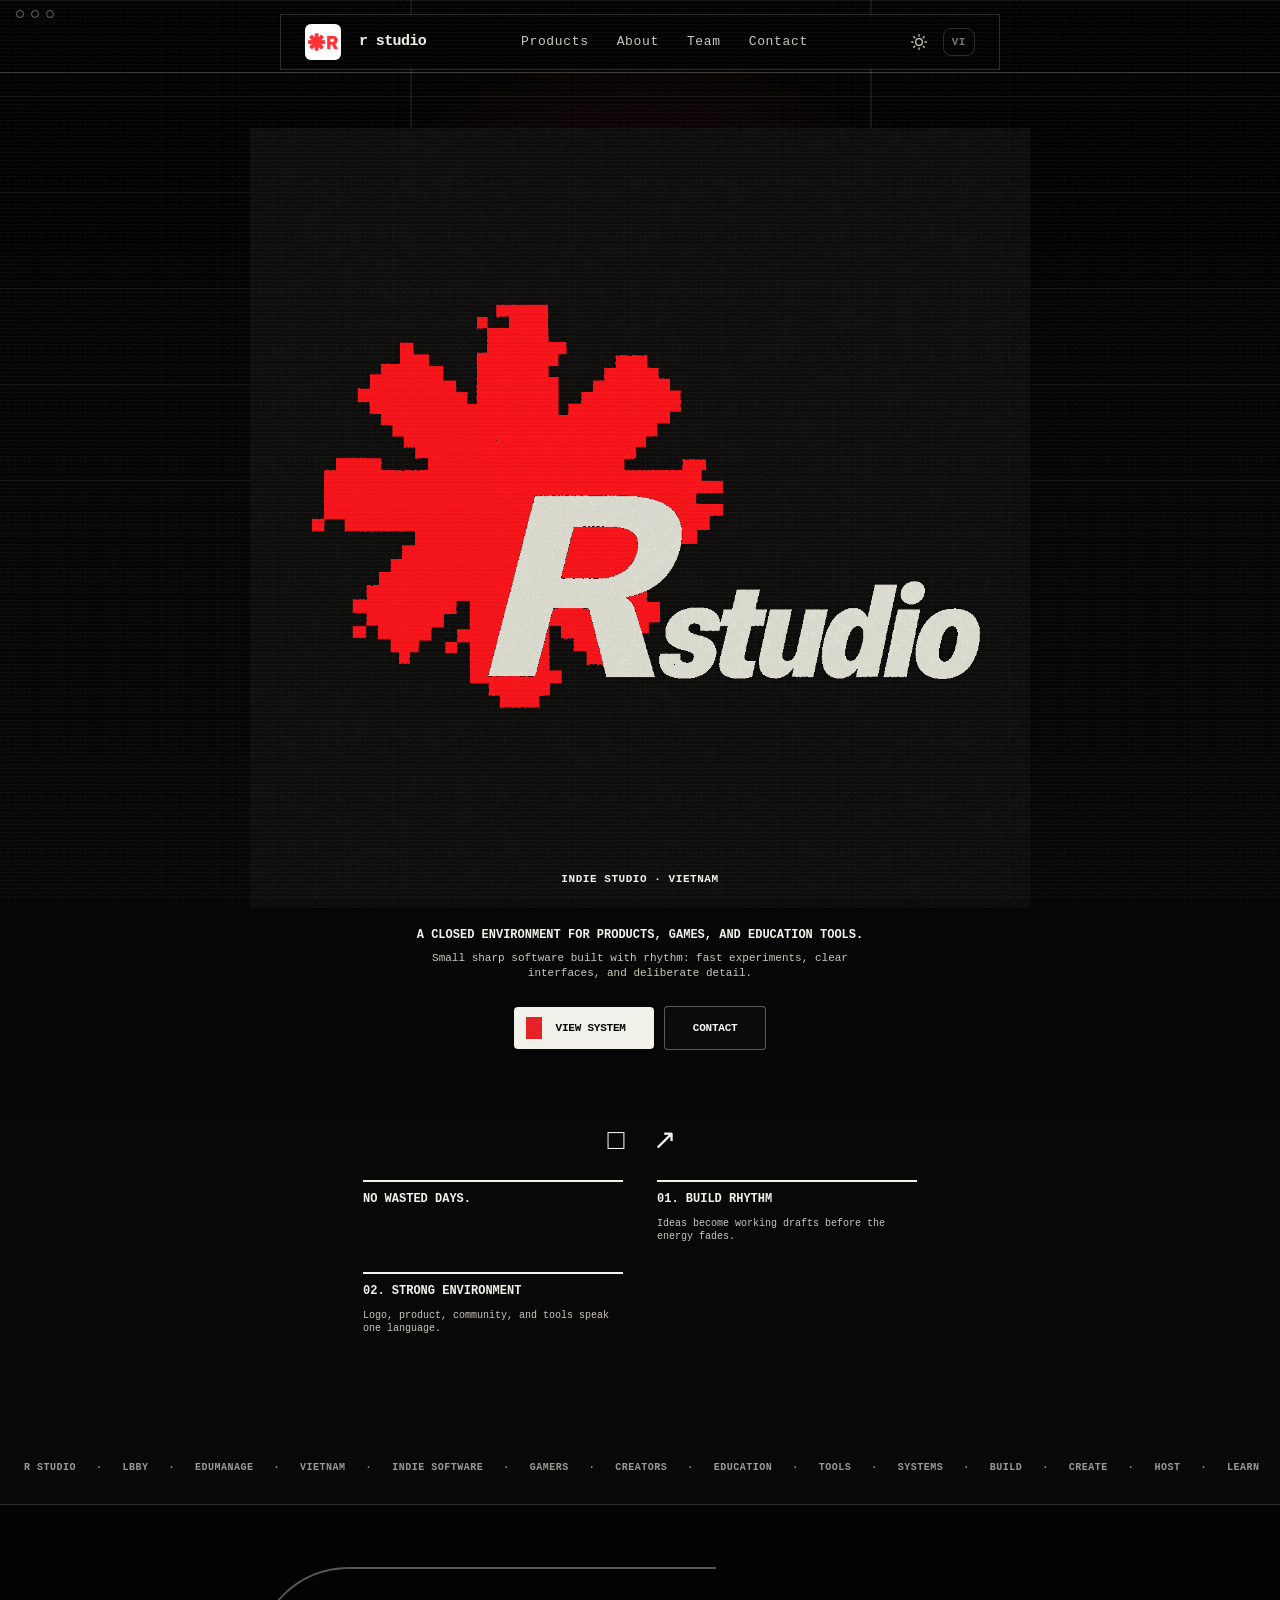
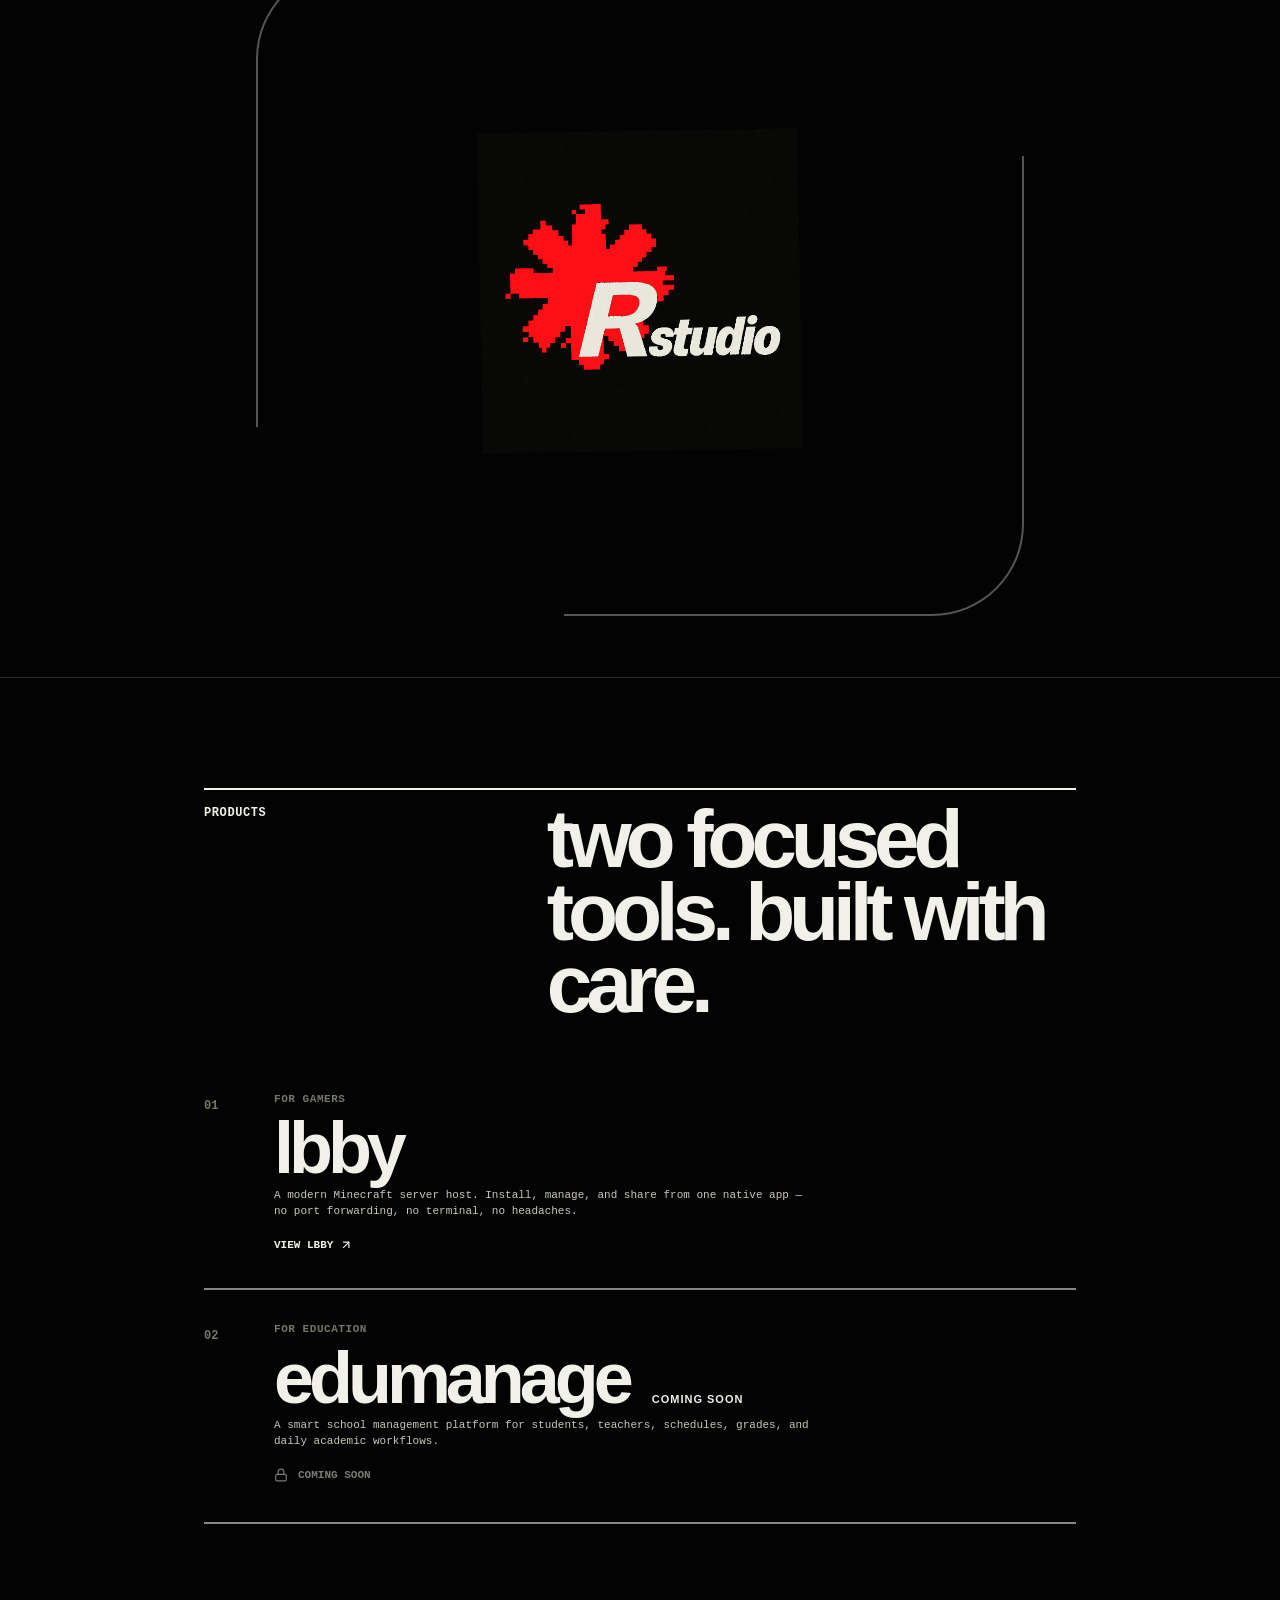
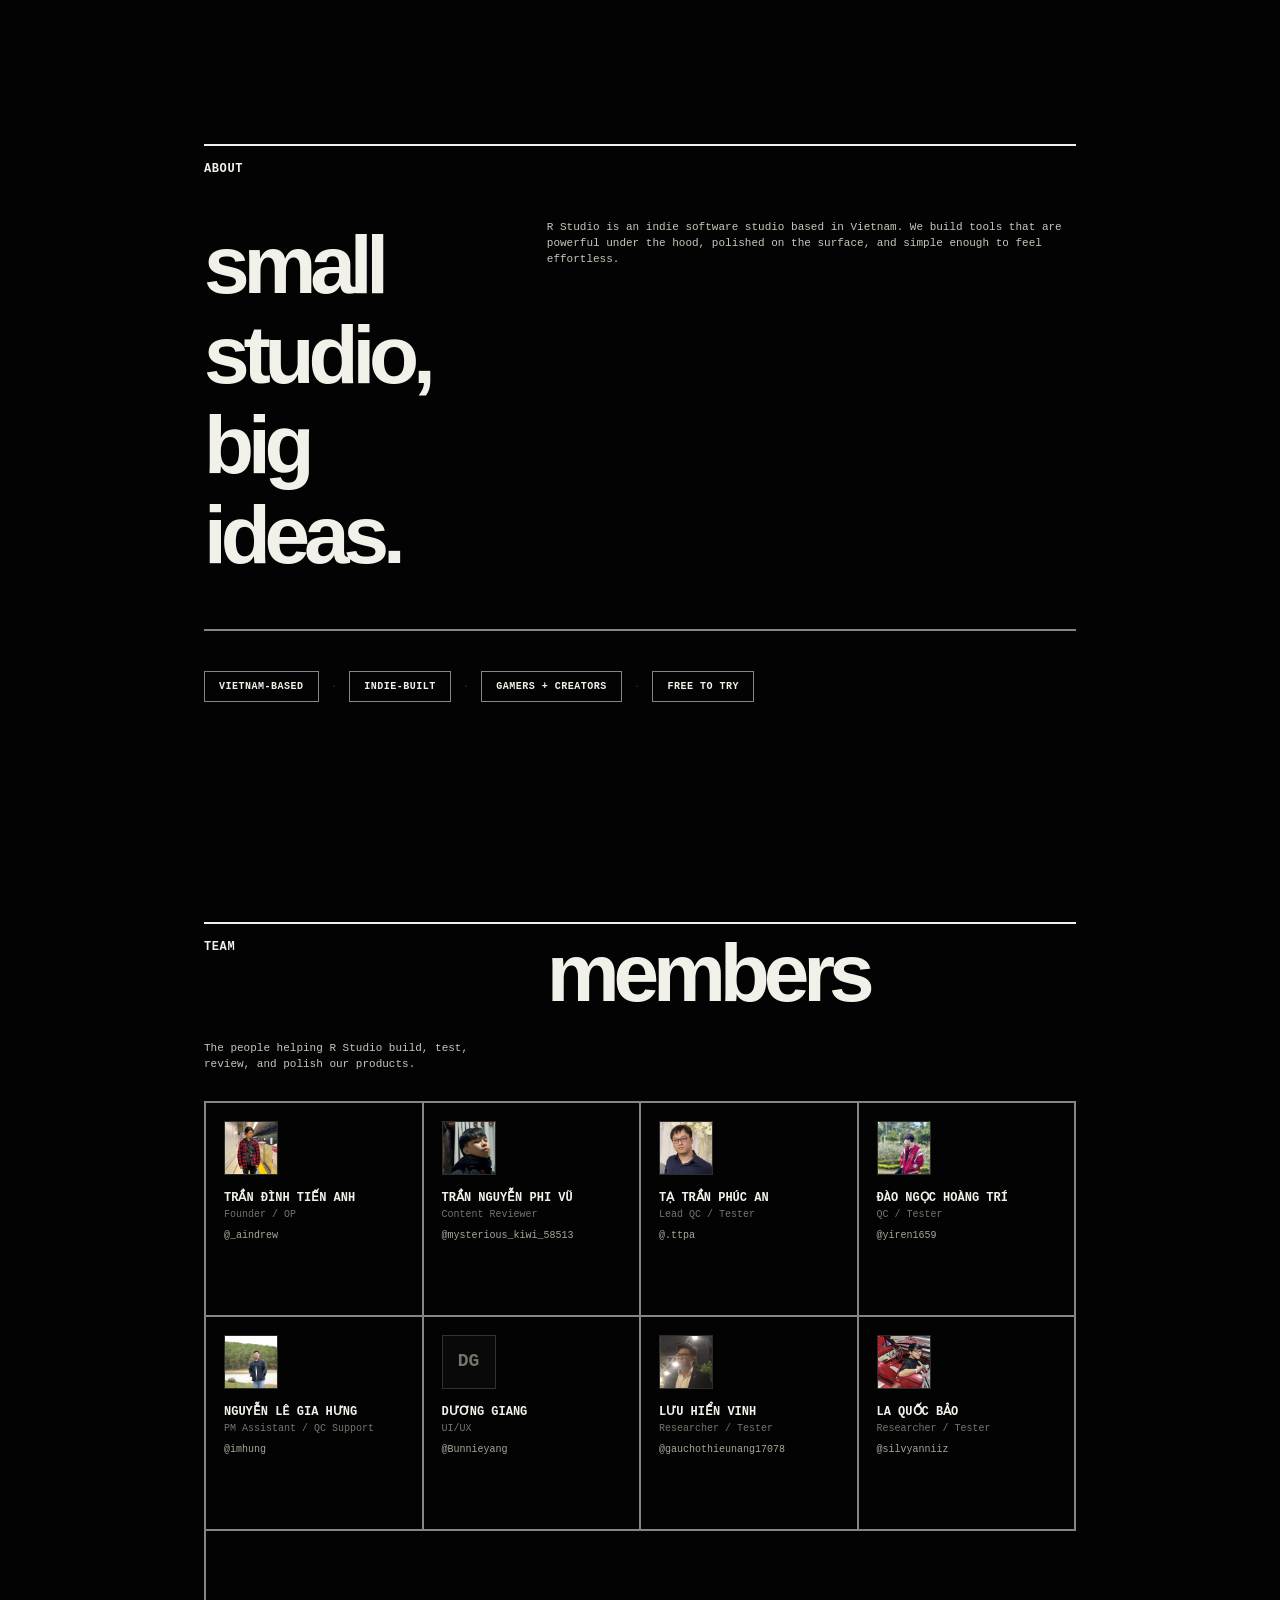
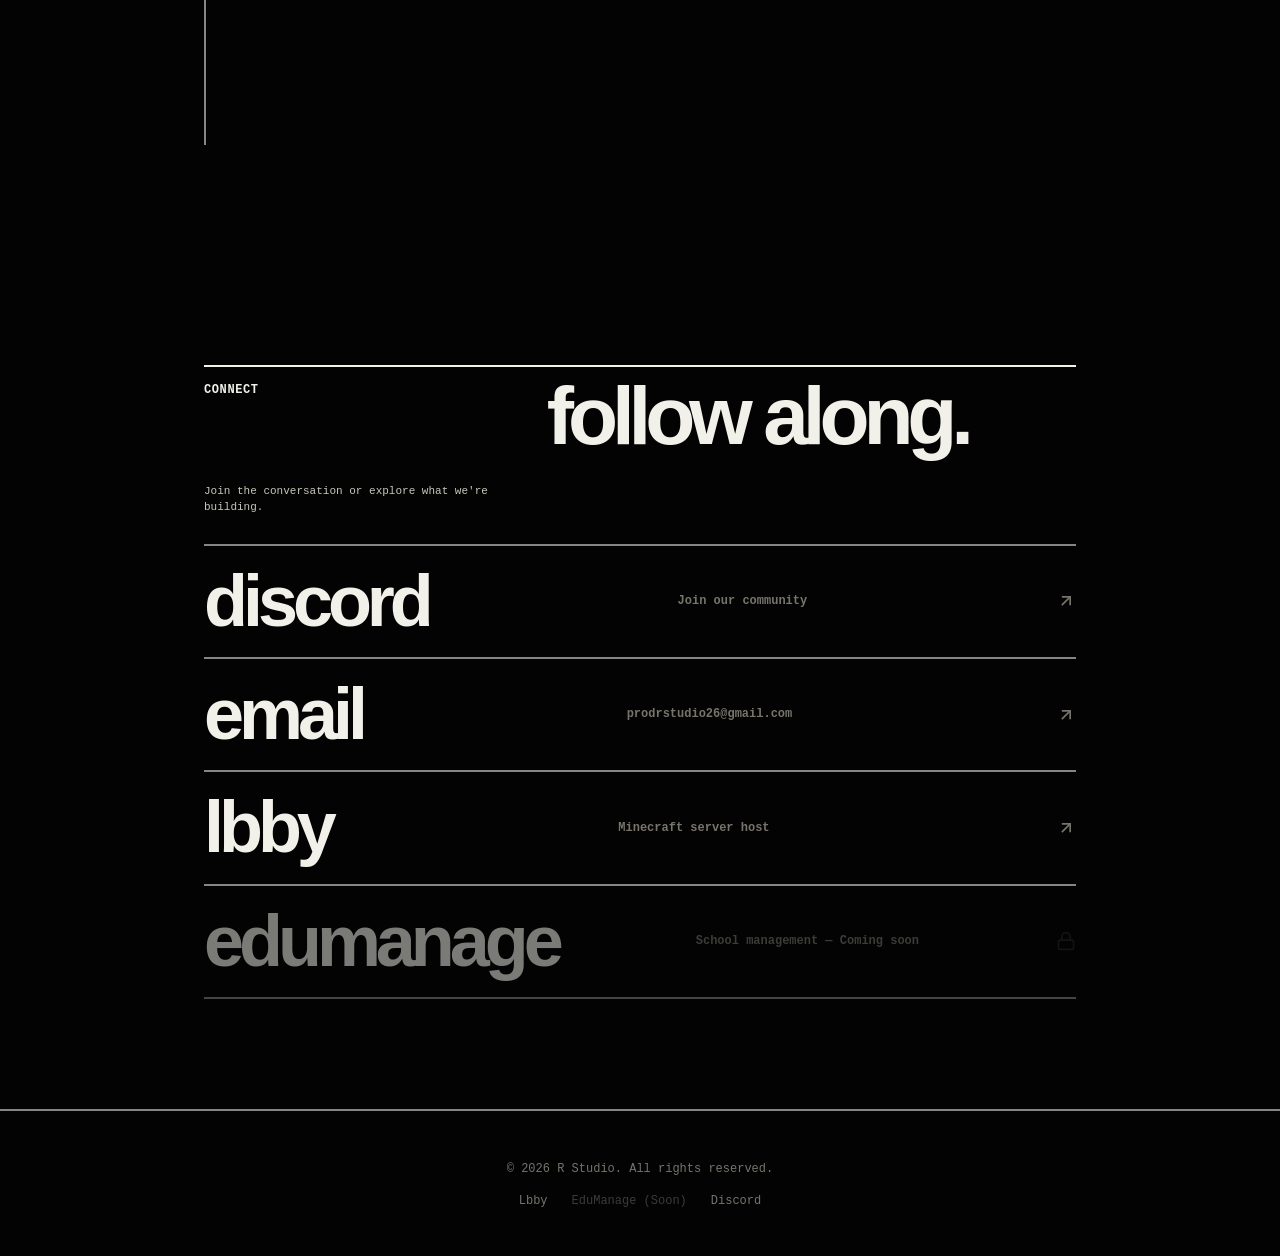
==== index.html @ a04d5e90 "Add dark pixel logo variant" ====
<!DOCTYPE html>
<html lang="en" data-theme="dark">
<head>
  <meta charset="UTF-8">
  <meta name="viewport" content="width=device-width, initial-scale=1.0">
  <meta http-equiv="Content-Security-Policy" content="default-src 'self'; script-src 'self' 'unsafe-inline' 'unsafe-eval'; style-src 'self' 'unsafe-inline' https://fonts.googleapis.com; img-src 'self' data: blob: https:; font-src 'self' data: https://fonts.gstatic.com; connect-src 'self'; base-uri 'self'; form-action 'self'; frame-ancestors 'none';">
  <title>R Studio — Software for gamers, creators, and education</title>
  <meta name="description" content="R Studio is an indie software studio from Vietnam building polished tools like Lbby and EduManage.">
  <meta property="og:title" content="R Studio — Software for gamers, creators, and education">
  <meta property="og:description" content="R Studio is an indie software studio from Vietnam building polished tools like Lbby and EduManage.">
  <meta property="og:type" content="website">
  <meta property="og:url" content="https://rstudio.live">
  <link rel="icon" id="favicon" href="/assets/favicon-white.png" type="image/png">
  <link rel="preconnect" href="https://fonts.googleapis.com">
  <link rel="preconnect" href="https://fonts.gstatic.com" crossorigin>
  <link href="https://fonts.googleapis.com/css2?family=Inter:wght@400;500;600;700;800;900&display=swap" rel="stylesheet">
  <link href="https://fonts.googleapis.com/css2?family=JetBrains+Mono:wght@400;500&display=swap" rel="stylesheet">
  <link rel="stylesheet" href="/css/style.v3.css">
  <link rel="stylesheet" href="/css/theme-icons.css">
  <script>
    (function() {
      try {
        var t = localStorage.getItem('rs-theme');
        if (!t) t = 'dark';
        document.documentElement.setAttribute('data-theme', t);
        var f = document.getElementById('favicon');
        if (f) f.href = t === 'dark' ? '/assets/favicon-white.png' : '/assets/favicon-black.png';
      } catch(e) {}
    })();
  </script>
</head>
<body>

  <nav class="nav" id="nav">
    <div class="nav__inner">
      <a href="/" class="nav__logo">
        <img class="nav__logo-img nav__logo-white" src="/assets/logo-mark-white.png" alt="R Studio">
        <img class="nav__logo-img nav__logo-black" src="/assets/logo-mark-black.png" alt="R Studio">
        <span>R Studio</span>
      </a>
      <div class="nav__links">
        <a href="#products" class="nav__link" data-vi="Sản phẩm">Products</a>
        <a href="#about" class="nav__link" data-vi="Giới thiệu">About</a>
        <a href="#team" class="nav__link" data-vi="Thành viên">Team</a>
        <a href="#contact" class="nav__link" data-vi="Liên hệ">Contact</a>
      </div>
      <div class="nav__toggles">
        <button class="theme-toggle" id="theme-toggle" aria-label="Switch to light mode">
          <svg class="sun-icon" width="16" height="16" viewBox="0 0 24 24" fill="none" stroke="currentColor" stroke-width="2" stroke-linecap="round" stroke-linejoin="round"><circle cx="12" cy="12" r="5"/><line x1="12" y1="1" x2="12" y2="3"/><line x1="12" y1="21" x2="12" y2="23"/><line x1="4.22" y1="4.22" x2="5.64" y2="5.64"/><line x1="18.36" y1="18.36" x2="19.78" y2="19.78"/><line x1="1" y1="12" x2="3" y2="12"/><line x1="21" y1="12" x2="23" y2="12"/><line x1="4.22" y1="19.78" x2="5.64" y2="18.36"/><line x1="18.36" y1="5.64" x2="19.78" y2="4.22"/></svg>
          <svg class="moon-icon" width="16" height="16" viewBox="0 0 24 24" fill="none" stroke="currentColor" stroke-width="2" stroke-linecap="round" stroke-linejoin="round"><path d="M21 12.79A9 9 0 1 1 11.21 3 7 7 0 0 0 21 12.79z"/></svg>
        </button>
        <button class="lang-toggle" id="lang-toggle" aria-label="Switch language">
          <span class="lang-label" data-vi="EN">VI</span>
        </button>
      </div>
      <button class="nav__hamburger" id="hamburger" aria-label="Menu">
        <span></span><span></span><span></span>
      </button>
    </div>
  </nav>

  <div class="nav__dropdown" id="nav-dropdown">
    <a href="#products" data-vi="Sản phẩm">Products</a>
    <a href="#about" data-vi="Giới thiệu">About</a>
    <a href="#team" data-vi="Thành viên">Team</a>
    <a href="#contact" data-vi="Liên hệ">Contact</a>
    <div class="nav__dropdown-toggles">
      <button class="theme-toggle" aria-label="Switch theme" onclick="document.getElementById('theme-toggle').click()">
        <svg class="sun-icon" width="16" height="16" viewBox="0 0 24 24" fill="none" stroke="currentColor" stroke-width="2"><circle cx="12" cy="12" r="5"/><line x1="12" y1="1" x2="12" y2="3"/><line x1="12" y1="21" x2="12" y2="23"/></svg>
        <svg class="moon-icon" width="16" height="16" viewBox="0 0 24 24" fill="none" stroke="currentColor" stroke-width="2"><path d="M21 12.79A9 9 0 1 1 11.21 3 7 7 0 0 0 21 12.79z"/></svg>
      </button>
      <button class="lang-toggle" onclick="document.getElementById('lang-toggle').click()">
        <span class="lang-label" data-vi="EN">VI</span>
      </button>
    </div>
  </div>

  <section class="hero" id="hero">
    <canvas class="hero__canvas" id="ascii-bg"></canvas>
    <div class="site-noise" aria-hidden="true"></div>
    <div class="scanline" aria-hidden="true"></div>
    <div class="hero__chrome" aria-hidden="true">
      <span></span><span></span><span></span>
    </div>
    <div class="hero__logo-field" aria-hidden="true">
      <img class="pixel-logo pixel-logo--light" src="/assets/rstudio-pixel-logo.png" alt="">
      <img class="pixel-logo pixel-logo--dark" src="/assets/rstudio-pixel-logo-dark.png" alt="">
    </div>
    <div class="hero__content">
      <p class="hero__eyebrow" data-vi="Studio Indie · Việt Nam">Indie Studio · Vietnam</p>
      <h1 class="hero__headline" data-vi="R Studio">R Studio</h1>
      <p class="hero__kicker" data-vi="Môi trường khép kín cho sản phẩm, game và công cụ giáo dục.">A closed environment for products, games, and education tools.</p>
      <p class="hero__sub" data-vi="Phần mềm nhỏ, sắc, được xây bằng nhịp điệu: thử nghiệm nhanh, giao diện rõ, và những chi tiết có chủ đích.">Small sharp software built with rhythm: fast experiments, clear interfaces, and deliberate detail.</p>
      <div class="hero__buttons">
        <a href="#products" class="btn btn--primary" data-vi="Xem hệ thống">View system</a>
        <a href="#contact" class="btn btn--secondary" data-vi="Liên hệ">Contact</a>
      </div>
      <div class="hero__socials" aria-label="R Studio links">
        <a href="https://discord.gg/cAyhN24pAN" target="_blank" aria-label="Discord">□</a>
        <a href="mailto:prodrstudio26@gmail.com" aria-label="Email">↗</a>
      </div>
      <div class="hero__manifest">
        <div>
          <span class="hero__rule-title" data-vi="Không ngày lãng phí.">NO WASTED DAYS.</span>
        </div>
        <div>
          <span class="hero__rule-title" data-vi="01. Nhịp xây dựng">01. BUILD RHYTHM</span>
          <p data-vi="Ý tưởng biến thành bản chạy thử trước khi mất động lực.">Ideas become working drafts before the energy fades.</p>
        </div>
        <div>
          <span class="hero__rule-title" data-vi="02. Môi trường mạnh">02. STRONG ENVIRONMENT</span>
          <p data-vi="Logo, sản phẩm, cộng đồng và công cụ cùng nói một ngôn ngữ.">Logo, product, community, and tools speak one language.</p>
        </div>
      </div>
    </div>
    <div class="hero__strip">
      <span class="hero__strip-word">R Studio</span>
      <span class="hero__strip-word">·</span>
      <span class="hero__strip-word">Lbby</span>
      <span class="hero__strip-word">·</span>
      <span class="hero__strip-word">EduManage</span>
      <span class="hero__strip-word">·</span>
      <span class="hero__strip-word">Vietnam</span>
      <span class="hero__strip-word">·</span>
      <span class="hero__strip-word">Indie Software</span>
      <span class="hero__strip-word">·</span>
      <span class="hero__strip-word">Gamers</span>
      <span class="hero__strip-word">·</span>
      <span class="hero__strip-word">Creators</span>
      <span class="hero__strip-word">·</span>
      <span class="hero__strip-word">Education</span>
      <span class="hero__strip-word">·</span>
      <span class="hero__strip-word">Tools</span>
      <span class="hero__strip-word">·</span>
      <span class="hero__strip-word">Systems</span>
      <span class="hero__strip-word">·</span>
      <span class="hero__strip-word">Build</span>
      <span class="hero__strip-word">·</span>
      <span class="hero__strip-word">Create</span>
      <span class="hero__strip-word">·</span>
      <span class="hero__strip-word">Host</span>
      <span class="hero__strip-word">·</span>
      <span class="hero__strip-word">Learn</span>
      <span class="hero__strip-word">·</span>
      <span class="hero__strip-word">Play</span>
    </div>
  </section>

  <div class="logo-showcase reveal">
    <img class="logo-showcase__img pixel-logo--light" src="/assets/rstudio-pixel-logo.png" alt="R Studio pixel logo">
    <img class="logo-showcase__img pixel-logo--dark" src="/assets/rstudio-pixel-logo-dark.png" alt="R Studio pixel logo">
  </div>

  <section class="products section" id="products">
    <div class="products__header reveal">
      <p class="label" data-vi="Sản phẩm">Products</p>
      <h2 class="section-title" data-vi="Hai công cụ tập trung. Được xây dựng bằng sự chăm sóc.">Two focused tools. Built with care.</h2>
    </div>
    <a href="https://lbby.rstudio.live" class="product-item reveal">
      <span class="product__index">01</span>
      <div class="product__body">
        <p class="product__label" data-vi="Dành cho game thủ">For gamers</p>
        <h3 class="product__title">Lbby</h3>
        <p class="product__desc" data-vi="Máy chủ Minecraft hiện đại. Cài đặt, quản lý và chia sẻ từ một ứng dụng — không cần port forwarding, không terminal, không rắc rối.">A modern Minecraft server host. Install, manage, and share from one native app — no port forwarding, no terminal, no headaches.</p>
        <span class="product__cta" data-vi="Xem Lbby">View Lbby <svg width="14" height="14" viewBox="0 0 24 24" fill="none" stroke="currentColor" stroke-width="2"><line x1="7" y1="17" x2="17" y2="7"/><polyline points="7 7 17 7 17 17"/></svg></span>
      </div>
    </a>
    <div class="product-item reveal product-item--locked">
      <span class="product__index">02</span>
      <div class="product__body">
        <p class="product__label" data-vi="Dành cho giáo dục">For education</p>
        <h3 class="product__title">EduManage <span style="font-size:11px;font-weight:600;letter-spacing:1px;text-transform:uppercase;color:var(--accent-silver);margin-left:8px;" data-vi="Sắp ra mắt">Coming soon</span></h3>
        <p class="product__desc" data-vi="Nền tảng quản lý trường học thông minh cho học sinh, giáo viên, lịch học, điểm số và quy trình học tập hàng ngày.">A smart school management platform for students, teachers, schedules, grades, and daily academic workflows.</p>
        <span class="product__cta" data-vi="Sắp ra mắt" style="opacity:0.5;cursor:default;"><svg width="14" height="14" viewBox="0 0 24 24" fill="none" stroke="currentColor" stroke-width="2" style="vertical-align:-2px;margin-right:4px;"><rect x="3" y="11" width="18" height="11" rx="2" ry="2"/><path d="M7 11V7a5 5 0 0 1 10 0v4"/></svg>Coming Soon</span>
      </div>
    </div>
  </section>

  <section class="about section" id="about">
    <div class="about__header reveal">
      <p class="label" data-vi="Giới thiệu">About</p>
    </div>
    <div class="about__split reveal">
      <div class="about__left">
        <h2 class="section-title" data-vi="Studio nhỏ, ý tưởng lớn.">Small studio, big ideas.</h2>
      </div>
      <div class="about__right">
        <p data-vi="R Studio là studio phần mềm indie tại Việt Nam. Chúng tôi tạo ra những công cụ mạnh mẽ bên trong, tinh tế bên ngoài, và đủ đơn giản để cảm thấy nhẹ nhàng.">R Studio is an indie software studio based in Vietnam. We build tools that are powerful under the hood, polished on the surface, and simple enough to feel effortless.</p>
      </div>
    </div>
    <div class="about__meta reveal">
      <span class="about__meta-item" data-vi="Trụ sở Việt Nam">Vietnam-based</span>
      <span class="about__meta-divider">·</span>
      <span class="about__meta-item" data-vi="Tự phát triển">Indie-built</span>
      <span class="about__meta-divider">·</span>
      <span class="about__meta-item" data-vi="Game thủ + Người sáng tạo">Gamers + creators</span>
      <span class="about__meta-divider">·</span>
      <span class="about__meta-item" data-vi="Miễn phí trải nghiệm">Free to try</span>
    </div>
  </section>

  <section class="team section" id="team">
    <div class="team__header reveal">
      <p class="label" data-vi="Thành viên">Team</p>
      <h2 class="section-title">Members</h2>
      <p class="body-text" data-vi="Những người giúp R Studio xây dựng, kiểm thử, đánh giá và hoàn thiện sản phẩm.">The people helping R Studio build, test, review, and polish our products.</p>
    </div>
    <div class="team__grid reveal-stagger">
      <div class="team-card">
        <img class="team-card__avatar" src="/assets/members/member-row-8.jpg" alt="Trần Đình Tiến Anh">
        <div class="team-card__info"><div class="team-card__name">Trần Đình Tiến Anh</div><div class="team-card__role">Founder / OP</div><div class="team-card__handle">@_aindrew</div></div>
      </div>
      <div class="team-card">
        <img class="team-card__avatar" src="/assets/members/member-row-7.jpg" alt="Trần Nguyễn Phi Vũ">
        <div class="team-card__info"><div class="team-card__name">Trần Nguyễn Phi Vũ</div><div class="team-card__role">Content Reviewer</div><div class="team-card__handle">@mysterious_kiwi_58513</div></div>
      </div>
      <div class="team-card">
        <img class="team-card__avatar" src="/assets/members/member-row-6.jpg" alt="Tạ Trần Phúc An">
        <div class="team-card__info"><div class="team-card__name">Tạ Trần Phúc An</div><div class="team-card__role">Lead QC / Tester</div><div class="team-card__handle">@.ttpa</div></div>
      </div>
      <div class="team-card">
        <img class="team-card__avatar" src="/assets/members/member-row-9.png" alt="Đào Ngọc Hoàng Trí">
        <div class="team-card__info"><div class="team-card__name">Đào Ngọc Hoàng Trí</div><div class="team-card__role">QC / Tester</div><div class="team-card__handle">@yiren1659</div></div>
      </div>
      <div class="team-card">
        <img class="team-card__avatar" src="/assets/members/member-row-4.jpg" alt="Nguyễn Lê Gia Hưng">
        <div class="team-card__info"><div class="team-card__name">Nguyễn Lê Gia Hưng</div><div class="team-card__role">PM Assistant / QC Support</div><div class="team-card__handle">@imhung</div></div>
      </div>
      <div class="team-card">
        <div class="team-card__avatar" style="display:flex;align-items:center;justify-content:center;background:var(--surface-soft);font-size:18px;font-weight:800;color:var(--text-faint);">DG</div>
        <div class="team-card__info"><div class="team-card__name">Dương Giang</div><div class="team-card__role">UI/UX</div><div class="team-card__handle">@Bunnieyang</div></div>
      </div>
      <div class="team-card">
        <img class="team-card__avatar" src="/assets/members/member-row-2.jpg" alt="Lưu Hiển Vinh">
        <div class="team-card__info"><div class="team-card__name">Lưu Hiển Vinh</div><div class="team-card__role">Researcher / Tester</div><div class="team-card__handle">@gauchothieunang17078</div></div>
      </div>
      <div class="team-card">
        <img class="team-card__avatar" src="/assets/members/member-row-3.jpg" alt="La Quốc Bảo">
        <div class="team-card__info"><div class="team-card__name">La Quốc Bảo</div><div class="team-card__role">Researcher / Tester</div><div class="team-card__handle">@silvyanniiz</div></div>
      </div>
      <div class="team-card">
        <img class="team-card__avatar" src="/assets/members/member-row-5.jpg" alt="Trọng Hiếu">
        <div class="team-card__info"><div class="team-card__name">Trọng Hiếu</div><div class="team-card__role">Researcher / Tester</div><div class="team-card__handle">@fishonboat</div></div>
      </div>
    </div>
  </section>

  <section class="connect section" id="contact">
    <div class="connect__header reveal">
      <p class="label" data-vi="Kết nối">Connect</p>
      <h2 class="section-title" data-vi="Theo dõi.">Follow along.</h2>
      <p class="body-text" data-vi="Tham gia trò chuyện hoặc khám phá những gì chúng tôi đang xây dựng.">Join the conversation or explore what we're building.</p>
    </div>
    <div class="connect__links reveal">
      <a href="https://discord.gg/cAyhN24pAN" target="_blank" class="connect__link">
        <span class="connect__link-name">Discord</span>
        <span class="connect__link-handle" data-vi="Tham gia cộng đồng">Join our community</span>
        <svg class="connect__link-arrow" viewBox="0 0 24 24" fill="none" stroke="currentColor" stroke-width="2"><line x1="7" y1="17" x2="17" y2="7"/><polyline points="7 7 17 7 17 17"/></svg>
      </a>
      <a href="mailto:prodrstudio26@gmail.com" class="connect__link">
        <span class="connect__link-name" data-vi="Thư điện tử">Email</span>
        <span class="connect__link-handle">prodrstudio26@gmail.com</span>
        <svg class="connect__link-arrow" viewBox="0 0 24 24" fill="none" stroke="currentColor" stroke-width="2"><line x1="7" y1="17" x2="17" y2="7"/><polyline points="7 7 17 7 17 17"/></svg>
      </a>
      <a href="https://lbby.rstudio.live" class="connect__link">
        <span class="connect__link-name">Lbby</span>
        <span class="connect__link-handle" data-vi="Máy chủ Minecraft">Minecraft server host</span>
        <svg class="connect__link-arrow" viewBox="0 0 24 24" fill="none" stroke="currentColor" stroke-width="2"><line x1="7" y1="17" x2="17" y2="7"/><polyline points="7 7 17 7 17 17"/></svg>
      </a>
      <span class="connect__link" style="opacity:0.5;cursor:default;">
        <span class="connect__link-name">EduManage</span>
        <span class="connect__link-handle" data-vi="Quản lý giáo dục — Sắp ra mắt">School management — Coming soon</span>
        <svg class="connect__link-arrow" viewBox="0 0 24 24" fill="none" stroke="currentColor" stroke-width="2" style="opacity:0.3;"><rect x="3" y="11" width="18" height="11" rx="2" ry="2"/><path d="M7 11V7a5 5 0 0 1 10 0v4"/></svg>
      </span>
    </div>
  </section>

  <footer class="footer">
    <div class="footer__inner">
      <p class="footer__copy" data-vi="© 2026 R Studio. Bảo lưu mọi quyền.">&copy; 2026 R Studio. All rights reserved.</p>
      <div class="footer__links">
        <a href="https://lbby.rstudio.live" class="footer__link">Lbby</a>
        <span class="footer__link" style="opacity:0.5;cursor:default;">EduManage (Soon)</span>
        <a href="https://discord.gg/cAyhN24pAN" target="_blank" class="footer__link">Discord</a>
      </div>
    </div>
  </footer>

  <script src="/js/ascii-bg.js"></script>
  <script src="/js/main.js"></script>
</body>
</html>
---- css/style.v3.css ----
/* =========================================================
   rstudio.live — style.v3.css
   Strict monochrome, editorial typography, dark-first
   ========================================================= */

/* ---------- Google Fonts ---------- */
@import url('https://fonts.googleapis.com/css2?family=Inter:wght@400;500;600;700;800;900&display=swap');

/* ---------- Reset ---------- */
*,
*::before,
*::after {
  margin: 0;
  padding: 0;
  box-sizing: border-box;
}

html {
  scroll-behavior: smooth;
  -webkit-text-size-adjust: 100%;
}

body {
  font-family: 'Inter', -apple-system, BlinkMacSystemFont, 'Segoe UI', sans-serif;
  font-size: 16px;
  font-weight: 400;
  line-height: 1.7;
  background: var(--bg);
  color: var(--text);
  overflow-x: hidden;
  -webkit-font-smoothing: antialiased;
  -moz-osx-font-smoothing: grayscale;
}

a {
  color: inherit;
  text-decoration: none;
}

img {
  max-width: 100%;
  display: block;
}

button {
  font: inherit;
  cursor: pointer;
  border: none;
  background: none;
  color: inherit;
}

ul, ol {
  list-style: none;
}

/* ---------- Layout Tokens ---------- */
:root {
  --radius: 12px;
  --radius-sm: 8px;
  --radius-full: 100px;
  --max-w: 1040px;
  --nav-h: 56px;
  --ease: cubic-bezier(0.16, 1, 0.3, 1);
  --dur-fast: 0.15s;
  --dur-normal: 0.3s;
  --dur-slow: 0.6s;
}

/* ---------- Color Tokens — Dark (default) ---------- */
[data-theme="dark"] {
  --bg: #000000;
  --bg-soft: #050505;
  --surface: #0a0a0a;
  --surface-soft: #111111;
  --text: #f5f5f5;
  --text-muted: #b3b3b3;
  --text-faint: #7a7a7a;
  --border: rgba(255,255,255,0.08);
  --border-strong: rgba(192,192,192,0.30);
  --accent-silver: #c0c0c0;
  --accent-silver-soft: #9a9a9a;
  --glow: rgba(192,192,192,0.10);
  --ascii-dim: rgba(255,255,255,0.08);
  --ascii-mid: rgba(192,192,192,0.30);
  --ascii-bright: rgba(255,255,255,0.78);
  --btn-primary-bg: #f5f5f5;
  --btn-primary-text: #000000;
  --btn-secondary-border: rgba(255,255,255,0.20);
  --btn-secondary-text: #f5f5f5;
}

/* ---------- Color Tokens — Light ---------- */
[data-theme="light"] {
  --bg: #f7f7f7;
  --bg-soft: #efefef;
  --surface: rgba(255,255,255,0.70);
  --surface-soft: rgba(255,255,255,0.88);
  --text: #111111;
  --text-muted: #555555;
  --text-faint: #808080;
  --border: rgba(0,0,0,0.10);
  --border-strong: rgba(160,160,160,0.34);
  --accent-silver: #b8b8b8;
  --accent-silver-soft: #8f8f8f;
  --glow: rgba(160,160,160,0.10);
  --ascii-dim: rgba(0,0,0,0.07);
  --ascii-mid: rgba(120,120,120,0.24);
  --ascii-bright: rgba(20,20,20,0.60);
  --btn-primary-bg: #111111;
  --btn-primary-text: #ffffff;
  --btn-secondary-border: rgba(0,0,0,0.20);
  --btn-secondary-text: #111111;
}

/* Fallback when no theme attribute is set */
:root:not([data-theme]) {
  --bg: #000000;
  --bg-soft: #050505;
  --surface: #0a0a0a;
  --surface-soft: #111111;
  --text: #f5f5f5;
  --text-muted: #b3b3b3;
  --text-faint: #7a7a7a;
  --border: rgba(255,255,255,0.08);
  --border-strong: rgba(192,192,192,0.30);
  --accent-silver: #c0c0c0;
  --accent-silver-soft: #9a9a9a;
  --glow: rgba(192,192,192,0.10);
  --ascii-dim: rgba(255,255,255,0.08);
  --ascii-mid: rgba(192,192,192,0.30);
  --ascii-bright: rgba(255,255,255,0.78);
  --btn-primary-bg: #f5f5f5;
  --btn-primary-text: #000000;
  --btn-secondary-border: rgba(255,255,255,0.20);
  --btn-secondary-text: #f5f5f5;
}

/* ---------- Typography ---------- */
h1, h2, h3, h4, h5, h6 {
  font-weight: 800;
  line-height: 1.1;
  color: var(--text);
}

.hero-headline {
  font-size: clamp(42px, 7vw, 72px);
  font-weight: 900;
  letter-spacing: -2px;
  line-height: 1.05;
}

.section-title {
  font-size: clamp(26px, 3.5vw, 40px);
  font-weight: 800;
  letter-spacing: -0.8px;
  line-height: 1.15;
}

.body-text {
  font-size: 16px;
  font-weight: 400;
  line-height: 1.7;
  color: var(--text-muted);
}

.label {
  font-size: 11px;
  font-weight: 600;
  letter-spacing: 2px;
  text-transform: uppercase;
  color: var(--text-faint);
}

.metadata {
  font-size: 12px;
  font-family: 'SF Mono', 'Fira Code', 'Cascadia Code', monospace;
  color: var(--text-faint);
}

/* ---------- Navigation ---------- */
.nav {
  position: fixed;
  top: 0;
  left: 0;
  right: 0;
  z-index: 1000;
  height: var(--nav-h);
  display: flex;
  align-items: center;
  justify-content: center;
  background: transparent;
  transition: background var(--dur-normal) var(--ease),
              border-color var(--dur-normal) var(--ease);
  border-bottom: 1px solid transparent;
}

.nav.scrolled {
  background: var(--bg);
  border-bottom-color: var(--border);
}

.nav__inner {
  width: 100%;
  max-width: 680px;
  display: flex;
  align-items: center;
  justify-content: space-between;
  padding: 0 24px;
}

.nav__logo {
  font-size: 15px;
  font-weight: 700;
  letter-spacing: -0.3px;
  color: var(--text);
  white-space: nowrap;
}

.nav__links {
  display: flex;
  align-items: center;
  gap: 28px;
}

.nav__link {
  font-size: 13px;
  font-weight: 500;
  color: var(--text-muted);
  transition: color var(--dur-fast) var(--ease);
  position: relative;
}

.nav__link:hover {
  color: var(--text);
}

.nav__link::after {
  content: '';
  position: absolute;
  bottom: -4px;
  left: 0;
  width: 0;
  height: 1px;
  background: var(--text);
  transition: width var(--dur-normal) var(--ease);
}

.nav__link:hover::after {
  width: 100%;
}

.nav__toggles {
  display: flex;
  align-items: center;
  gap: 8px;
}

/* Theme Toggle */
.theme-toggle {
  width: 32px;
  height: 32px;
  display: flex;
  align-items: center;
  justify-content: center;
  border-radius: var(--radius-sm);
  color: var(--text-muted);
  transition: color var(--dur-fast) var(--ease),
              background var(--dur-fast) var(--ease);
}

.theme-toggle:hover {
  color: var(--text);
  background: var(--border);
}

.theme-toggle svg {
  width: 16px;
  height: 16px;
}

/* Language Toggle */
.lang-toggle {
  font-size: 11px;
  font-weight: 600;
  letter-spacing: 1px;
  text-transform: uppercase;
  color: var(--text-faint);
  padding: 4px 8px;
  border-radius: var(--radius-sm);
  border: 1px solid var(--border);
  transition: color var(--dur-fast) var(--ease),
              border-color var(--dur-fast) var(--ease);
}

.lang-toggle:hover {
  color: var(--text-muted);
  border-color: var(--border-strong);
}

/* Hamburger */
.nav__hamburger {
  display: none;
  width: 32px;
  height: 32px;
  flex-direction: column;
  align-items: center;
  justify-content: center;
  gap: 5px;
  cursor: pointer;
}

.nav__hamburger span {
  display: block;
  width: 18px;
  height: 1.5px;
  background: var(--text);
  transition: transform var(--dur-normal) var(--ease),
              opacity var(--dur-fast) var(--ease);
}

.nav__hamburger.active span:nth-child(1) {
  transform: rotate(45deg) translate(4px, 5px);
}

.nav__hamburger.active span:nth-child(2) {
  opacity: 0;
}

.nav__hamburger.active span:nth-child(3) {
  transform: rotate(-45deg) translate(4px, -5px);
}

/* Mobile Dropdown */
.nav__dropdown {
  display: none;
  position: fixed;
  top: var(--nav-h);
  left: 0;
  right: 0;
  background: var(--bg);
  border-bottom: 1px solid var(--border);
  padding: 24px;
  z-index: 999;
}

.nav__dropdown.open {
  display: block;
}

.nav__dropdown a {
  display: block;
  padding: 12px 0;
  font-size: 15px;
  font-weight: 500;
  color: var(--text-muted);
  border-bottom: 1px solid var(--border);
  transition: color var(--dur-fast) var(--ease);
}

.nav__dropdown a:last-child {
  border-bottom: none;
}

.nav__dropdown a:hover {
  color: var(--text);
}

.nav__dropdown-toggles {
  display: flex;
  gap: 12px;
  padding-top: 16px;
  margin-top: 8px;
  border-top: 1px solid var(--border);
}

/* ---------- Hero Section ---------- */
.hero {
  position: relative;
  width: 100%;
  height: 100vh;
  height: 100dvh;
  display: flex;
  align-items: center;
  justify-content: center;
  overflow: hidden;
}

.hero__canvas {
  position: absolute;
  top: 0;
  left: 0;
  width: 100%;
  height: 100%;
  z-index: 0;
  opacity: 0.6;
}

[data-theme="light"] .hero__canvas {
  opacity: 0.4;
}

.hero__content {
  position: relative;
  z-index: 1;
  text-align: center;
  max-width: var(--max-w);
  padding: 0 24px;
}

.hero__eyebrow {
  font-size: 11px;
  font-weight: 600;
  letter-spacing: 2px;
  text-transform: uppercase;
  color: var(--text-faint);
  margin-bottom: 20px;
}

.hero__headline {
  font-size: clamp(42px, 7vw, 72px);
  font-weight: 900;
  letter-spacing: -2px;
  line-height: 1.05;
  color: var(--text);
  margin-bottom: 20px;
}

.hero__sub {
  font-size: 17px;
  font-weight: 400;
  line-height: 1.7;
  color: var(--text-muted);
  max-width: 520px;
  margin: 0 auto 36px;
}

.hero__buttons {
  display: flex;
  align-items: center;
  justify-content: center;
  gap: 12px;
  flex-wrap: wrap;
}

.hero__strip {
  position: absolute;
  bottom: 40px;
  left: 0;
  right: 0;
  z-index: 1;
  display: flex;
  align-items: center;
  justify-content: center;
  gap: 32px;
  flex-wrap: wrap;
  padding: 0 24px;
}

.hero__strip-word {
  font-size: 10px;
  font-weight: 600;
  letter-spacing: 3px;
  text-transform: uppercase;
  color: var(--text-faint);
  opacity: 0.5;
}

/* ---------- Buttons ---------- */
.btn {
  display: inline-flex;
  align-items: center;
  justify-content: center;
  gap: 8px;
  padding: 12px 28px;
  font-size: 14px;
  font-weight: 600;
  border-radius: var(--radius-full);
  transition: transform var(--dur-fast) var(--ease),
              background var(--dur-fast) var(--ease),
              border-color var(--dur-fast) var(--ease),
              box-shadow var(--dur-fast) var(--ease);
  white-space: nowrap;
}

.btn:hover {
  transform: translateY(-1px);
}

.btn:active {
  transform: translateY(0);
}

.btn--primary {
  background: var(--btn-primary-bg);
  color: var(--btn-primary-text);
  box-shadow: none;
}

.btn--primary:hover {
  filter: brightness(0.92);
}

[data-theme="light"] .btn--primary:hover {
  filter: brightness(1.08);
}

.btn--secondary {
  background: transparent;
  color: var(--btn-secondary-text);
  border: 1px solid var(--btn-secondary-border);
}

.btn--secondary:hover {
  border-color: var(--border-strong);
  background: var(--glow);
}

.btn--sm {
  padding: 8px 18px;
  font-size: 13px;
}

/* ---------- Products (Editorial Index) ---------- */
.products {
  max-width: var(--max-w);
  margin: 0 auto;
  padding: 120px 24px;
}

.products__header {
  margin-bottom: 64px;
}

.products__header .label {
  margin-bottom: 12px;
}

.products__header .section-title {
  margin-bottom: 12px;
}

.product-item {
  display: flex;
  align-items: flex-start;
  gap: 40px;
  padding: 40px 0;
  border-bottom: 1px solid var(--border);
  transition: border-color var(--dur-normal) var(--ease),
              transform var(--dur-normal) var(--ease);
  cursor: pointer;
}

.product-item:first-child {
  border-top: 1px solid var(--border);
}

.product-item:hover {
  border-bottom-color: var(--border-strong);
  transform: translateY(-2px);
}

.product-item:hover + .product-item {
  border-top-color: var(--border-strong);
}

.product__index {
  font-size: 13px;
  font-weight: 600;
  font-family: 'SF Mono', 'Fira Code', 'Cascadia Code', monospace;
  color: var(--text-faint);
  min-width: 40px;
  padding-top: 6px;
  flex-shrink: 0;
}

.product__body {
  flex: 1;
  min-width: 0;
}

.product__label {
  font-size: 11px;
  font-weight: 600;
  letter-spacing: 2px;
  text-transform: uppercase;
  color: var(--text-faint);
  margin-bottom: 8px;
}

.product__title {
  font-size: clamp(22px, 3vw, 32px);
  font-weight: 800;
  letter-spacing: -0.5px;
  line-height: 1.2;
  color: var(--text);
  margin-bottom: 8px;
}

.product__desc {
  font-size: 15px;
  font-weight: 400;
  line-height: 1.7;
  color: var(--text-muted);
  max-width: 540px;
}

.product__cta {
  display: inline-flex;
  align-items: center;
  gap: 6px;
  margin-top: 16px;
  font-size: 13px;
  font-weight: 600;
  color: var(--accent-silver);
  transition: color var(--dur-fast) var(--ease),
              gap var(--dur-normal) var(--ease);
}

.product__cta:hover {
  color: var(--text);
  gap: 10px;
}

.product__cta svg {
  width: 14px;
  height: 14px;
}

/* ---------- About Section ---------- */
.about {
  max-width: var(--max-w);
  margin: 0 auto;
  padding: 120px 24px;
}

.about__header {
  margin-bottom: 48px;
}

.about__header .label {
  margin-bottom: 12px;
}

.about__split {
  display: flex;
  align-items: flex-start;
  gap: 64px;
  padding-bottom: 48px;
  border-bottom: 1px solid var(--border);
}

.about__left {
  flex: 0 0 40%;
}

.about__left .section-title {
  line-height: 1.1;
}

.about__right {
  flex: 1;
}

.about__right p {
  font-size: 16px;
  font-weight: 400;
  line-height: 1.8;
  color: var(--text-muted);
  margin-bottom: 20px;
}

.about__right p:last-child {
  margin-bottom: 0;
}

.about__meta {
  display: flex;
  flex-wrap: wrap;
  gap: 12px;
  margin-top: 40px;
}

.about__meta-item {
  font-size: 11px;
  font-weight: 600;
  letter-spacing: 2px;
  text-transform: uppercase;
  color: var(--text-faint);
  padding: 6px 14px;
  border: 1px solid var(--border);
  border-radius: var(--radius-full);
}

.about__meta-divider {
  font-size: 11px;
  color: var(--text-faint);
  opacity: 0.4;
  display: flex;
  align-items: center;
}

/* ---------- Team Section ---------- */
.team {
  max-width: var(--max-w);
  margin: 0 auto;
  padding: 120px 24px;
}

.team__header {
  margin-bottom: 64px;
}

.team__header .label {
  margin-bottom: 12px;
}

.team__grid {
  display: grid;
  grid-template-columns: repeat(auto-fill, minmax(220px, 1fr));
  gap: 20px;
}

.team-card {
  padding: 28px 24px;
  border: 1px solid var(--border);
  border-radius: var(--radius);
  transition: border-color var(--dur-normal) var(--ease),
              transform var(--dur-normal) var(--ease),
              box-shadow var(--dur-normal) var(--ease);
}

.team-card:hover {
  border-color: var(--border-strong);
  transform: translateY(-3px);
  box-shadow: 0 8px 24px var(--glow);
}

.team-card__avatar {
  width: 56px;
  height: 56px;
  border-radius: 50%;
  object-fit: cover;
  margin-bottom: 16px;
  border: 1px solid var(--border);
}

.team-card__name {
  font-size: 15px;
  font-weight: 700;
  color: var(--text);
  margin-bottom: 2px;
}

.team-card__role {
  font-size: 13px;
  font-weight: 400;
  color: var(--text-faint);
  margin-bottom: 8px;
}

.team-card__handle {
  font-size: 12px;
  font-weight: 500;
  color: var(--accent-silver-soft);
  transition: color var(--dur-fast) var(--ease);
}

.team-card__handle:hover {
  color: var(--text);
}

/* ---------- Connect Section ---------- */
.connect {
  max-width: var(--max-w);
  margin: 0 auto;
  padding: 120px 24px;
}

.connect__header {
  margin-bottom: 48px;
}

.connect__header .label {
  margin-bottom: 12px;
}

.connect__links {
  display: flex;
  flex-direction: column;
}

.connect__link {
  display: flex;
  align-items: center;
  justify-content: space-between;
  padding: 28px 0;
  border-bottom: 1px solid var(--border);
  transition: border-color var(--dur-normal) var(--ease),
              padding-left var(--dur-normal) var(--ease);
}

.connect__link:first-child {
  border-top: 1px solid var(--border);
}

.connect__link:hover {
  border-color: var(--border-strong);
  padding-left: 8px;
}

.connect__link-name {
  font-size: clamp(20px, 2.5vw, 28px);
  font-weight: 700;
  letter-spacing: -0.3px;
  color: var(--text);
  transition: color var(--dur-fast) var(--ease);
}

.connect__link:hover .connect__link-name {
  color: var(--accent-silver);
}

.connect__link-handle {
  font-size: 13px;
  font-weight: 500;
  color: var(--text-faint);
  font-family: 'SF Mono', 'Fira Code', 'Cascadia Code', monospace;
}

.connect__link-arrow {
  width: 20px;
  height: 20px;
  color: var(--text-faint);
  transition: color var(--dur-fast) var(--ease),
              transform var(--dur-normal) var(--ease);
}

.connect__link:hover .connect__link-arrow {
  color: var(--text);
  transform: translate(4px, -4px);
}

/* ---------- Footer ---------- */
.footer {
  padding: 48px 24px;
  text-align: center;
  border-top: 1px solid var(--border);
}

.footer__inner {
  max-width: var(--max-w);
  margin: 0 auto;
}

.footer__copy {
  font-size: 12px;
  font-weight: 400;
  color: var(--text-faint);
}

.footer__links {
  display: flex;
  align-items: center;
  justify-content: center;
  gap: 24px;
  margin-top: 12px;
}

.footer__link {
  font-size: 12px;
  font-weight: 500;
  color: var(--text-faint);
  transition: color var(--dur-fast) var(--ease);
}

.footer__link:hover {
  color: var(--text-muted);
}

/* ---------- Sections (shared) ---------- */
.section {
  position: relative;
}

.section__divider {
  width: 100%;
  height: 1px;
  background: var(--border);
  border: none;
}

/* ---------- Scroll Reveal ---------- */
.reveal {
  opacity: 0;
  transform: translateY(20px);
  transition: opacity var(--dur-slow) var(--ease),
              transform var(--dur-slow) var(--ease);
}

.reveal.visible {
  opacity: 1;
  transform: translateY(0);
}

/* Stagger children */
.reveal-stagger > * {
  opacity: 0;
  transform: translateY(16px);
  transition: opacity var(--dur-slow) var(--ease),
              transform var(--dur-slow) var(--ease);
}

.reveal-stagger.visible > *:nth-child(1) { transition-delay: 0s; opacity: 1; transform: translateY(0); }
.reveal-stagger.visible > *:nth-child(2) { transition-delay: 0.06s; opacity: 1; transform: translateY(0); }
.reveal-stagger.visible > *:nth-child(3) { transition-delay: 0.12s; opacity: 1; transform: translateY(0); }
.reveal-stagger.visible > *:nth-child(4) { transition-delay: 0.18s; opacity: 1; transform: translateY(0); }
.reveal-stagger.visible > *:nth-child(5) { transition-delay: 0.24s; opacity: 1; transform: translateY(0); }
.reveal-stagger.visible > *:nth-child(6) { transition-delay: 0.30s; opacity: 1; transform: translateY(0); }
.reveal-stagger.visible > *:nth-child(7) { transition-delay: 0.36s; opacity: 1; transform: translateY(0); }
.reveal-stagger.visible > *:nth-child(8) { transition-delay: 0.42s; opacity: 1; transform: translateY(0); }

/* ---------- Utility Classes ---------- */
.container {
  max-width: var(--max-w);
  margin: 0 auto;
  padding: 0 24px;
}

.visually-hidden {
  position: absolute;
  width: 1px;
  height: 1px;
  padding: 0;
  margin: -1px;
  overflow: hidden;
  clip: rect(0, 0, 0, 0);
  white-space: nowrap;
  border: 0;
}

.text-muted {
  color: var(--text-muted);
}

.text-faint {
  color: var(--text-faint);
}

.text-accent {
  color: var(--accent-silver);
}

.mt-sm { margin-top: 8px; }
.mt-md { margin-top: 16px; }
.mt-lg { margin-top: 32px; }
.mt-xl { margin-top: 64px; }
.mb-sm { margin-bottom: 8px; }
.mb-md { margin-bottom: 16px; }
.mb-lg { margin-bottom: 32px; }
.mb-xl { margin-bottom: 64px; }

/* ---------- Responsive — Tablet ---------- */
@media (max-width: 768px) {
  .nav__links {
    display: none;
  }

  .nav__hamburger {
    display: flex;
  }

  .nav__toggles {
    display: none;
  }

  .about__split {
    flex-direction: column;
    gap: 32px;
  }

  .about__left {
    flex: 1;
  }

  .about__meta {
    gap: 8px;
  }

  .team__grid {
    grid-template-columns: repeat(auto-fill, minmax(180px, 1fr));
    gap: 14px;
  }

  .product-item {
    flex-direction: column;
    gap: 12px;
    padding: 28px 0;
  }

  .product__index {
    min-width: unset;
    padding-top: 0;
  }

  .hero__strip {
    bottom: 24px;
    gap: 20px;
  }

  .hero__strip-word {
    font-size: 9px;
    letter-spacing: 2px;
  }

  .connect__link-name {
    font-size: 18px;
  }

  .connect__link-handle {
    display: none;
  }
}

/* ---------- Responsive — Mobile ---------- */
@media (max-width: 480px) {
  .hero__headline {
    font-size: clamp(34px, 10vw, 48px);
    letter-spacing: -1.5px;
  }

  .hero__sub {
    font-size: 15px;
  }

  .hero__buttons {
    flex-direction: column;
    width: 100%;
  }

  .hero__buttons .btn {
    width: 100%;
  }

  .products,
  .about,
  .team,
  .connect {
    padding: 80px 20px;
  }

  .team__grid {
    grid-template-columns: 1fr;
  }

  .team-card {
    display: flex;
    align-items: center;
    gap: 16px;
    padding: 20px;
  }

  .team-card__avatar {
    margin-bottom: 0;
  }

  .team-card__info {
    flex: 1;
  }

  .about__meta-item {
    font-size: 10px;
    letter-spacing: 1.5px;
  }

  .footer__links {
    flex-direction: column;
    gap: 12px;
  }

  .connect__link {
    padding: 20px 0;
  }
}

/* ---------- Reduced Motion ---------- */
@media (prefers-reduced-motion: reduce) {
  *,
  *::before,
  *::after {
    animation-duration: 0.01ms !important;
    animation-iteration-count: 1 !important;
    transition-duration: 0.01ms !important;
    scroll-behavior: auto !important;
  }

  .reveal {
    opacity: 1;
    transform: none;
  }

  .reveal-stagger > * {
    opacity: 1;
    transform: none;
    transition-delay: 0s !important;
  }

  .product-item:hover,
  .team-card:hover,
  .btn:hover {
    transform: none;
  }
}

/* ---------- Selection ---------- */
::selection {
  background: var(--accent-silver);
  color: var(--bg);
}

/* ---------- Structure-inspired kinetic redesign ---------- */
:root {
  --rs-red: #e52227;
  --paper: #e8e1d0;
  --paper-ink: #0a0a0a;
  --mono: 'JetBrains Mono', 'SF Mono', 'Fira Code', monospace;
}

[data-theme="dark"],
:root:not([data-theme]) {
  --bg: #030303;
  --bg-soft: #060606;
  --surface: #080808;
  --surface-soft: #101010;
  --text: #f1f1ea;
  --text-muted: #c9c6bb;
  --text-faint: #77746b;
  --border: rgba(241,241,234,0.17);
  --border-strong: rgba(241,241,234,0.55);
  --accent-silver: #f1f1ea;
  --accent-silver-soft: #aaa69a;
  --glow: rgba(229,34,39,0.18);
  --btn-primary-bg: #f1f1ea;
  --btn-primary-text: #050505;
  --btn-secondary-border: rgba(241,241,234,0.35);
}

[data-theme="light"] {
  --bg: #e9e3d3;
  --bg-soft: #ded6c3;
  --surface: rgba(255,255,247,0.42);
  --surface-soft: rgba(255,255,247,0.58);
  --text: #0b0b09;
  --text-muted: #24221e;
  --text-faint: #706b5d;
  --border: rgba(8,8,6,0.22);
  --border-strong: rgba(8,8,6,0.56);
  --accent-silver: #0b0b09;
  --accent-silver-soft: #575246;
  --glow: rgba(229,34,39,0.16);
}

body {
  background:
    radial-gradient(circle at 50% 12%, rgba(229,34,39,0.10), transparent 34rem),
    linear-gradient(var(--bg), var(--bg));
  font-family: var(--mono);
  text-transform: none;
}

body::before {
  content: '';
  position: fixed;
  inset: 0;
  z-index: 3000;
  pointer-events: none;
  opacity: 0.16;
  mix-blend-mode: screen;
  background-image:
    linear-gradient(rgba(255,255,255,0.16) 1px, transparent 1px),
    repeating-linear-gradient(90deg, rgba(255,255,255,0.045) 0 1px, transparent 1px 4px);
  background-size: 100% 4px, 4px 100%;
}

[data-theme="light"] body::before {
  opacity: 0.10;
  mix-blend-mode: multiply;
}

.site-noise {
  position: fixed;
  inset: 0;
  z-index: 4;
  pointer-events: none;
  opacity: 0.19;
  background-image:
    radial-gradient(circle at 18% 22%, rgba(255,255,255,0.16) 0 1px, transparent 1px),
    radial-gradient(circle at 72% 64%, rgba(255,255,255,0.12) 0 1px, transparent 1px);
  background-size: 7px 7px, 11px 11px;
}

.scanline {
  position: fixed;
  left: 0;
  right: 0;
  top: calc((var(--scroll-progress, 0) * 72vh) + 8vh);
  z-index: 2500;
  height: 1px;
  pointer-events: none;
  background: rgba(241,241,234,0.65);
  box-shadow: 0 0 18px rgba(241,241,234,0.32);
  opacity: 0.34;
}

.nav {
  top: 14px;
  left: 50%;
  right: auto;
  width: min(720px, calc(100% - 28px));
  border: 1px solid var(--border);
  background: rgba(3,3,3,0.42);
  transform: translateX(-50%);
  backdrop-filter: blur(10px);
}

[data-theme="light"] .nav {
  background: rgba(233,227,211,0.64);
}

.nav.scrolled {
  background: rgba(3,3,3,0.84);
  border-color: var(--border-strong);
}

[data-theme="light"] .nav.scrolled {
  background: rgba(233,227,211,0.86);
}

.nav__inner {
  max-width: none;
}

.nav__logo {
  display: flex;
  align-items: center;
  gap: 8px;
  font-family: var(--mono);
  letter-spacing: -0.04em;
  text-transform: lowercase;
}

.nav__logo-img {
  width: 22px;
  height: 22px;
  object-fit: contain;
}

.nav__link,
.lang-toggle,
.hero__eyebrow,
.label,
.product__label,
.about__meta-item {
  font-family: var(--mono);
  letter-spacing: 0.05em;
}

.hero {
  min-height: 150vh;
  height: auto;
  padding: 110px 24px 140px;
  align-items: flex-start;
  background: #030303;
  isolation: isolate;
}

[data-theme="light"] .hero {
  background: var(--paper);
}

.hero::before {
  content: '';
  position: absolute;
  inset: 0;
  z-index: 0;
  background:
    radial-gradient(circle at 50% 26%, rgba(229,34,39,0.24), transparent 22rem),
    linear-gradient(180deg, transparent, rgba(255,255,255,0.035));
  opacity: 0.74;
}

.hero::after {
  content: '';
  position: absolute;
  inset: 0 0 auto;
  height: 58vh;
  z-index: 0;
  pointer-events: none;
  background-image:
    linear-gradient(90deg, transparent 0 32%, rgba(241,241,234,0.20) 32% 32.15%, transparent 32.15% 68%, rgba(241,241,234,0.20) 68% 68.15%, transparent 68.15%),
    linear-gradient(rgba(241,241,234,0.12) 1px, transparent 1px);
  background-size: 100% 100%, 100% 96px;
  opacity: 0.42;
}

.hero__canvas {
  opacity: 0.18;
  filter: contrast(1.7);
}

.hero__chrome {
  position: fixed;
  top: 10px;
  left: 16px;
  z-index: 3100;
  display: flex;
  gap: 7px;
}

.hero__chrome span {
  width: 8px;
  height: 8px;
  border: 1px solid var(--border-strong);
  border-radius: 50%;
  opacity: 0.72;
}

.hero__logo-field {
  position: absolute;
  top: 128px;
  left: 50%;
  z-index: 1;
  width: min(780px, 84vw);
  transform: translateX(-50%) translateY(calc(var(--scroll-y, 0) * -0.18px));
  opacity: 0.96;
  pointer-events: none;
  filter: contrast(1.08) saturate(1.08);
}

.hero__logo-field img {
  width: 100%;
  mix-blend-mode: normal;
}

.pixel-logo--dark {
  display: block;
}

.pixel-logo--light {
  display: none;
}

[data-theme="light"] .pixel-logo--dark {
  display: none;
}

[data-theme="light"] .pixel-logo--light {
  display: block;
}

.hero__content {
  z-index: 2;
  display: grid;
  justify-items: center;
  max-width: 760px;
  margin-top: 0;
  padding-top: min(62vw, 760px);
  transform: translateY(calc(var(--scroll-y, 0) * 0.05px));
}

.hero__eyebrow {
  margin: 0 0 8px;
  color: var(--text);
  font-size: 11px;
  font-weight: 800;
}

.hero__headline {
  position: absolute;
  width: 1px;
  height: 1px;
  overflow: hidden;
  clip: rect(0, 0, 0, 0);
  white-space: nowrap;
}

.hero__headline::after {
  content: none;
}

.hero__kicker {
  margin-top: 30px;
  max-width: 460px;
  color: var(--text);
  font-size: 12px;
  font-weight: 900;
  line-height: 1.35;
  text-align: center;
  text-transform: uppercase;
}

.hero__sub {
  max-width: 440px;
  margin: 8px auto 24px;
  color: var(--text-muted);
  font-size: 11px;
  line-height: 1.4;
}

.hero__buttons {
  gap: 10px;
}

.btn {
  min-height: 42px;
  border-radius: 4px;
  font-family: var(--mono);
  font-size: 11px;
  font-weight: 900;
  letter-spacing: -0.02em;
  text-transform: uppercase;
  box-shadow: none;
}

.btn--primary {
  position: relative;
  overflow: hidden;
}

.btn--primary::before {
  content: '';
  position: absolute;
  inset: 10px auto 10px 12px;
  width: 16px;
  background: var(--rs-red);
}

.btn--primary {
  padding-left: 42px;
}

.btn--secondary {
  background: rgba(255,255,255,0.02);
}

.hero__socials {
  display: flex;
  gap: 22px;
  margin-top: 78px;
  color: var(--text);
  font-size: 28px;
  line-height: 1;
}

.hero__socials a {
  display: grid;
  place-items: center;
  width: 26px;
  height: 26px;
  transition: transform var(--dur-normal) var(--ease), color var(--dur-fast) var(--ease);
}

.hero__socials a:hover {
  color: var(--rs-red);
  transform: translateY(-3px);
}

.hero__manifest {
  display: grid;
  grid-template-columns: 1fr 1fr;
  gap: 0 34px;
  width: min(660px, 100%);
  margin-top: 26px;
  text-align: left;
  color: var(--text);
}

.hero__manifest > div {
  border-top: 2px solid currentColor;
  padding-top: 10px;
  min-height: 92px;
}

.hero__manifest > div:first-child {
  color: var(--text);
}

.hero__rule-title {
  display: block;
  font-size: 12px;
  font-weight: 900;
  line-height: 1.2;
}

.hero__manifest p {
  max-width: 260px;
  margin-top: 10px;
  color: var(--text-muted);
  font-size: 10px;
  line-height: 1.35;
}

.hero__strip {
  bottom: 28px;
  justify-content: flex-start;
  flex-wrap: nowrap;
  gap: 20px;
  width: max-content;
  min-width: 200%;
  animation: ticker 24s linear infinite;
}

.hero__strip-word {
  color: var(--text);
  opacity: 0.62;
  font-family: var(--mono);
  font-size: 10px;
  font-weight: 900;
  letter-spacing: 0.05em;
}

.logo-showcase {
  position: relative;
  display: grid;
  place-items: center;
  min-height: 86vh;
  padding: 90px 24px;
  overflow: hidden;
  border-top: 1px solid var(--border);
  border-bottom: 1px solid var(--border);
}

.logo-showcase::before,
.logo-showcase::after {
  content: '';
  position: absolute;
  width: min(460px, 54vw);
  height: min(460px, 54vw);
  border: 2px solid var(--border-strong);
  opacity: 0.64;
}

.logo-showcase::before {
  top: 8%;
  left: 20%;
  border-right: 0;
  border-bottom: 0;
  border-radius: 92px 0 0;
}

.logo-showcase::after {
  right: 20%;
  bottom: 8%;
  border-left: 0;
  border-top: 0;
  border-radius: 0 0 92px;
}

.logo-showcase__img {
  position: relative;
  z-index: 1;
  width: min(760px, 92vw);
  filter: contrast(1.14) saturate(1.05);
  transform: rotate(-1deg);
}

.section,
.products,
.about,
.team,
.connect {
  max-width: 920px;
}

.products,
.about,
.team,
.connect {
  padding-top: 110px;
  padding-bottom: 110px;
}

.products__header,
.about__header,
.team__header,
.connect__header {
  display: grid;
  grid-template-columns: 0.74fr 1.26fr;
  gap: 32px;
  align-items: start;
  margin-bottom: 28px;
  border-top: 2px solid var(--text);
  padding-top: 13px;
}

.products__header .label,
.about__header .label,
.team__header .label,
.connect__header .label {
  color: var(--text);
  font-size: 12px;
  font-weight: 900;
}

.section-title {
  font-family: Inter, Arial Black, sans-serif;
  font-size: clamp(38px, 7vw, 82px);
  font-weight: 900;
  line-height: 0.88;
  letter-spacing: -0.075em;
  text-transform: lowercase;
}

.body-text {
  max-width: 520px;
  color: var(--text-muted);
  font-family: var(--mono);
  font-size: 11px;
  line-height: 1.45;
}

.product-item,
.connect__link {
  border-bottom: 2px solid var(--border-strong);
  transform: none;
}

.product-item:first-child,
.connect__link:first-child {
  border-top: 2px solid var(--border-strong);
}

.product-item {
  gap: 30px;
  padding: 30px 0;
}

.product-item:hover {
  padding-left: 10px;
  transform: none;
  background: linear-gradient(90deg, rgba(229,34,39,0.11), transparent 38%);
}

.product__index,
.connect__link-handle {
  font-family: var(--mono);
  font-size: 12px;
  font-weight: 900;
}

.product__title,
.connect__link-name {
  font-family: Inter, Arial Black, sans-serif;
  font-size: clamp(34px, 6vw, 72px);
  font-weight: 900;
  line-height: 0.88;
  letter-spacing: -0.07em;
  text-transform: lowercase;
}

.product__desc,
.about__right p {
  color: var(--text-muted);
  font-family: var(--mono);
  font-size: 11px;
  line-height: 1.45;
}

.product__cta {
  color: var(--text);
  font-family: var(--mono);
  font-size: 11px;
  font-weight: 900;
  text-transform: uppercase;
}

.about__split {
  display: grid;
  grid-template-columns: 0.74fr 1.26fr;
  gap: 32px;
  border-bottom: 2px solid var(--border-strong);
}

.about__left {
  flex: none;
}

.about__meta-item {
  border-radius: 0;
  border-color: var(--border-strong);
  color: var(--text);
  font-size: 10px;
  font-weight: 900;
}

.team__grid {
  grid-template-columns: repeat(4, 1fr);
  gap: 0;
  border-top: 2px solid var(--border-strong);
  border-left: 2px solid var(--border-strong);
}

.team-card {
  min-height: 214px;
  padding: 18px;
  border: 0;
  border-right: 2px solid var(--border-strong);
  border-bottom: 2px solid var(--border-strong);
  border-radius: 0;
  background: transparent;
}

.team-card:hover {
  transform: none;
  box-shadow: none;
  background: rgba(229,34,39,0.11);
}

.team-card__avatar {
  width: 54px;
  height: 54px;
  border-radius: 0;
  filter: contrast(1.06) saturate(1.04);
}

.team-card__name,
.team-card__role,
.team-card__handle {
  font-family: var(--mono);
}

.team-card__name {
  font-size: 12px;
  line-height: 1.25;
  text-transform: uppercase;
}

.team-card__role,
.team-card__handle {
  font-size: 10px;
  line-height: 1.35;
}

.connect__link {
  padding: 24px 0;
}

.connect__link:hover {
  padding-left: 10px;
  background: linear-gradient(90deg, rgba(229,34,39,0.11), transparent 38%);
}

.footer {
  border-top: 2px solid var(--border-strong);
  font-family: var(--mono);
}

@keyframes ticker {
  from { transform: translateX(0); }
  to { transform: translateX(-50%); }
}

@keyframes titleGlitch {
  0%, 91%, 100% { opacity: 0; transform: none; }
  92% { opacity: 0.62; transform: translate(5px, -2px); }
  93% { opacity: 0; transform: translate(-6px, 1px); }
  95% { opacity: 0.4; transform: translate(2px, 4px); }
}

@media (max-width: 768px) {
  .hero {
    min-height: 150vh;
    padding-left: 18px;
    padding-right: 18px;
  }

  .hero__logo-field {
    top: 142px;
    width: 112vw;
  }

  .hero__content {
    padding-top: 126vw;
  }

  .hero__manifest,
  .products__header,
  .about__split,
  .about__header,
  .team__header,
  .connect__header {
    grid-template-columns: 1fr;
  }

  .hero__manifest > div:first-child {
    min-height: 48px;
  }

  .team__grid {
    grid-template-columns: repeat(2, 1fr);
  }
}

@media (max-width: 480px) {
  .nav {
    top: 8px;
    width: calc(100% - 16px);
  }

  .hero__headline {
    position: absolute;
  }

  .hero__kicker {
    font-size: 11px;
  }

  .hero__sub {
    font-size: 10px;
  }

  .logo-showcase::before,
  .logo-showcase::after {
    width: 78vw;
    height: 78vw;
  }

  .team__grid {
    grid-template-columns: 1fr;
  }

  .team-card {
    min-height: 0;
  }
}

/* ---------- Scrollbar ---------- */
::-webkit-scrollbar {
  width: 6px;
}

::-webkit-scrollbar-track {
  background: var(--bg);
}

::-webkit-scrollbar-thumb {
  background: var(--border-strong);
  border-radius: 3px;
}

::-webkit-scrollbar-thumb:hover {
  background: var(--accent-silver-soft);
}

/* ---------- Focus Styles ---------- */
:focus-visible {
  outline: 2px solid var(--accent-silver);
  outline-offset: 2px;
}

/* ---------- Print ---------- */
@media print {
  .nav,
  .hero__canvas,
  .theme-toggle,
  .lang-toggle,
  .nav__hamburger {
    display: none !important;
  }

  body {
    background: #fff;
    color: #000;
  }

  .hero {
    height: auto;
    min-height: unset;
    padding: 40px 0;
  }
}
---- css/theme-icons.css ----
/* Theme-aware icon and logo visibility */

/* Sun/Moon toggle icons */
.sun-icon { display: none; }
.moon-icon { display: none; }
[data-theme="dark"] .sun-icon { display: block; }
[data-theme="light"] .moon-icon { display: block; }

/* Nav logo mark — bigger */
.nav__logo-white,
.nav__logo-black {
  height: 36px;
  width: auto;
  border-radius: 6px;
  display: inline-block;
  vertical-align: middle;
  margin-right: 10px;
}

.nav__logo-white { display: none; }
.nav__logo-black { display: none; }
[data-theme="dark"] .nav__logo-white { display: inline-block; }
[data-theme="light"] .nav__logo-black { display: inline-block; }

/* Full logo showcase section */
.logo-showcase {
  padding: 80px 24px;
  display: flex;
  align-items: center;
  justify-content: center;
  border-bottom: 1px solid var(--border);
}

.logo-showcase__img {
  max-width: 320px;
  width: 100%;
  height: auto;
  object-fit: contain;
}

.logo-showcase-white { display: none; }
.logo-showcase-black { display: none; }
[data-theme="dark"] .logo-showcase-white { display: block; }
[data-theme="light"] .logo-showcase-black { display: block; }

@media (max-width: 768px) {
  .logo-showcase__img {
    max-width: 240px;
  }
  .logo-showcase {
    padding: 60px 20px;
  }
}
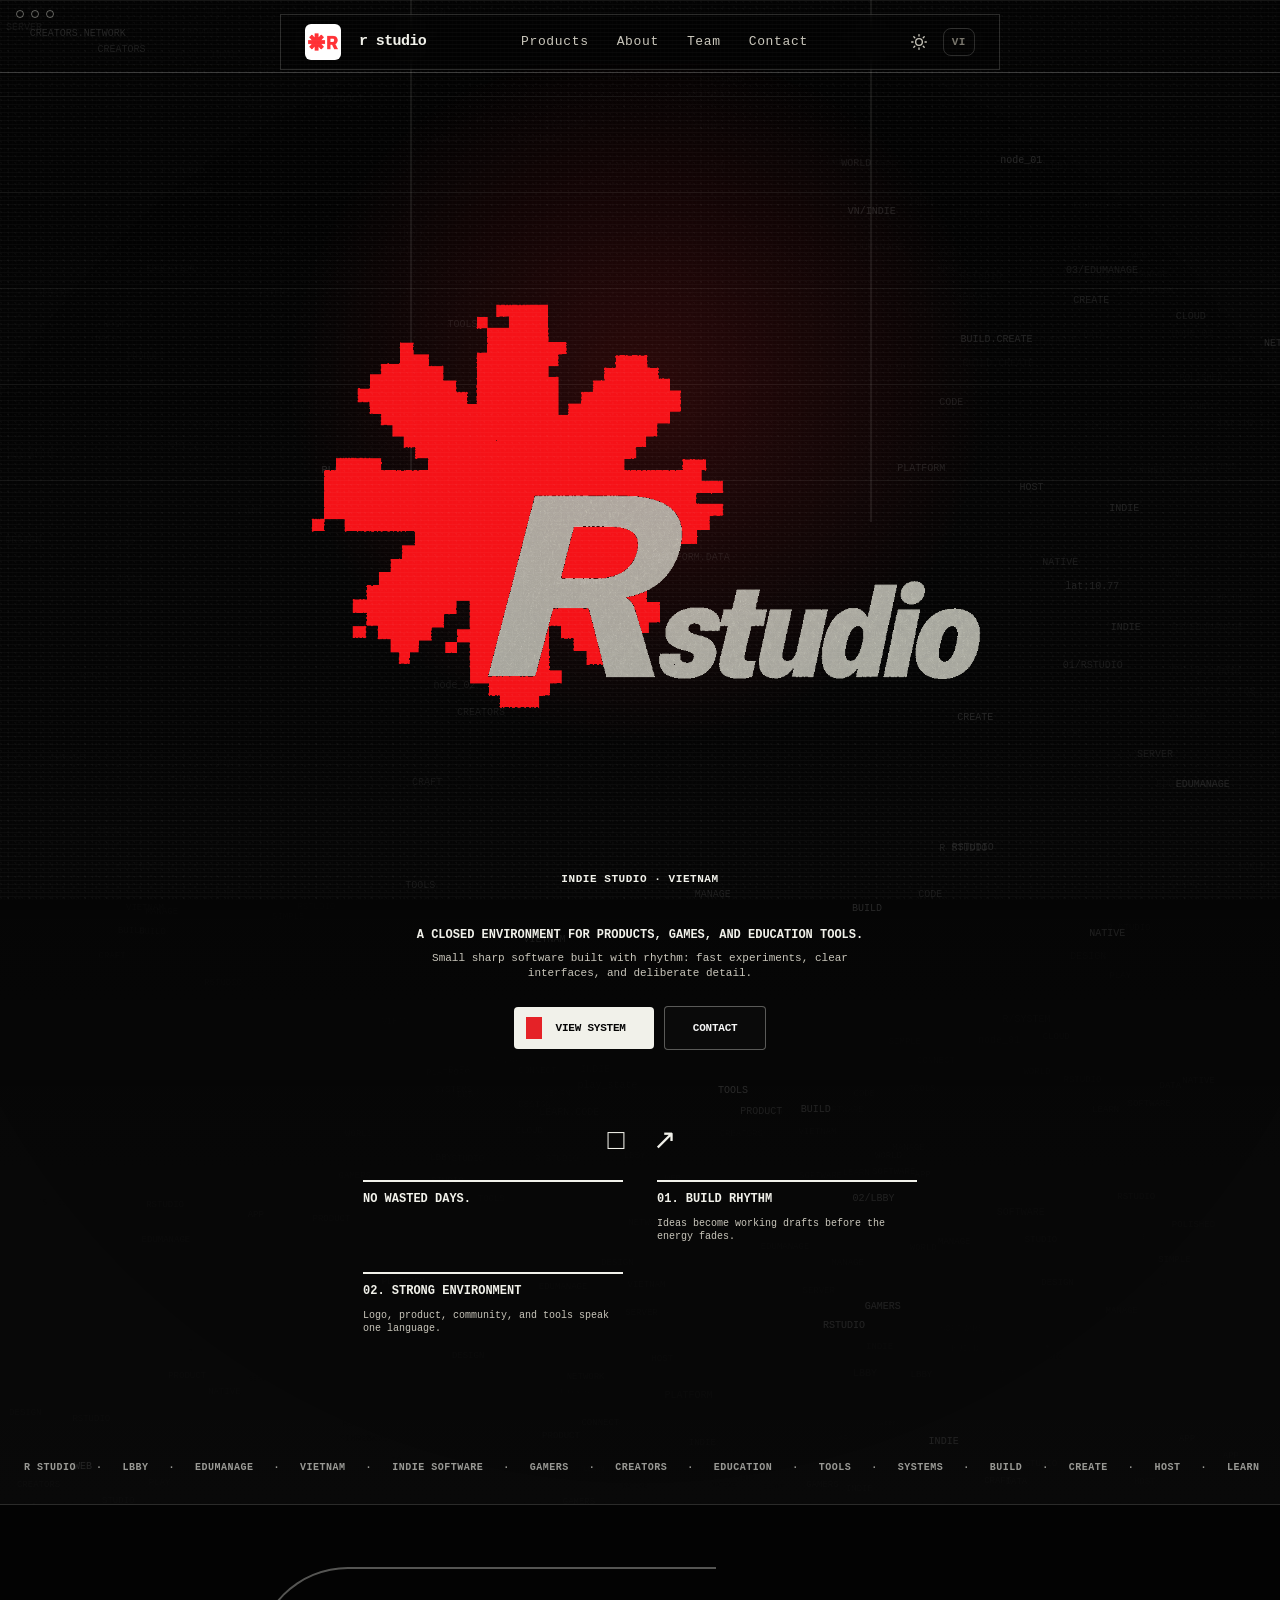
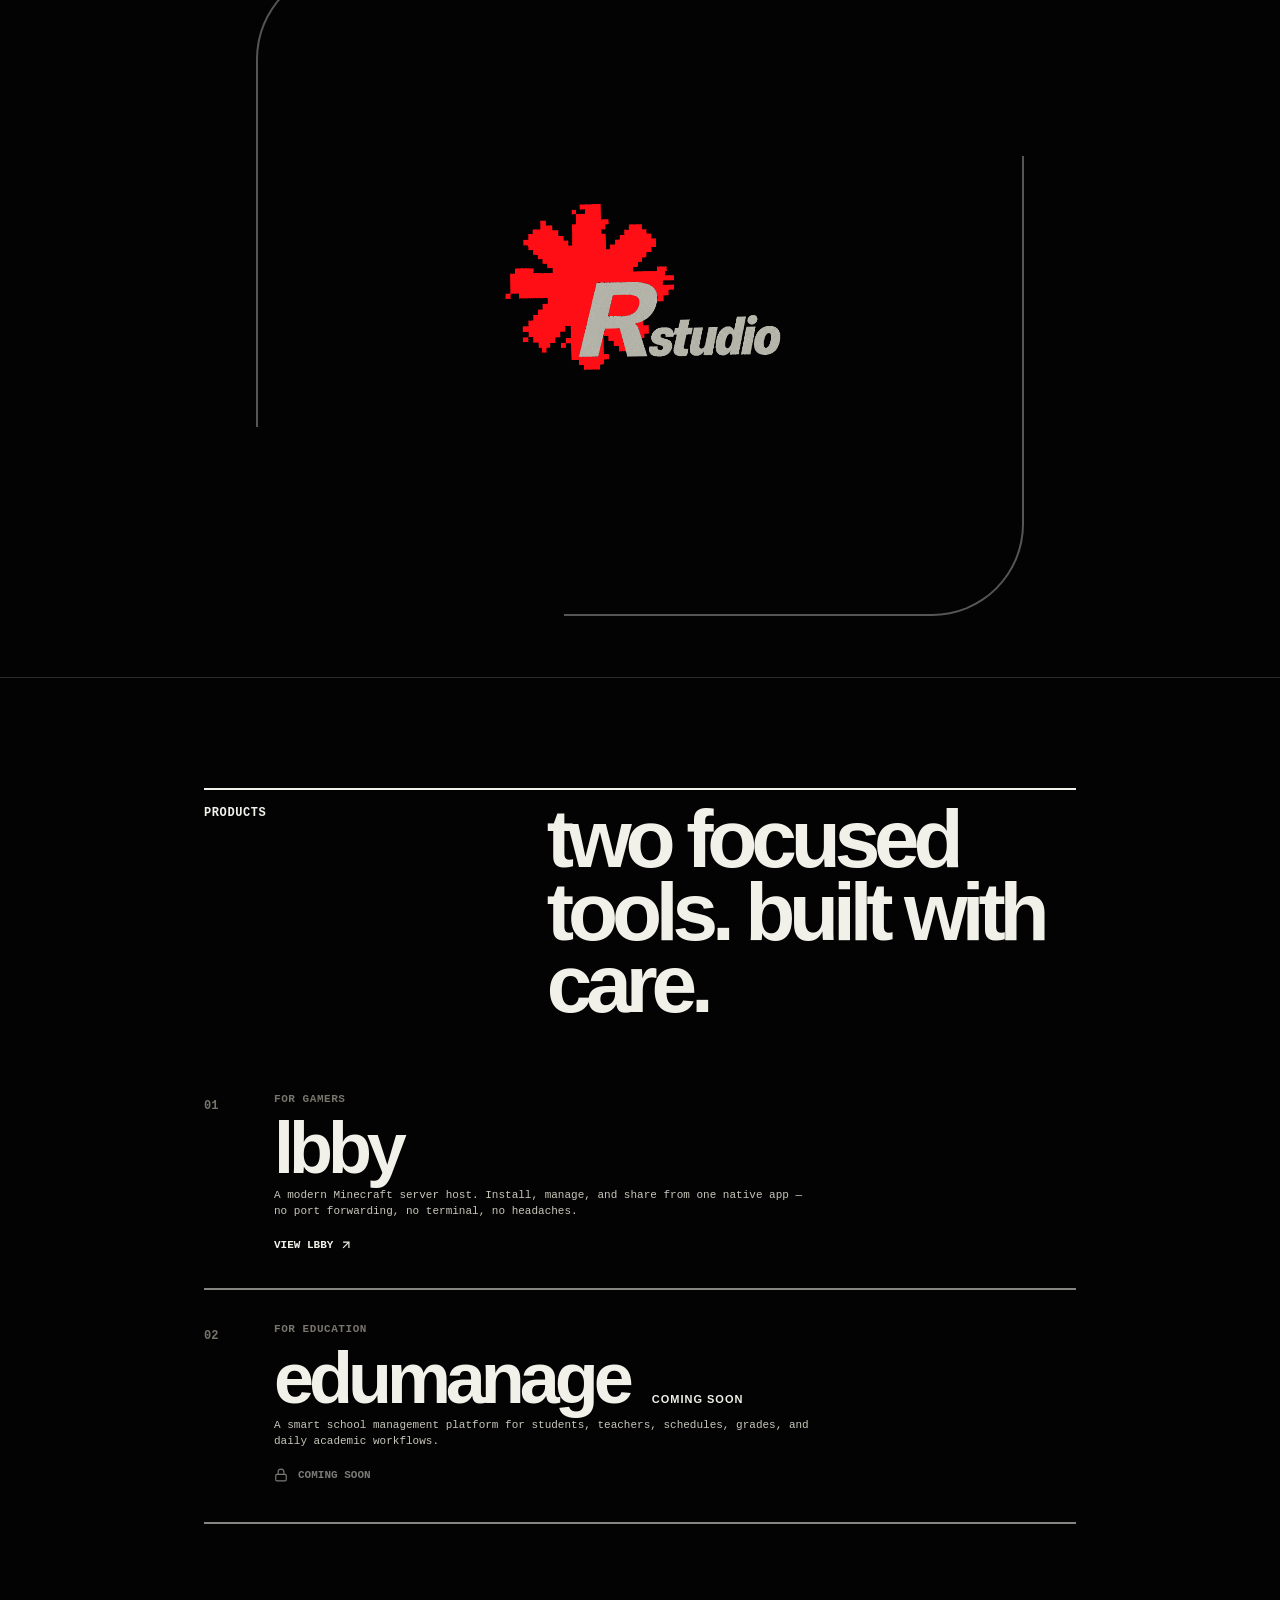
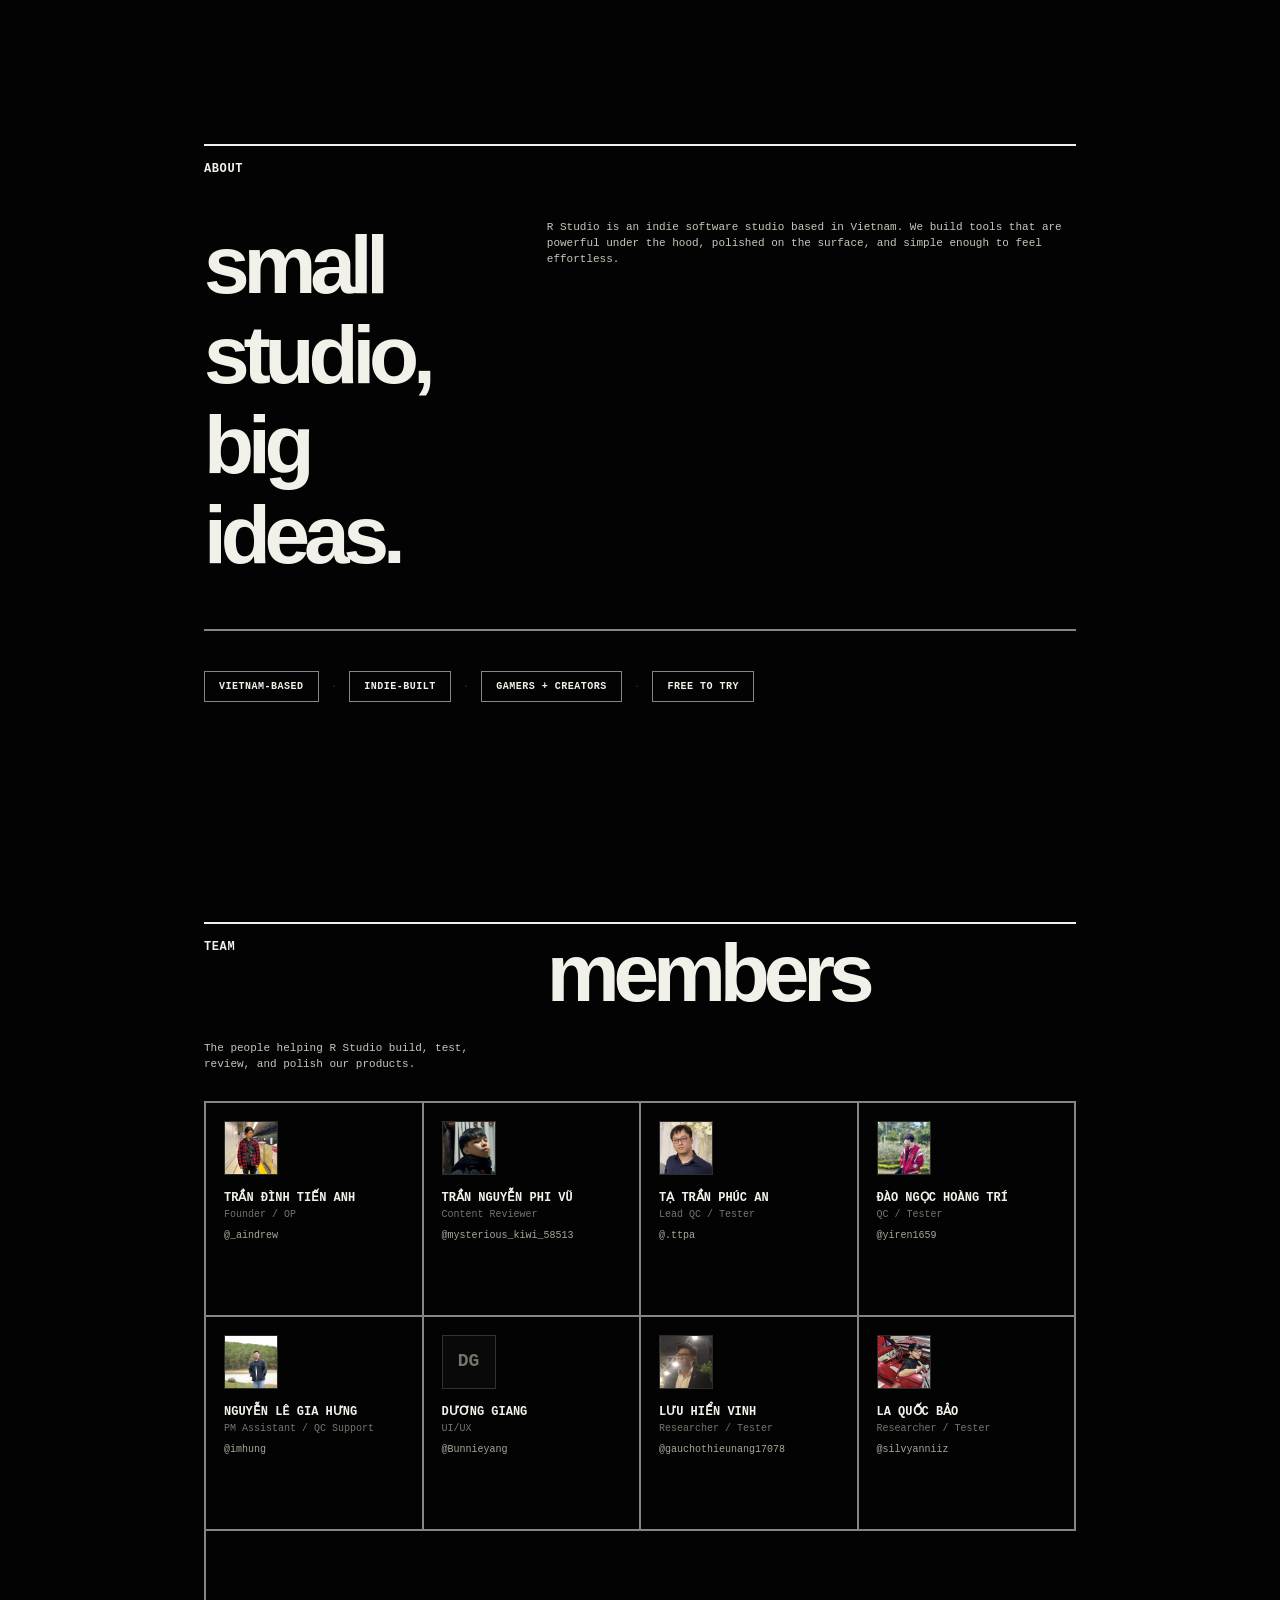
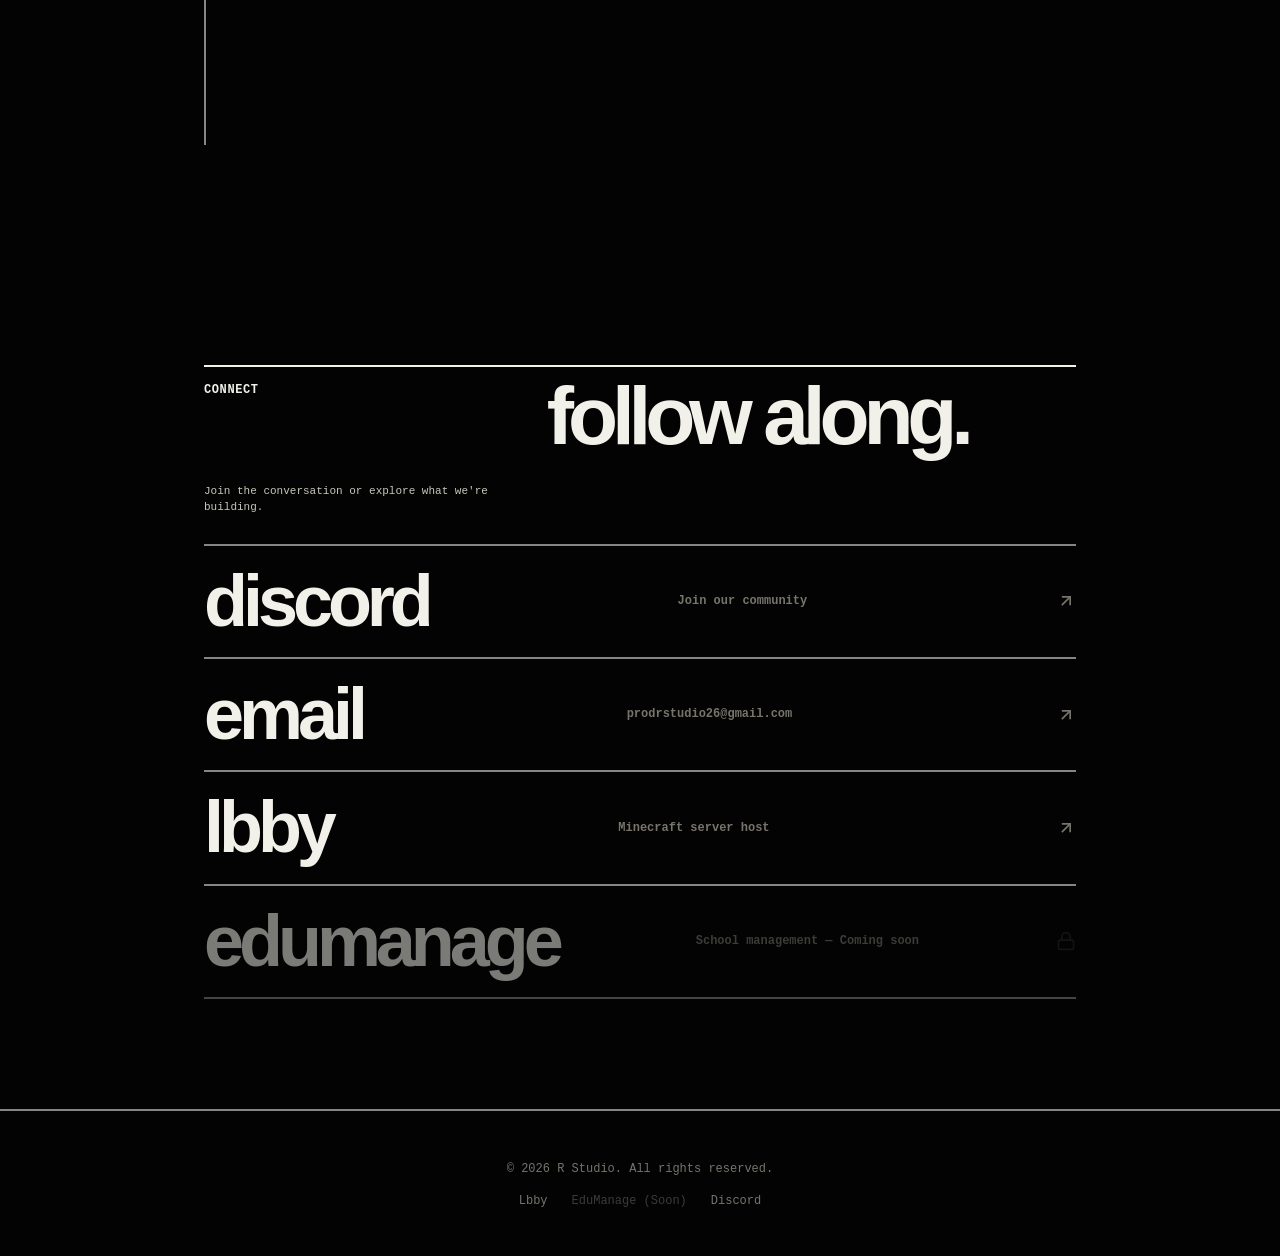
==== commit b1e10e8b: "Use transparent pixel logos" ====
--- a/index.html
+++ b/index.html
@@ -83,16 +83,16 @@
       <span></span><span></span><span></span>
     </div>
     <div class="hero__logo-field" aria-hidden="true">
-      <img class="pixel-logo pixel-logo--light" src="/assets/rstudio-pixel-logo.png" alt="">
-      <img class="pixel-logo pixel-logo--dark" src="/assets/rstudio-pixel-logo-dark.png" alt="">
+      <img class="pixel-logo pixel-logo--light" src="/assets/rstudio-pixel-logo-transparent.png" alt="">
+      <img class="pixel-logo pixel-logo--dark" src="/assets/rstudio-pixel-logo-dark-transparent.png" alt="">
     </div>
     <div class="hero__content">
-      <p class="hero__eyebrow" data-vi="Studio Indie · Việt Nam">Indie Studio · Vietnam</p>
+      <p class="hero__eyebrow" data-vi="Indie Studio · Việt Nam">Indie Studio · Vietnam</p>
       <h1 class="hero__headline" data-vi="R Studio">R Studio</h1>
-      <p class="hero__kicker" data-vi="Môi trường khép kín cho sản phẩm, game và công cụ giáo dục.">A closed environment for products, games, and education tools.</p>
-      <p class="hero__sub" data-vi="Phần mềm nhỏ, sắc, được xây bằng nhịp điệu: thử nghiệm nhanh, giao diện rõ, và những chi tiết có chủ đích.">Small sharp software built with rhythm: fast experiments, clear interfaces, and deliberate detail.</p>
+      <p class="hero__kicker" data-vi="Không gian làm sản phẩm, game và công cụ học tập.">A closed environment for products, games, and education tools.</p>
+      <p class="hero__sub" data-vi="R Studio làm phần mềm gọn, rõ và có cá tính: thử nhanh, chỉnh kỹ, dùng được thật.">Small sharp software built with rhythm: fast experiments, clear interfaces, and deliberate detail.</p>
       <div class="hero__buttons">
-        <a href="#products" class="btn btn--primary" data-vi="Xem hệ thống">View system</a>
+        <a href="#products" class="btn btn--primary" data-vi="Xem sản phẩm">View system</a>
         <a href="#contact" class="btn btn--secondary" data-vi="Liên hệ">Contact</a>
       </div>
       <div class="hero__socials" aria-label="R Studio links">
@@ -101,15 +101,15 @@
       </div>
       <div class="hero__manifest">
         <div>
-          <span class="hero__rule-title" data-vi="Không ngày lãng phí.">NO WASTED DAYS.</span>
+          <span class="hero__rule-title" data-vi="Không để ý tưởng nằm yên.">NO WASTED DAYS.</span>
         </div>
         <div>
-          <span class="hero__rule-title" data-vi="01. Nhịp xây dựng">01. BUILD RHYTHM</span>
-          <p data-vi="Ý tưởng biến thành bản chạy thử trước khi mất động lực.">Ideas become working drafts before the energy fades.</p>
+          <span class="hero__rule-title" data-vi="01. Làm đều">01. BUILD RHYTHM</span>
+          <p data-vi="Có ý tưởng là dựng bản thử, rồi sửa cho tới khi ổn.">Ideas become working drafts before the energy fades.</p>
         </div>
         <div>
-          <span class="hero__rule-title" data-vi="02. Môi trường mạnh">02. STRONG ENVIRONMENT</span>
-          <p data-vi="Logo, sản phẩm, cộng đồng và công cụ cùng nói một ngôn ngữ.">Logo, product, community, and tools speak one language.</p>
+          <span class="hero__rule-title" data-vi="02. Giữ đúng chất">02. STRONG ENVIRONMENT</span>
+          <p data-vi="Từ logo tới sản phẩm, mọi thứ cần nhìn ra là R Studio.">Logo, product, community, and tools speak one language.</p>
         </div>
       </div>
     </div>
@@ -147,30 +147,30 @@
   </section>
 
   <div class="logo-showcase reveal">
-    <img class="logo-showcase__img pixel-logo--light" src="/assets/rstudio-pixel-logo.png" alt="R Studio pixel logo">
-    <img class="logo-showcase__img pixel-logo--dark" src="/assets/rstudio-pixel-logo-dark.png" alt="R Studio pixel logo">
+    <img class="logo-showcase__img pixel-logo--light" src="/assets/rstudio-pixel-logo-transparent.png" alt="R Studio pixel logo">
+    <img class="logo-showcase__img pixel-logo--dark" src="/assets/rstudio-pixel-logo-dark-transparent.png" alt="R Studio pixel logo">
   </div>
 
   <section class="products section" id="products">
     <div class="products__header reveal">
       <p class="label" data-vi="Sản phẩm">Products</p>
-      <h2 class="section-title" data-vi="Hai công cụ tập trung. Được xây dựng bằng sự chăm sóc.">Two focused tools. Built with care.</h2>
+      <h2 class="section-title" data-vi="Hai sản phẩm nhỏ. Làm cho tới nơi.">Two focused tools. Built with care.</h2>
     </div>
     <a href="https://lbby.rstudio.live" class="product-item reveal">
       <span class="product__index">01</span>
       <div class="product__body">
-        <p class="product__label" data-vi="Dành cho game thủ">For gamers</p>
+        <p class="product__label" data-vi="Cho người chơi">For gamers</p>
         <h3 class="product__title">Lbby</h3>
-        <p class="product__desc" data-vi="Máy chủ Minecraft hiện đại. Cài đặt, quản lý và chia sẻ từ một ứng dụng — không cần port forwarding, không terminal, không rắc rối.">A modern Minecraft server host. Install, manage, and share from one native app — no port forwarding, no terminal, no headaches.</p>
+        <p class="product__desc" data-vi="Tạo và quản lý server Minecraft ngay trong app. Không port forwarding, không terminal, không vòng vo.">A modern Minecraft server host. Install, manage, and share from one native app — no port forwarding, no terminal, no headaches.</p>
         <span class="product__cta" data-vi="Xem Lbby">View Lbby <svg width="14" height="14" viewBox="0 0 24 24" fill="none" stroke="currentColor" stroke-width="2"><line x1="7" y1="17" x2="17" y2="7"/><polyline points="7 7 17 7 17 17"/></svg></span>
       </div>
     </a>
     <div class="product-item reveal product-item--locked">
       <span class="product__index">02</span>
       <div class="product__body">
-        <p class="product__label" data-vi="Dành cho giáo dục">For education</p>
+        <p class="product__label" data-vi="Cho trường học">For education</p>
         <h3 class="product__title">EduManage <span style="font-size:11px;font-weight:600;letter-spacing:1px;text-transform:uppercase;color:var(--accent-silver);margin-left:8px;" data-vi="Sắp ra mắt">Coming soon</span></h3>
-        <p class="product__desc" data-vi="Nền tảng quản lý trường học thông minh cho học sinh, giáo viên, lịch học, điểm số và quy trình học tập hàng ngày.">A smart school management platform for students, teachers, schedules, grades, and daily academic workflows.</p>
+        <p class="product__desc" data-vi="Công cụ quản lý học sinh, giáo viên, lịch học, điểm số và việc hằng ngày trong trường.">A smart school management platform for students, teachers, schedules, grades, and daily academic workflows.</p>
         <span class="product__cta" data-vi="Sắp ra mắt" style="opacity:0.5;cursor:default;"><svg width="14" height="14" viewBox="0 0 24 24" fill="none" stroke="currentColor" stroke-width="2" style="vertical-align:-2px;margin-right:4px;"><rect x="3" y="11" width="18" height="11" rx="2" ry="2"/><path d="M7 11V7a5 5 0 0 1 10 0v4"/></svg>Coming Soon</span>
       </div>
     </div>
@@ -182,20 +182,20 @@
     </div>
     <div class="about__split reveal">
       <div class="about__left">
-        <h2 class="section-title" data-vi="Studio nhỏ, ý tưởng lớn.">Small studio, big ideas.</h2>
+        <h2 class="section-title" data-vi="Studio nhỏ, làm kỹ.">Small studio, big ideas.</h2>
       </div>
       <div class="about__right">
-        <p data-vi="R Studio là studio phần mềm indie tại Việt Nam. Chúng tôi tạo ra những công cụ mạnh mẽ bên trong, tinh tế bên ngoài, và đủ đơn giản để cảm thấy nhẹ nhàng.">R Studio is an indie software studio based in Vietnam. We build tools that are powerful under the hood, polished on the surface, and simple enough to feel effortless.</p>
+        <p data-vi="R Studio là một indie software studio ở Việt Nam. Tụi mình làm những công cụ dễ dùng, nhìn gọn, nhưng bên trong vẫn đủ chắc để dùng lâu dài.">R Studio is an indie software studio based in Vietnam. We build tools that are powerful under the hood, polished on the surface, and simple enough to feel effortless.</p>
       </div>
     </div>
     <div class="about__meta reveal">
-      <span class="about__meta-item" data-vi="Trụ sở Việt Nam">Vietnam-based</span>
+      <span class="about__meta-item" data-vi="Ở Việt Nam">Vietnam-based</span>
       <span class="about__meta-divider">·</span>
-      <span class="about__meta-item" data-vi="Tự phát triển">Indie-built</span>
+      <span class="about__meta-item" data-vi="Tự làm">Indie-built</span>
       <span class="about__meta-divider">·</span>
-      <span class="about__meta-item" data-vi="Game thủ + Người sáng tạo">Gamers + creators</span>
+      <span class="about__meta-item" data-vi="Người chơi + creator">Gamers + creators</span>
       <span class="about__meta-divider">·</span>
-      <span class="about__meta-item" data-vi="Miễn phí trải nghiệm">Free to try</span>
+      <span class="about__meta-item" data-vi="Có thể dùng thử">Free to try</span>
     </div>
   </section>
 
@@ -203,7 +203,7 @@
     <div class="team__header reveal">
       <p class="label" data-vi="Thành viên">Team</p>
       <h2 class="section-title">Members</h2>
-      <p class="body-text" data-vi="Những người giúp R Studio xây dựng, kiểm thử, đánh giá và hoàn thiện sản phẩm.">The people helping R Studio build, test, review, and polish our products.</p>
+      <p class="body-text" data-vi="Những người cùng R Studio build, test, góp ý và chỉnh sản phẩm cho tốt hơn.">The people helping R Studio build, test, review, and polish our products.</p>
     </div>
     <div class="team__grid reveal-stagger">
       <div class="team-card">
@@ -248,28 +248,28 @@
   <section class="connect section" id="contact">
     <div class="connect__header reveal">
       <p class="label" data-vi="Kết nối">Connect</p>
-      <h2 class="section-title" data-vi="Theo dõi.">Follow along.</h2>
-      <p class="body-text" data-vi="Tham gia trò chuyện hoặc khám phá những gì chúng tôi đang xây dựng.">Join the conversation or explore what we're building.</p>
+      <h2 class="section-title" data-vi="Theo dõi tụi mình.">Follow along.</h2>
+      <p class="body-text" data-vi="Vào Discord, gửi mail, hoặc xem thử những thứ R Studio đang làm.">Join the conversation or explore what we're building.</p>
     </div>
     <div class="connect__links reveal">
       <a href="https://discord.gg/cAyhN24pAN" target="_blank" class="connect__link">
         <span class="connect__link-name">Discord</span>
-        <span class="connect__link-handle" data-vi="Tham gia cộng đồng">Join our community</span>
+        <span class="connect__link-handle" data-vi="Vào cộng đồng">Join our community</span>
         <svg class="connect__link-arrow" viewBox="0 0 24 24" fill="none" stroke="currentColor" stroke-width="2"><line x1="7" y1="17" x2="17" y2="7"/><polyline points="7 7 17 7 17 17"/></svg>
       </a>
       <a href="mailto:prodrstudio26@gmail.com" class="connect__link">
-        <span class="connect__link-name" data-vi="Thư điện tử">Email</span>
+        <span class="connect__link-name" data-vi="Email">Email</span>
         <span class="connect__link-handle">prodrstudio26@gmail.com</span>
         <svg class="connect__link-arrow" viewBox="0 0 24 24" fill="none" stroke="currentColor" stroke-width="2"><line x1="7" y1="17" x2="17" y2="7"/><polyline points="7 7 17 7 17 17"/></svg>
       </a>
       <a href="https://lbby.rstudio.live" class="connect__link">
         <span class="connect__link-name">Lbby</span>
-        <span class="connect__link-handle" data-vi="Máy chủ Minecraft">Minecraft server host</span>
+        <span class="connect__link-handle" data-vi="Host server Minecraft">Minecraft server host</span>
         <svg class="connect__link-arrow" viewBox="0 0 24 24" fill="none" stroke="currentColor" stroke-width="2"><line x1="7" y1="17" x2="17" y2="7"/><polyline points="7 7 17 7 17 17"/></svg>
       </a>
       <span class="connect__link" style="opacity:0.5;cursor:default;">
         <span class="connect__link-name">EduManage</span>
-        <span class="connect__link-handle" data-vi="Quản lý giáo dục — Sắp ra mắt">School management — Coming soon</span>
+        <span class="connect__link-handle" data-vi="Quản lý trường học — sắp ra mắt">School management — Coming soon</span>
         <svg class="connect__link-arrow" viewBox="0 0 24 24" fill="none" stroke="currentColor" stroke-width="2" style="opacity:0.3;"><rect x="3" y="11" width="18" height="11" rx="2" ry="2"/><path d="M7 11V7a5 5 0 0 1 10 0v4"/></svg>
       </span>
     </div>
@@ -277,7 +277,7 @@
 
   <footer class="footer">
     <div class="footer__inner">
-      <p class="footer__copy" data-vi="© 2026 R Studio. Bảo lưu mọi quyền.">&copy; 2026 R Studio. All rights reserved.</p>
+      <p class="footer__copy" data-vi="© 2026 R Studio. All rights reserved.">&copy; 2026 R Studio. All rights reserved.</p>
       <div class="footer__links">
         <a href="https://lbby.rstudio.live" class="footer__link">Lbby</a>
         <span class="footer__link" style="opacity:0.5;cursor:default;">EduManage (Soon)</span>
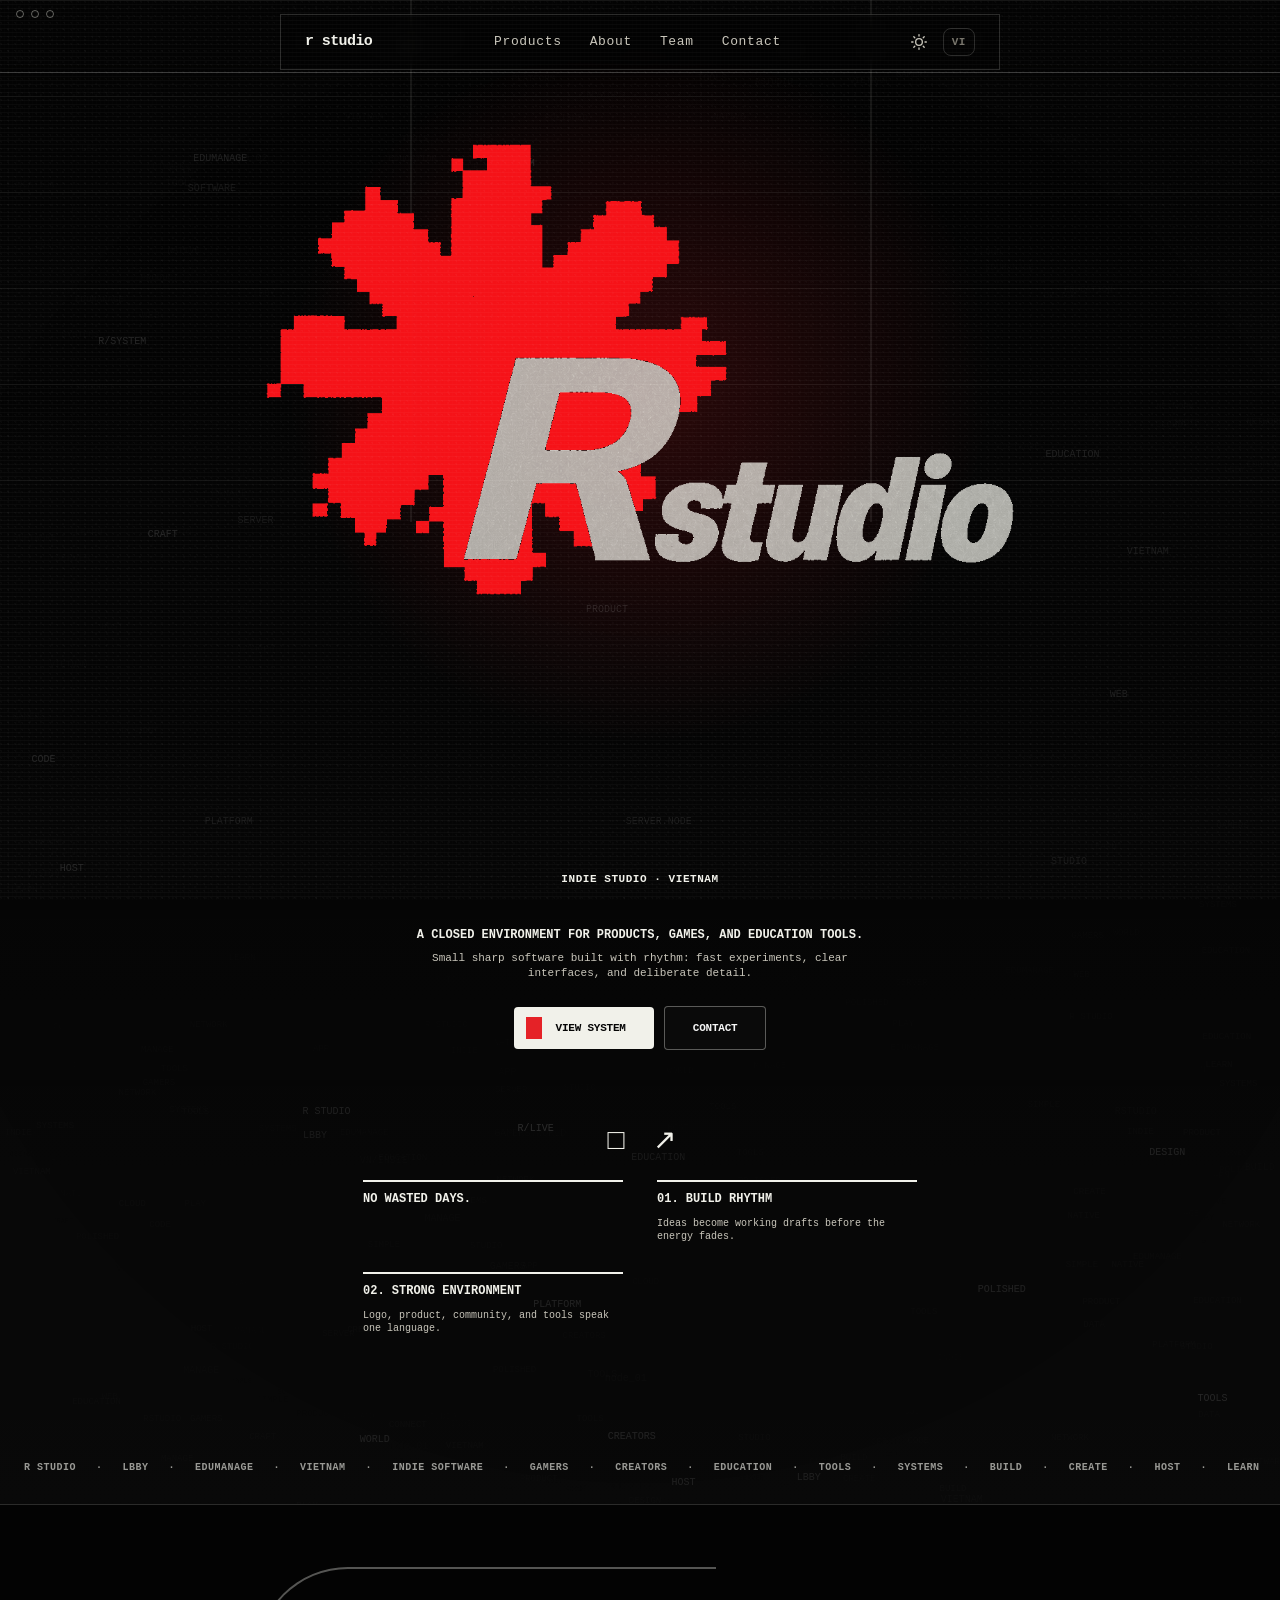
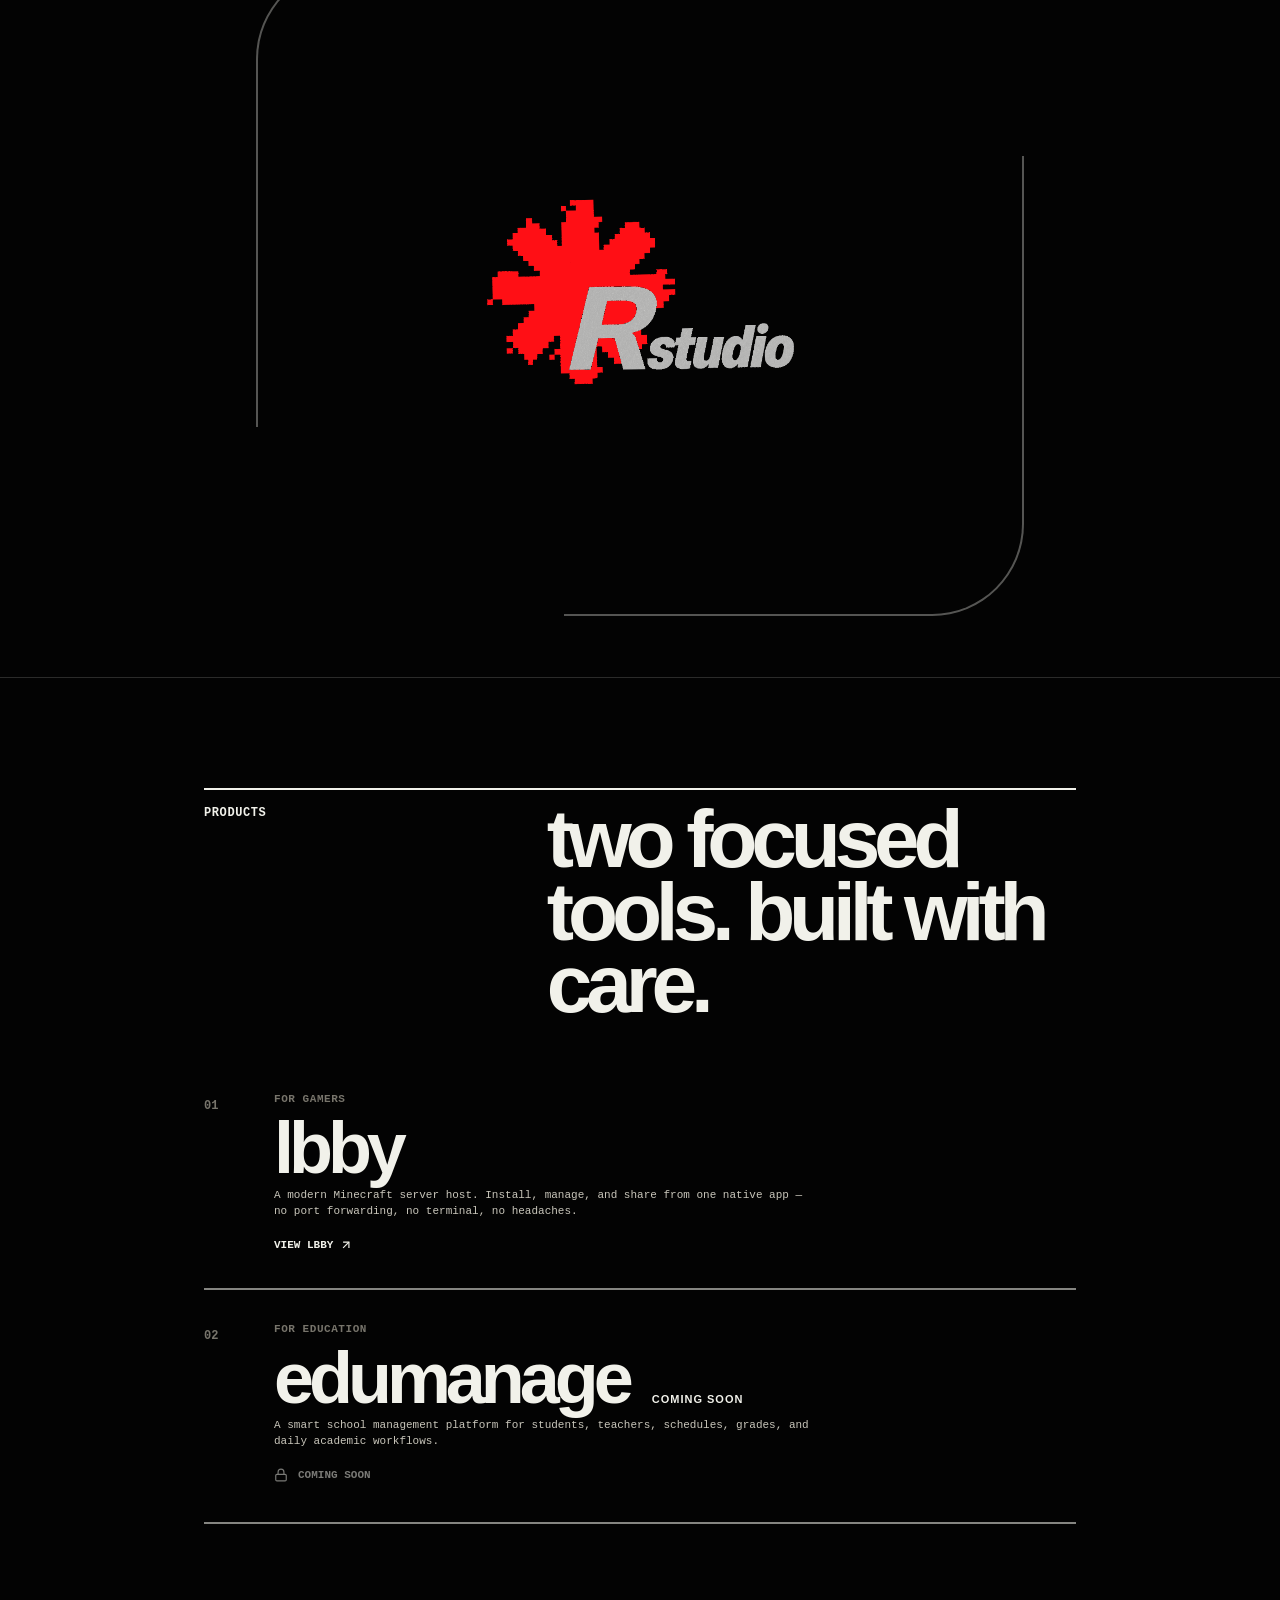
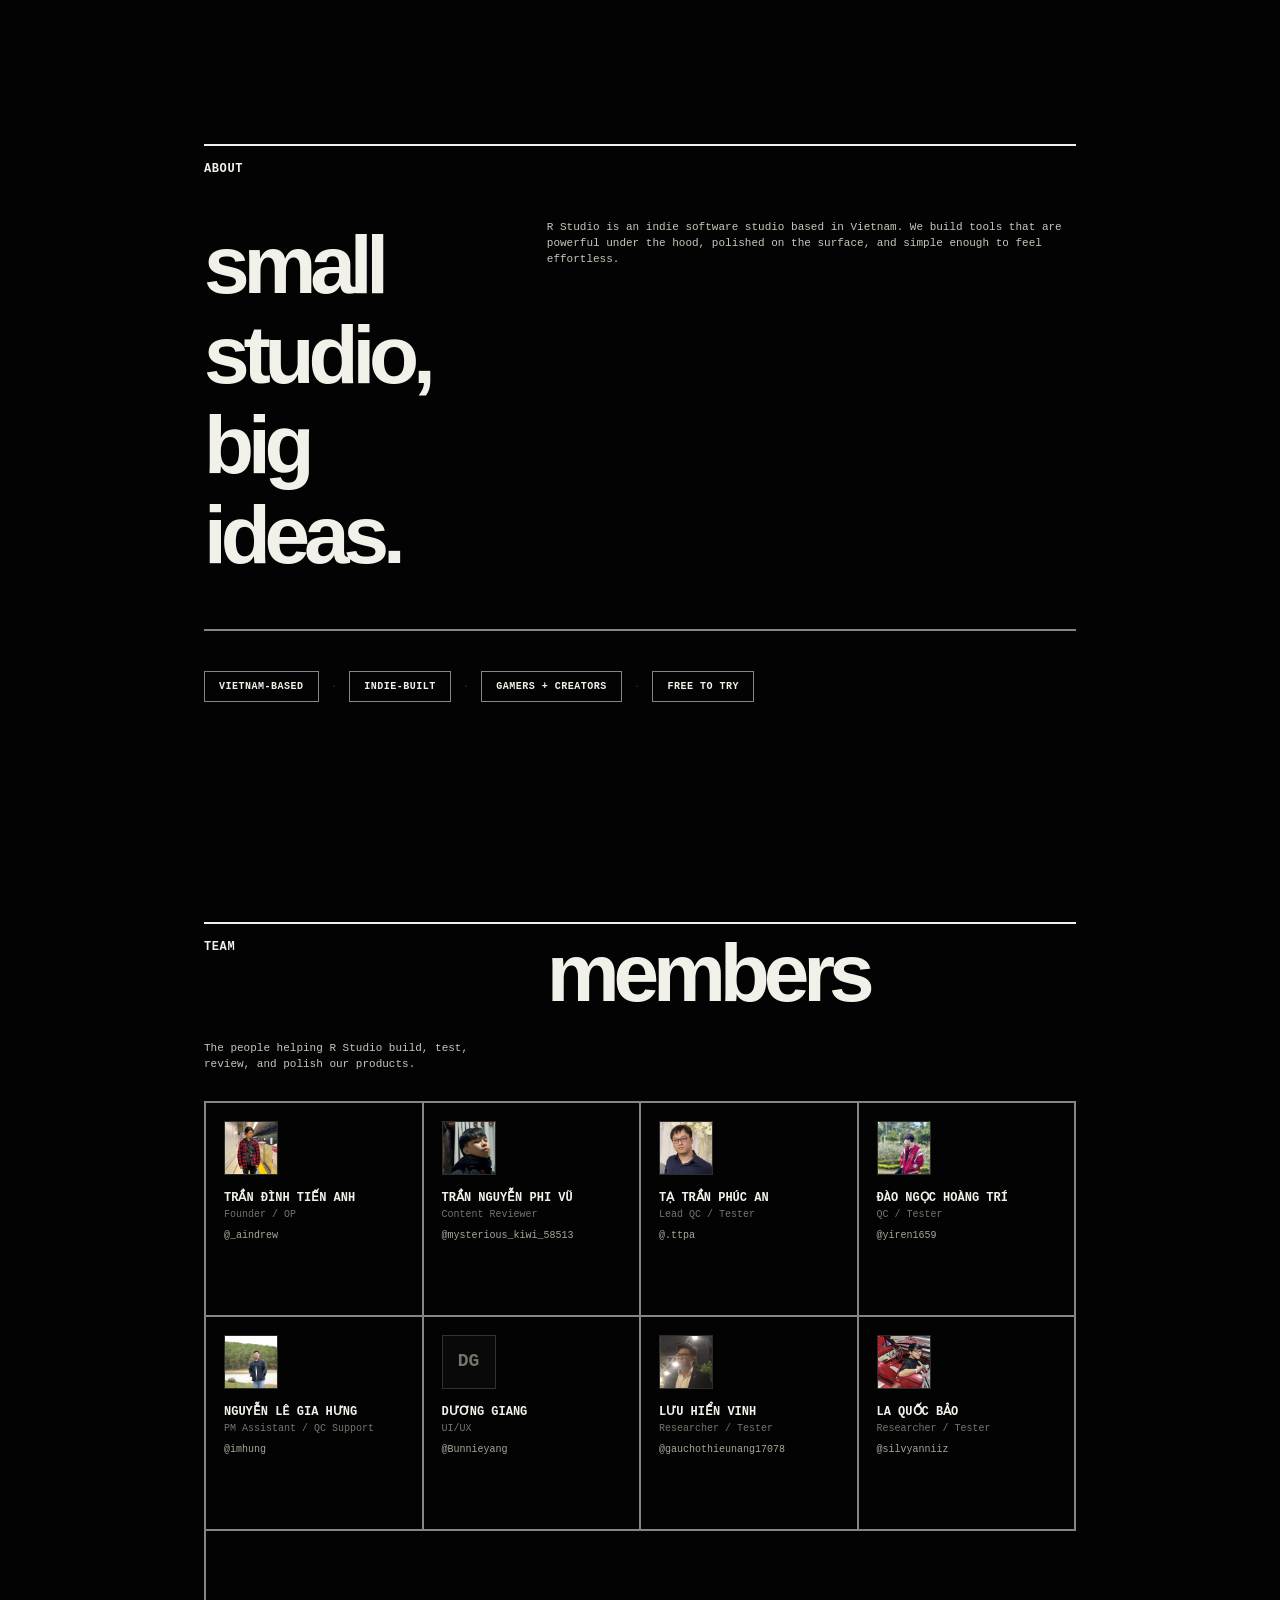
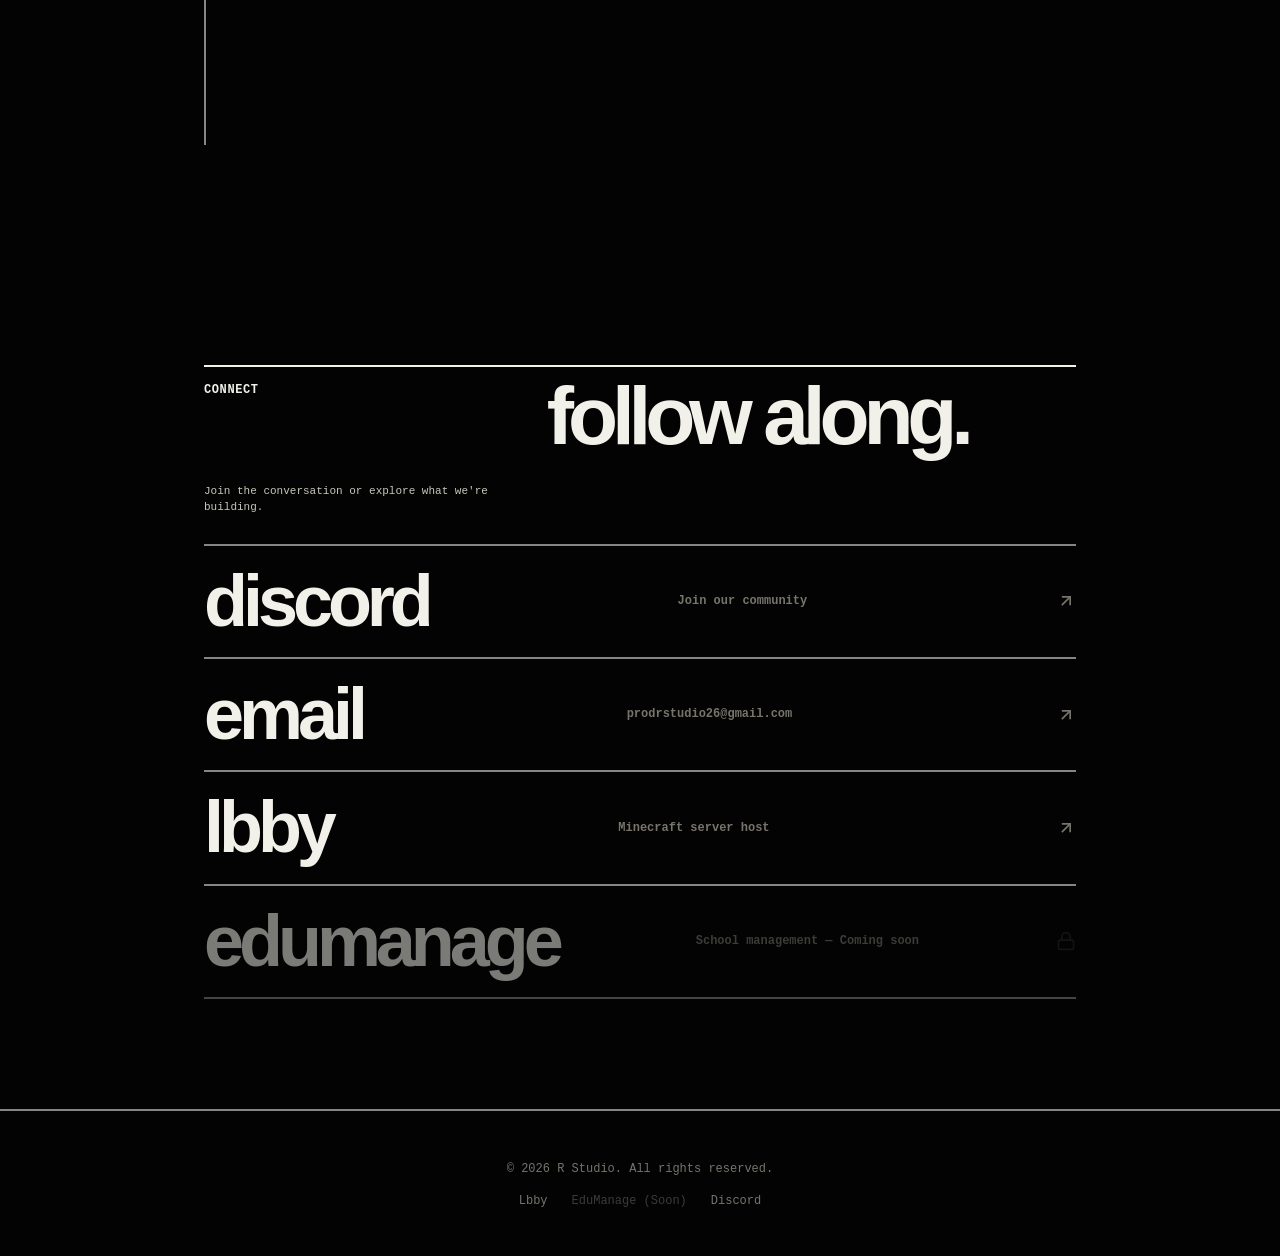
==== commit ff7f2b5e: "Refine transparent logo presentation" ====
--- a/index.html
+++ b/index.html
@@ -34,8 +34,6 @@
   <nav class="nav" id="nav">
     <div class="nav__inner">
       <a href="/" class="nav__logo">
-        <img class="nav__logo-img nav__logo-white" src="/assets/logo-mark-white.png" alt="R Studio">
-        <img class="nav__logo-img nav__logo-black" src="/assets/logo-mark-black.png" alt="R Studio">
         <span>R Studio</span>
       </a>
       <div class="nav__links">
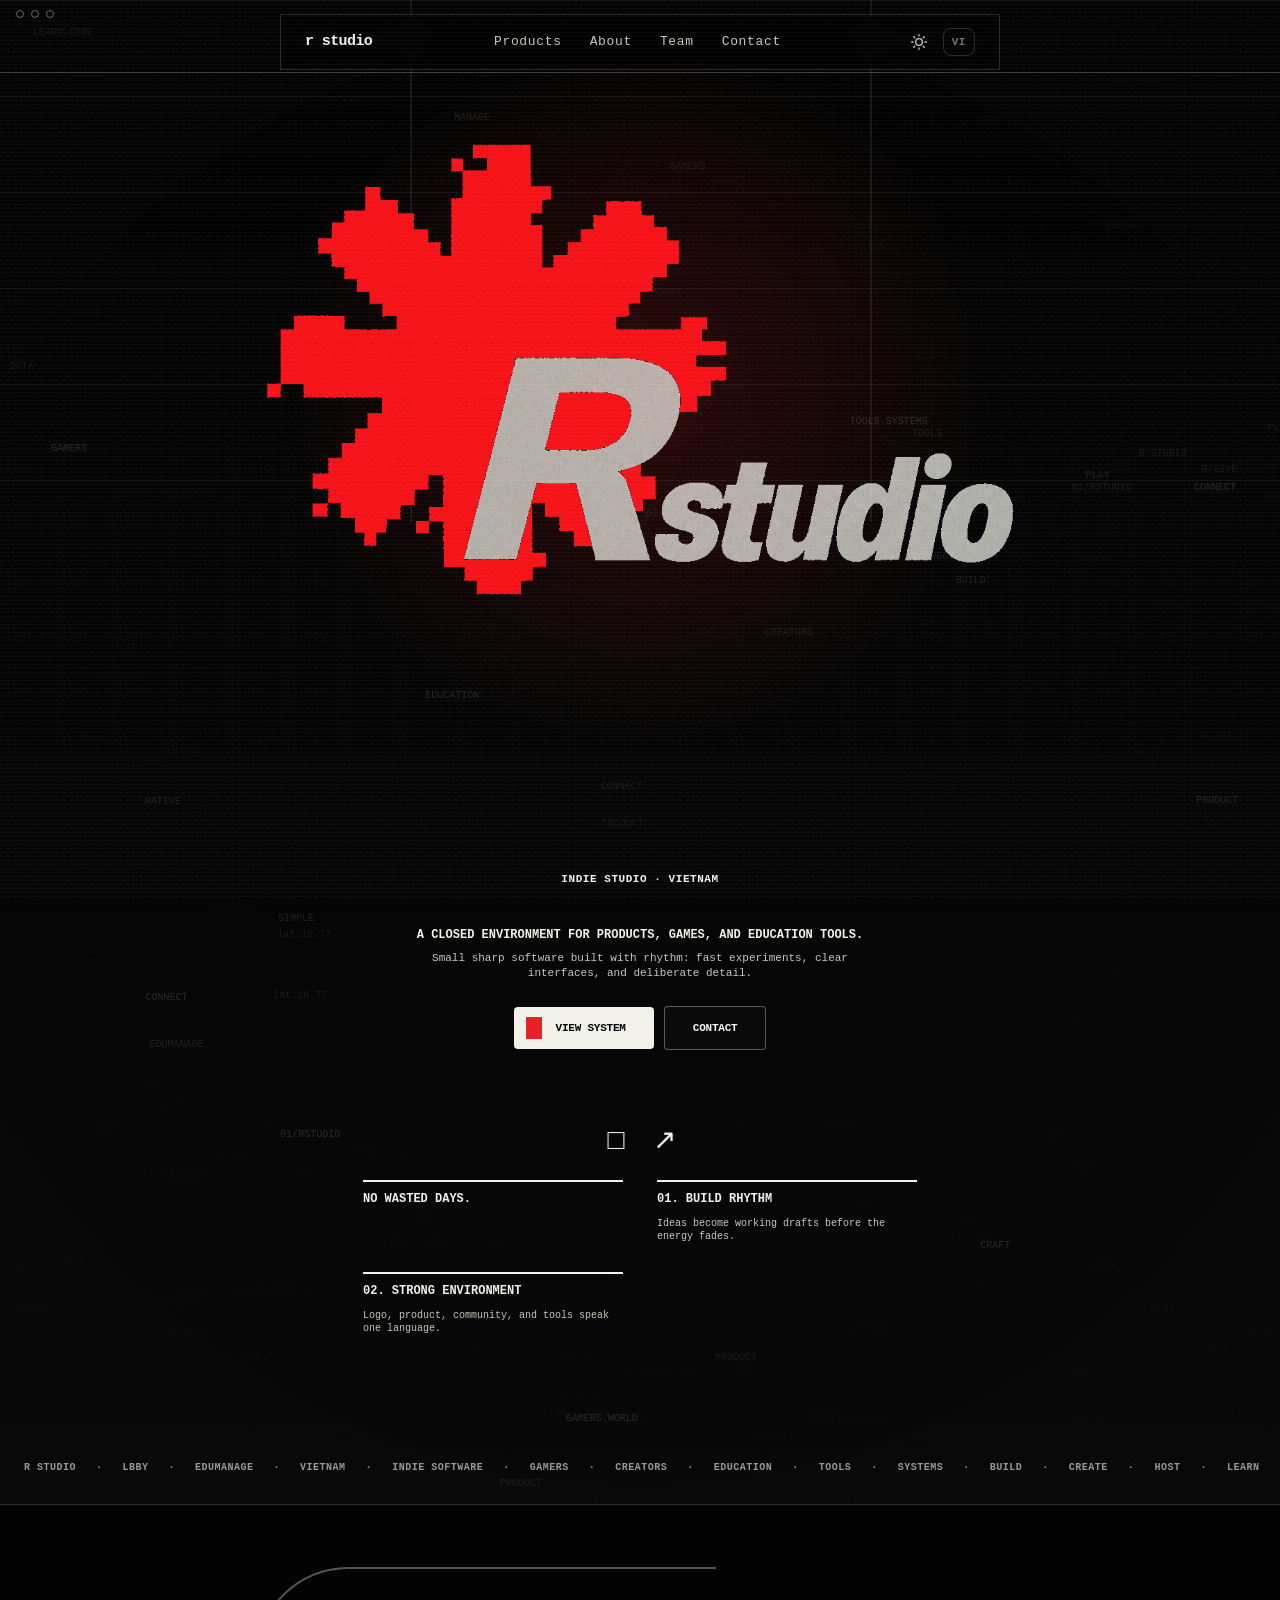
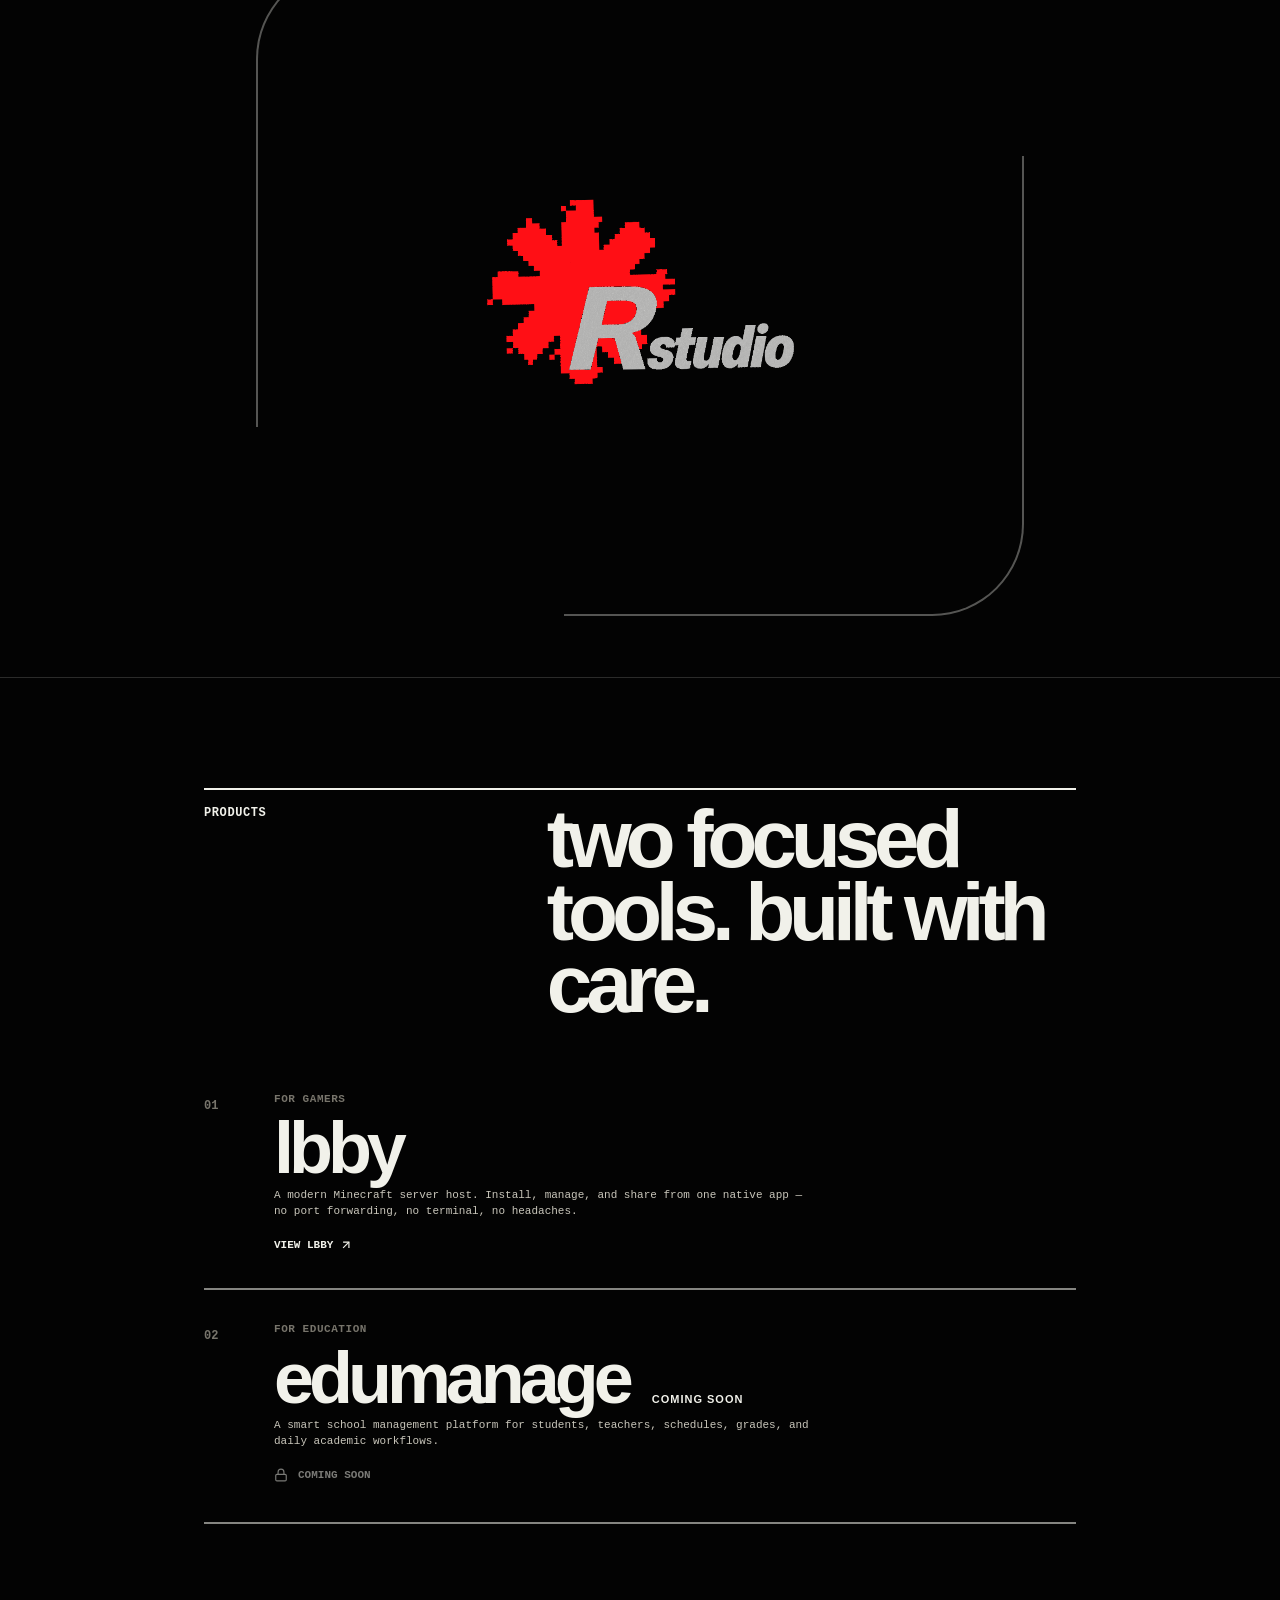
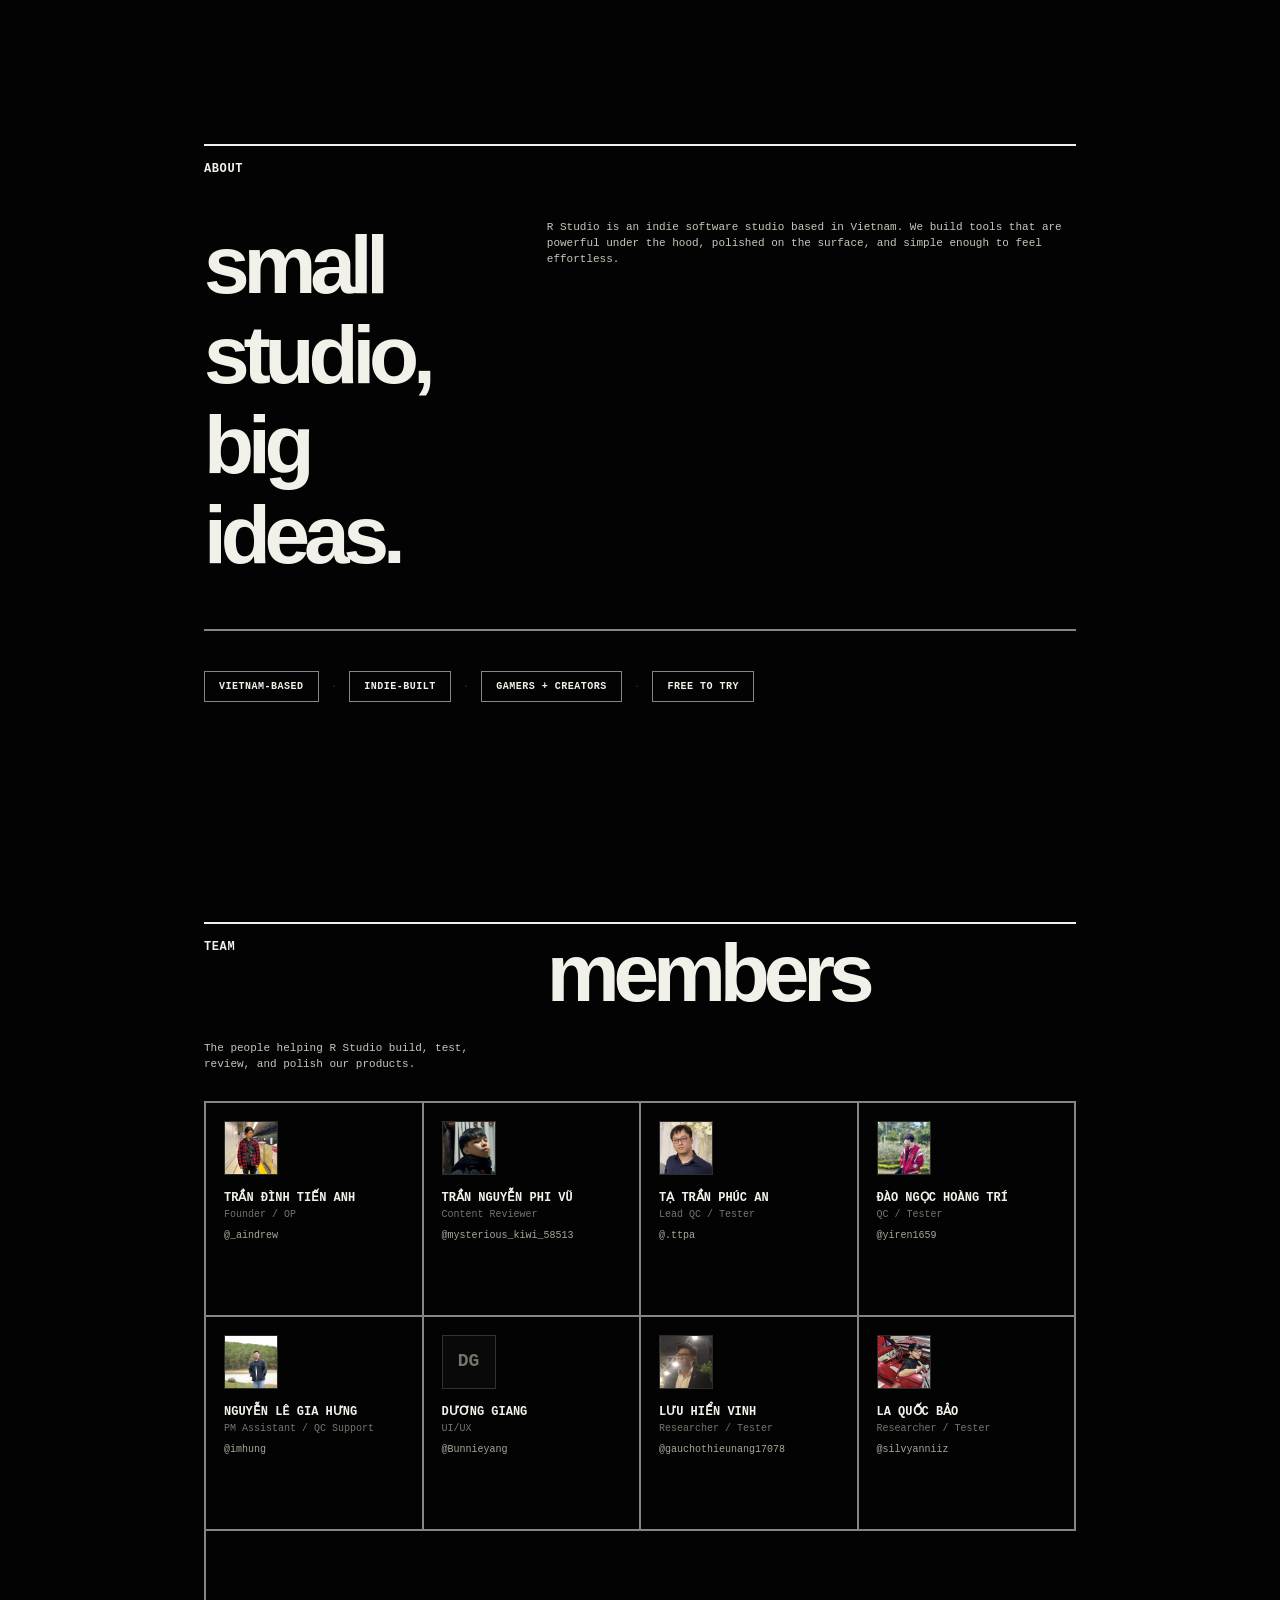
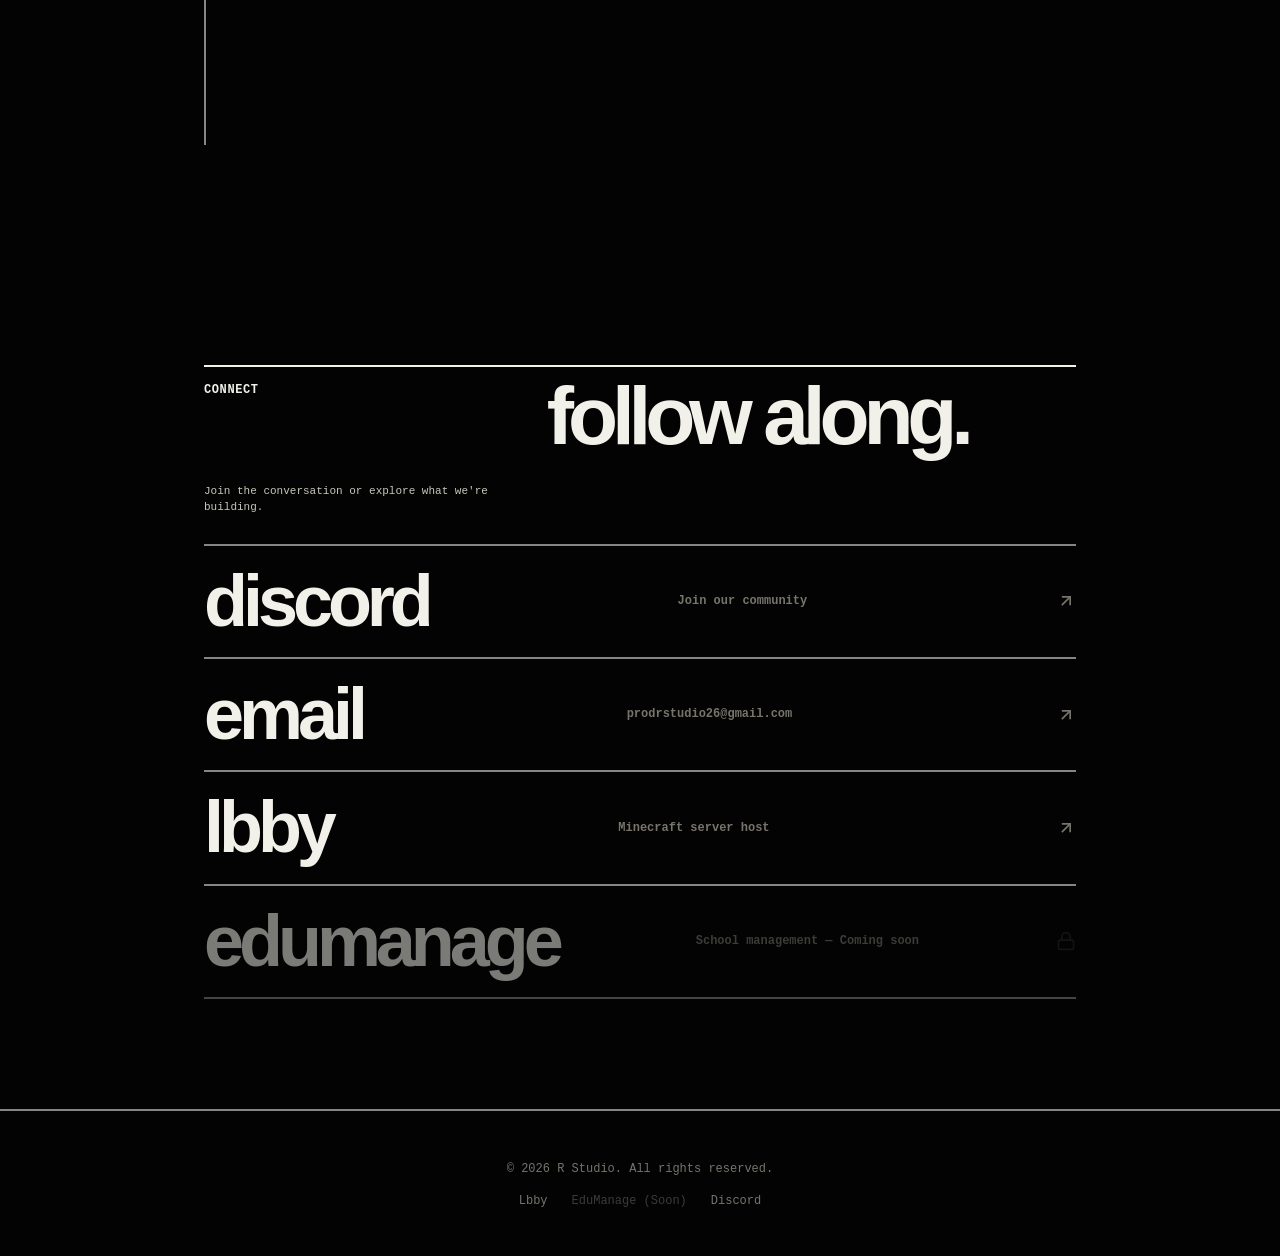
==== commit 37a1bc67: "Use cache-safe cropped logo assets" ====
--- a/index.html
+++ b/index.html
@@ -81,8 +81,8 @@
       <span></span><span></span><span></span>
     </div>
     <div class="hero__logo-field" aria-hidden="true">
-      <img class="pixel-logo pixel-logo--light" src="/assets/rstudio-pixel-logo-transparent.png" alt="">
-      <img class="pixel-logo pixel-logo--dark" src="/assets/rstudio-pixel-logo-dark-transparent.png" alt="">
+      <img class="pixel-logo pixel-logo--light" src="/assets/rstudio-pixel-logo-transparent-crop.png" alt="">
+      <img class="pixel-logo pixel-logo--dark" src="/assets/rstudio-pixel-logo-dark-transparent-crop.png" alt="">
     </div>
     <div class="hero__content">
       <p class="hero__eyebrow" data-vi="Indie Studio · Việt Nam">Indie Studio · Vietnam</p>
@@ -145,8 +145,8 @@
   </section>
 
   <div class="logo-showcase reveal">
-    <img class="logo-showcase__img pixel-logo--light" src="/assets/rstudio-pixel-logo-transparent.png" alt="R Studio pixel logo">
-    <img class="logo-showcase__img pixel-logo--dark" src="/assets/rstudio-pixel-logo-dark-transparent.png" alt="R Studio pixel logo">
+    <img class="logo-showcase__img pixel-logo--light" src="/assets/rstudio-pixel-logo-transparent-crop.png" alt="R Studio pixel logo">
+    <img class="logo-showcase__img pixel-logo--dark" src="/assets/rstudio-pixel-logo-dark-transparent-crop.png" alt="R Studio pixel logo">
   </div>
 
   <section class="products section" id="products">
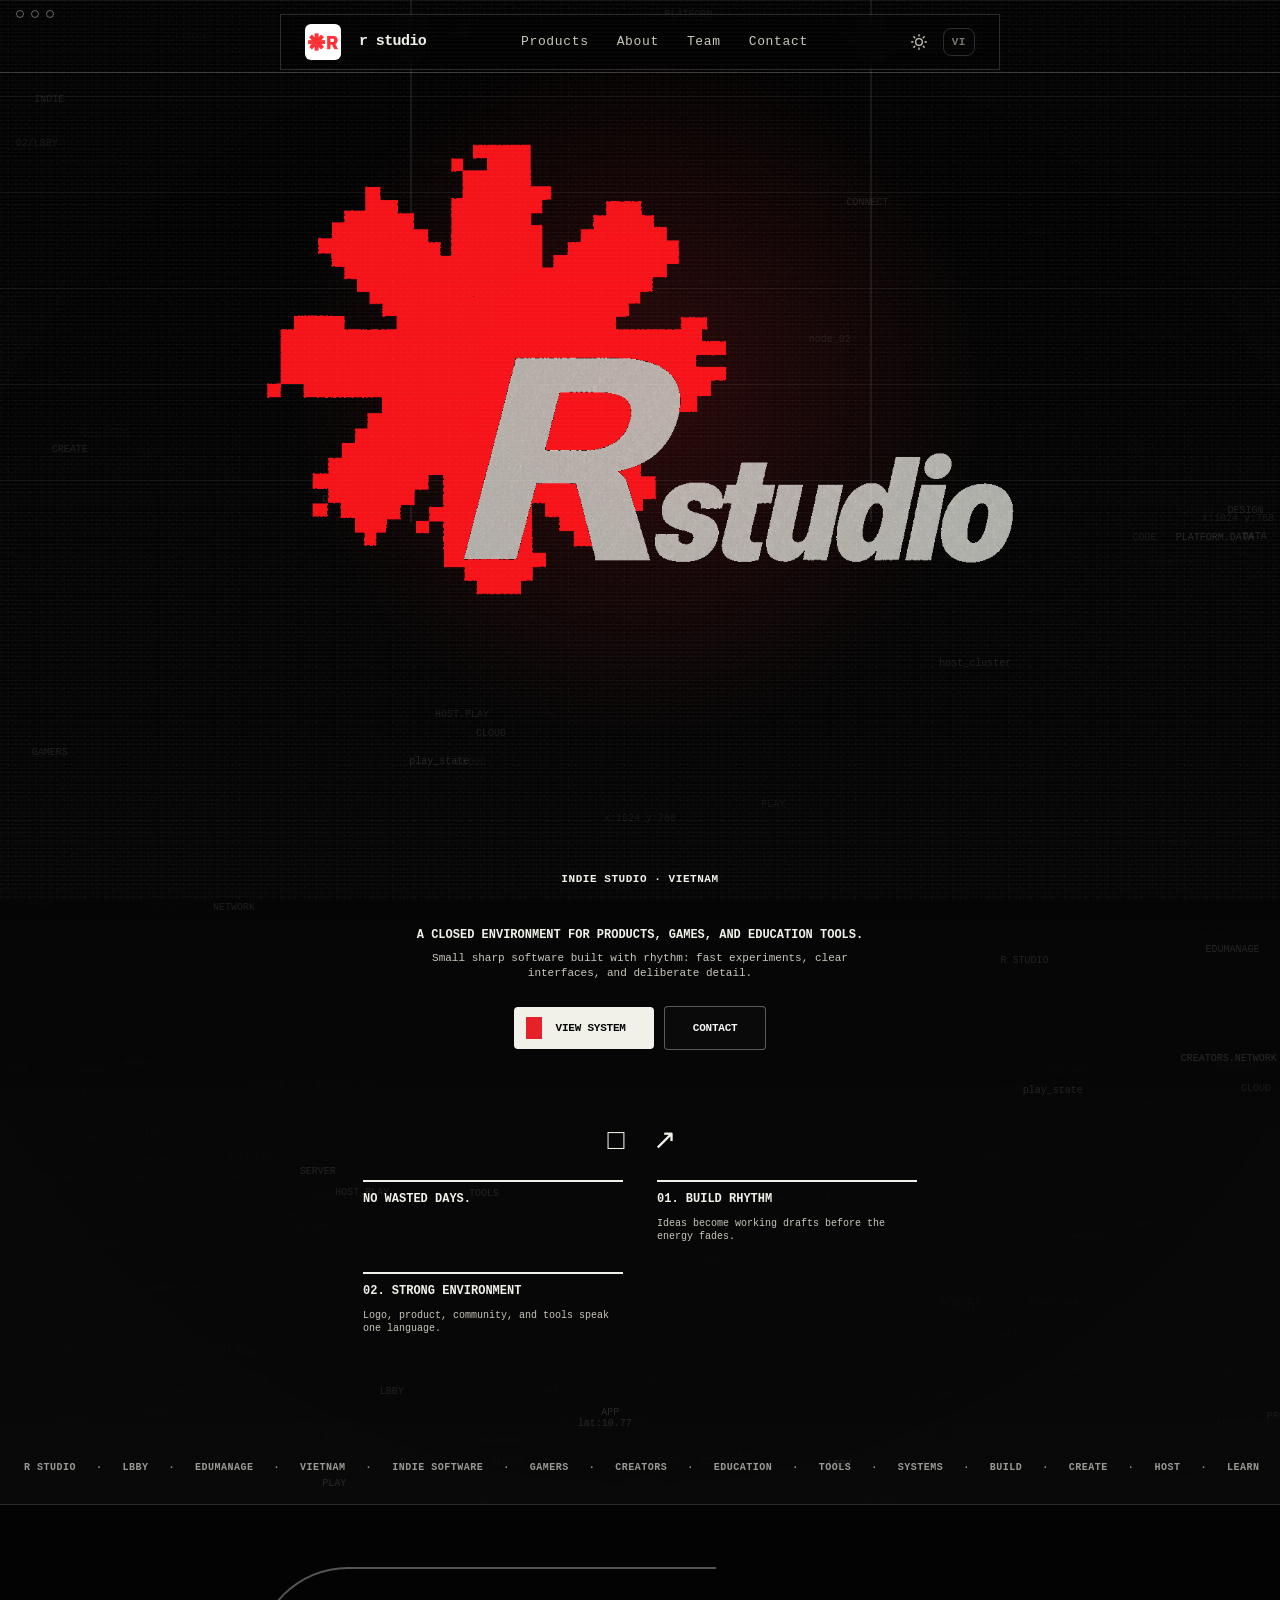
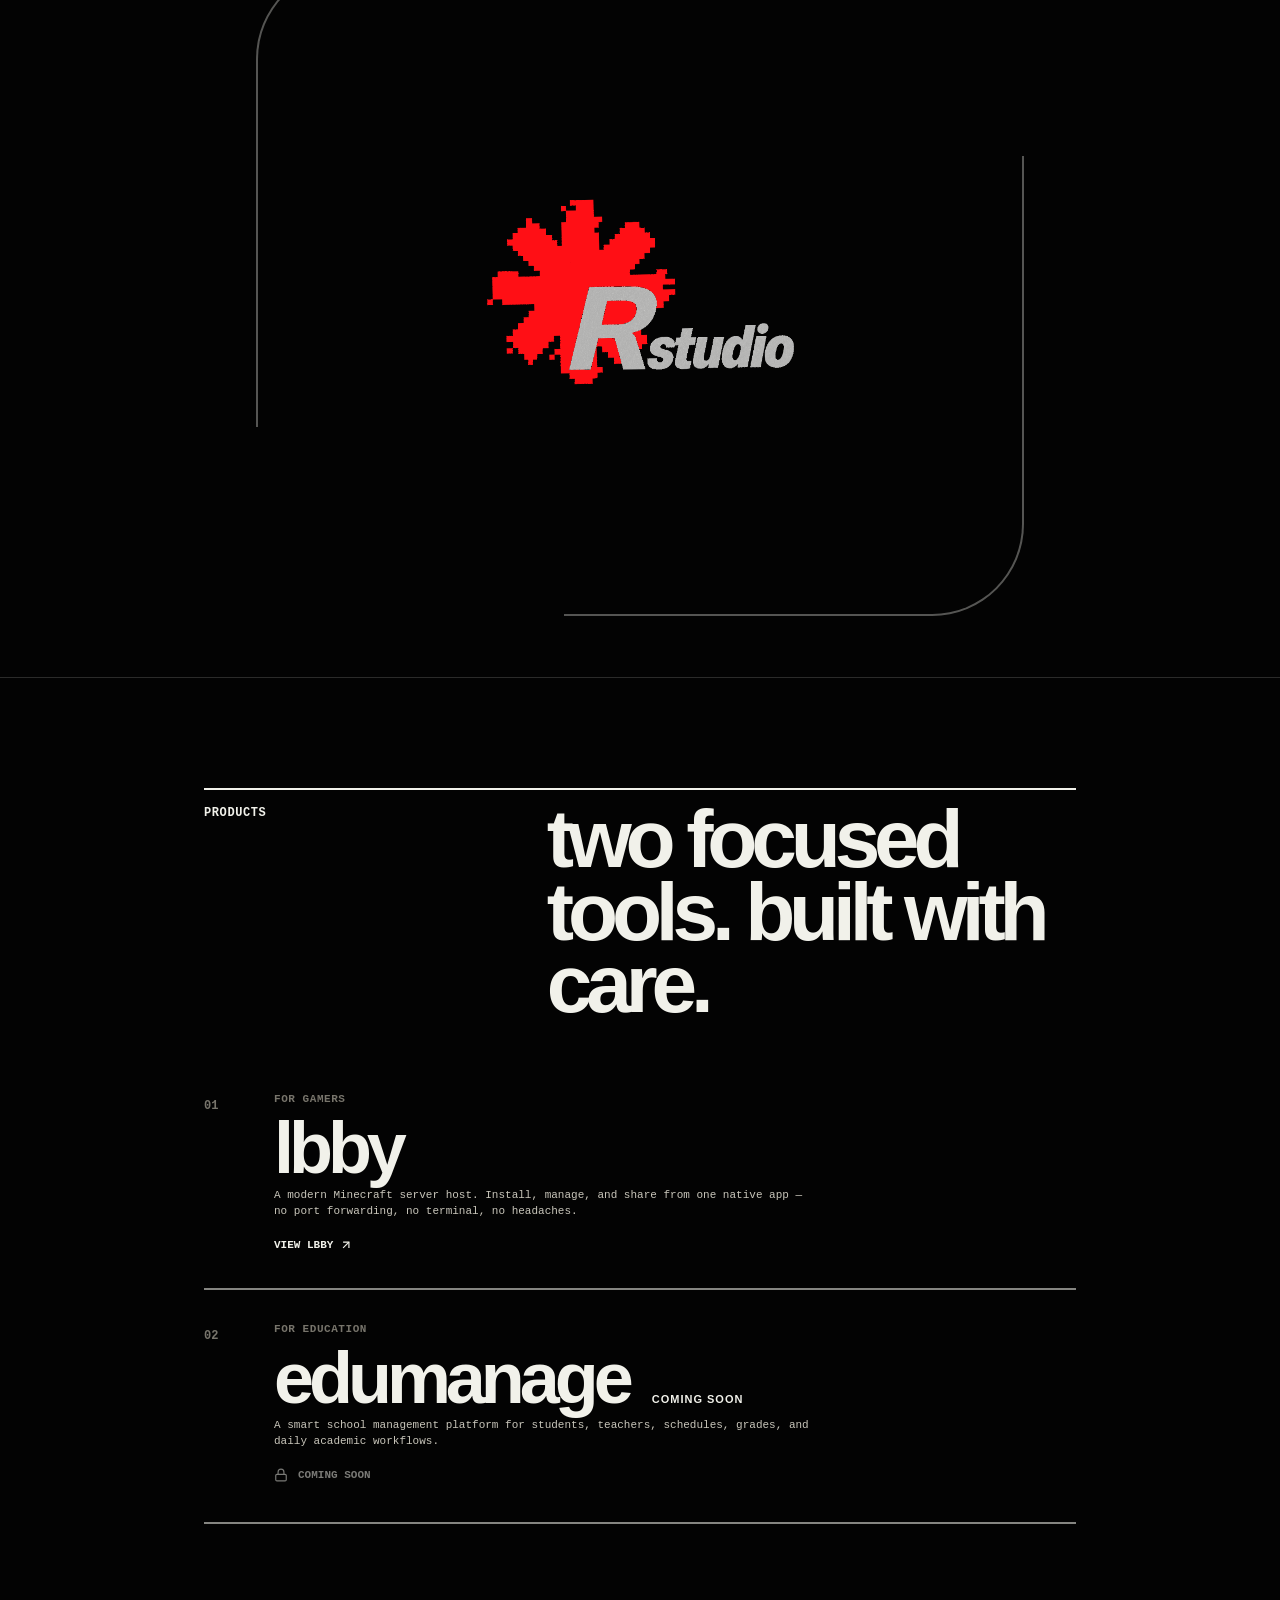
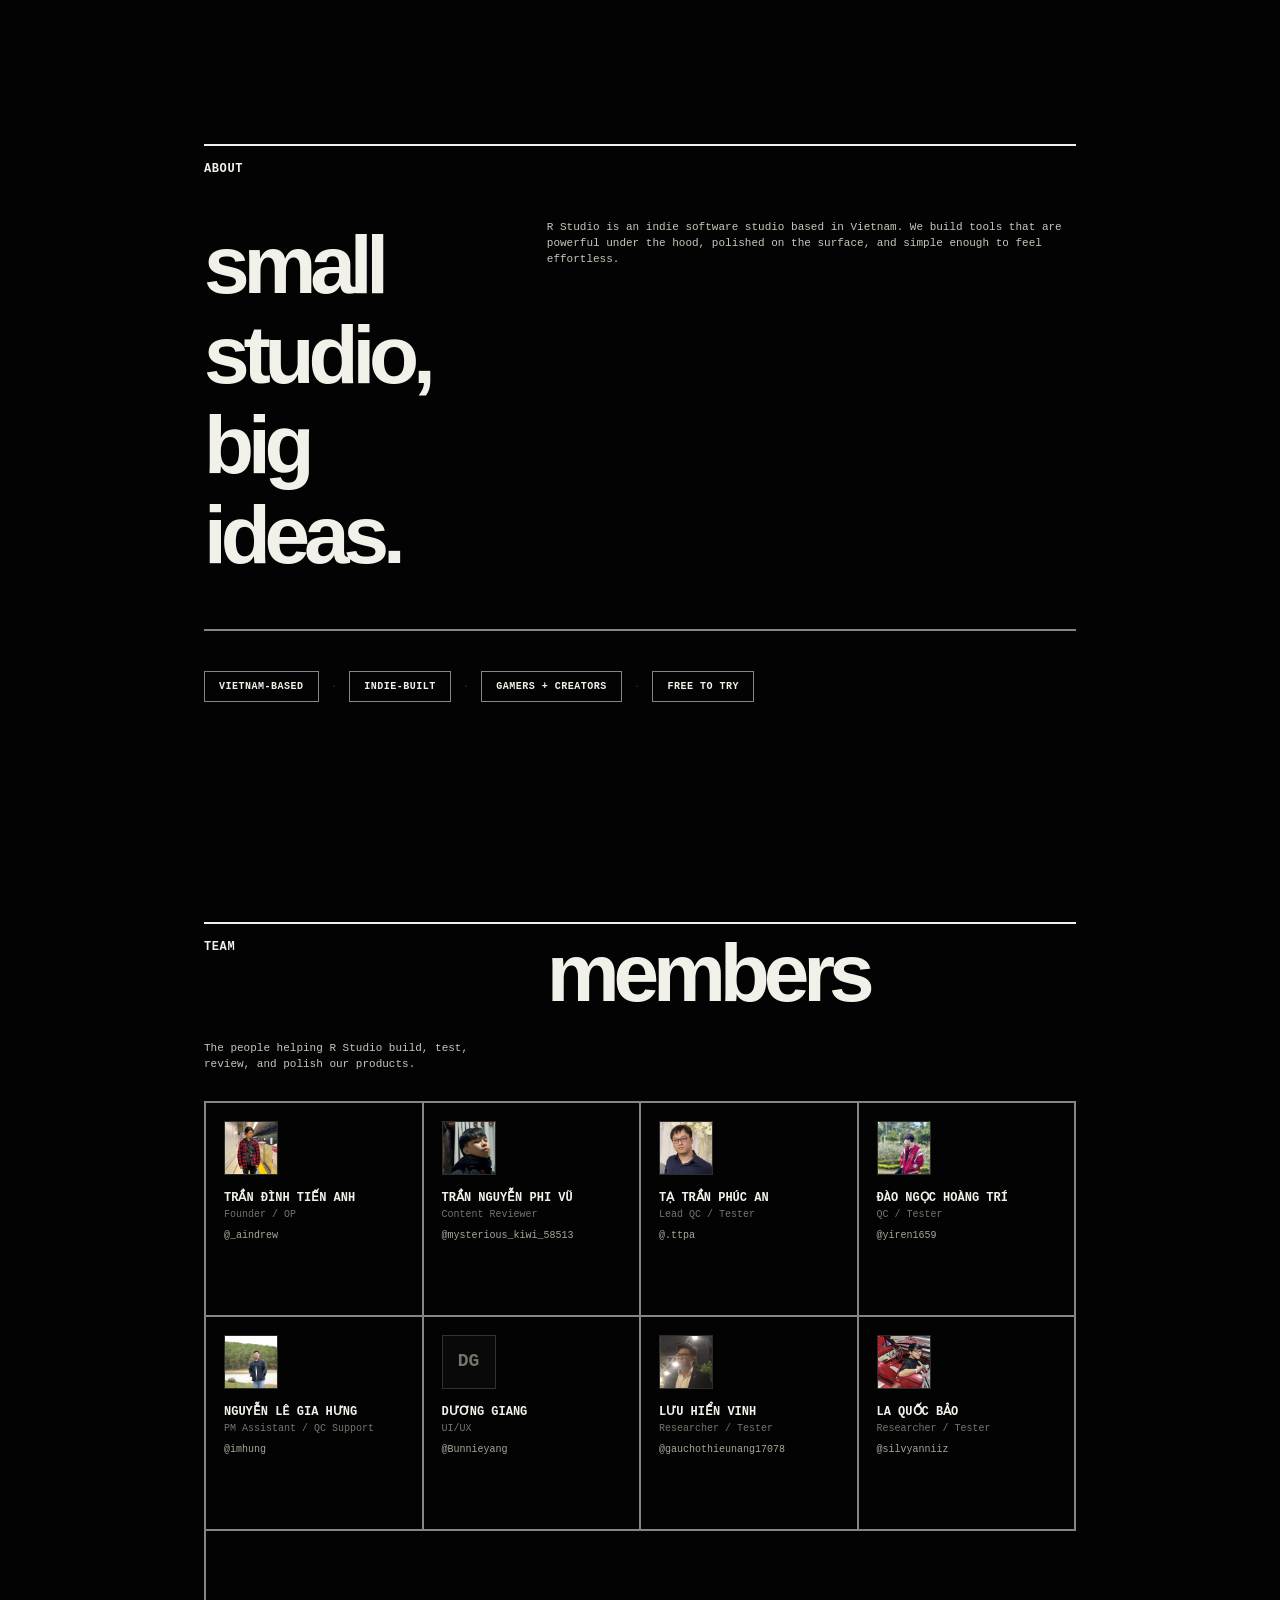
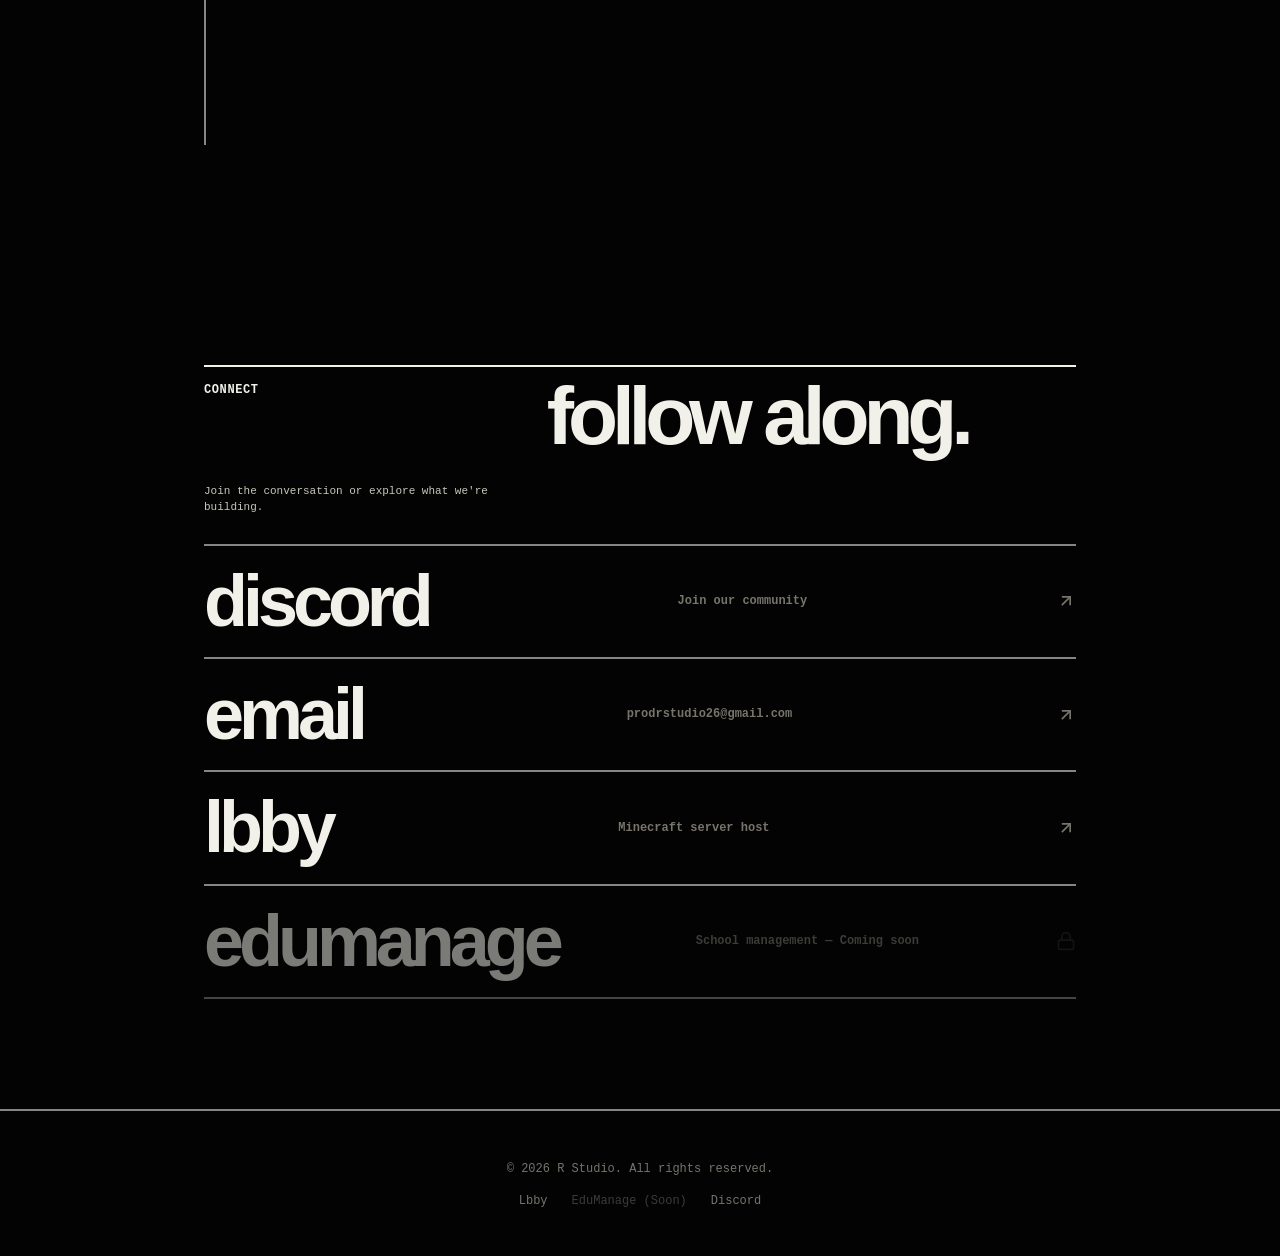
==== commit 70c70f29: "Restore theme-aware nav logo" ====
--- a/index.html
+++ b/index.html
@@ -34,6 +34,8 @@
   <nav class="nav" id="nav">
     <div class="nav__inner">
       <a href="/" class="nav__logo">
+        <img class="nav__logo-img nav__logo-white" src="/assets/logo-mark-white.png" alt="R Studio">
+        <img class="nav__logo-img nav__logo-black" src="/assets/logo-mark-black.png" alt="R Studio">
         <span>R Studio</span>
       </a>
       <div class="nav__links">
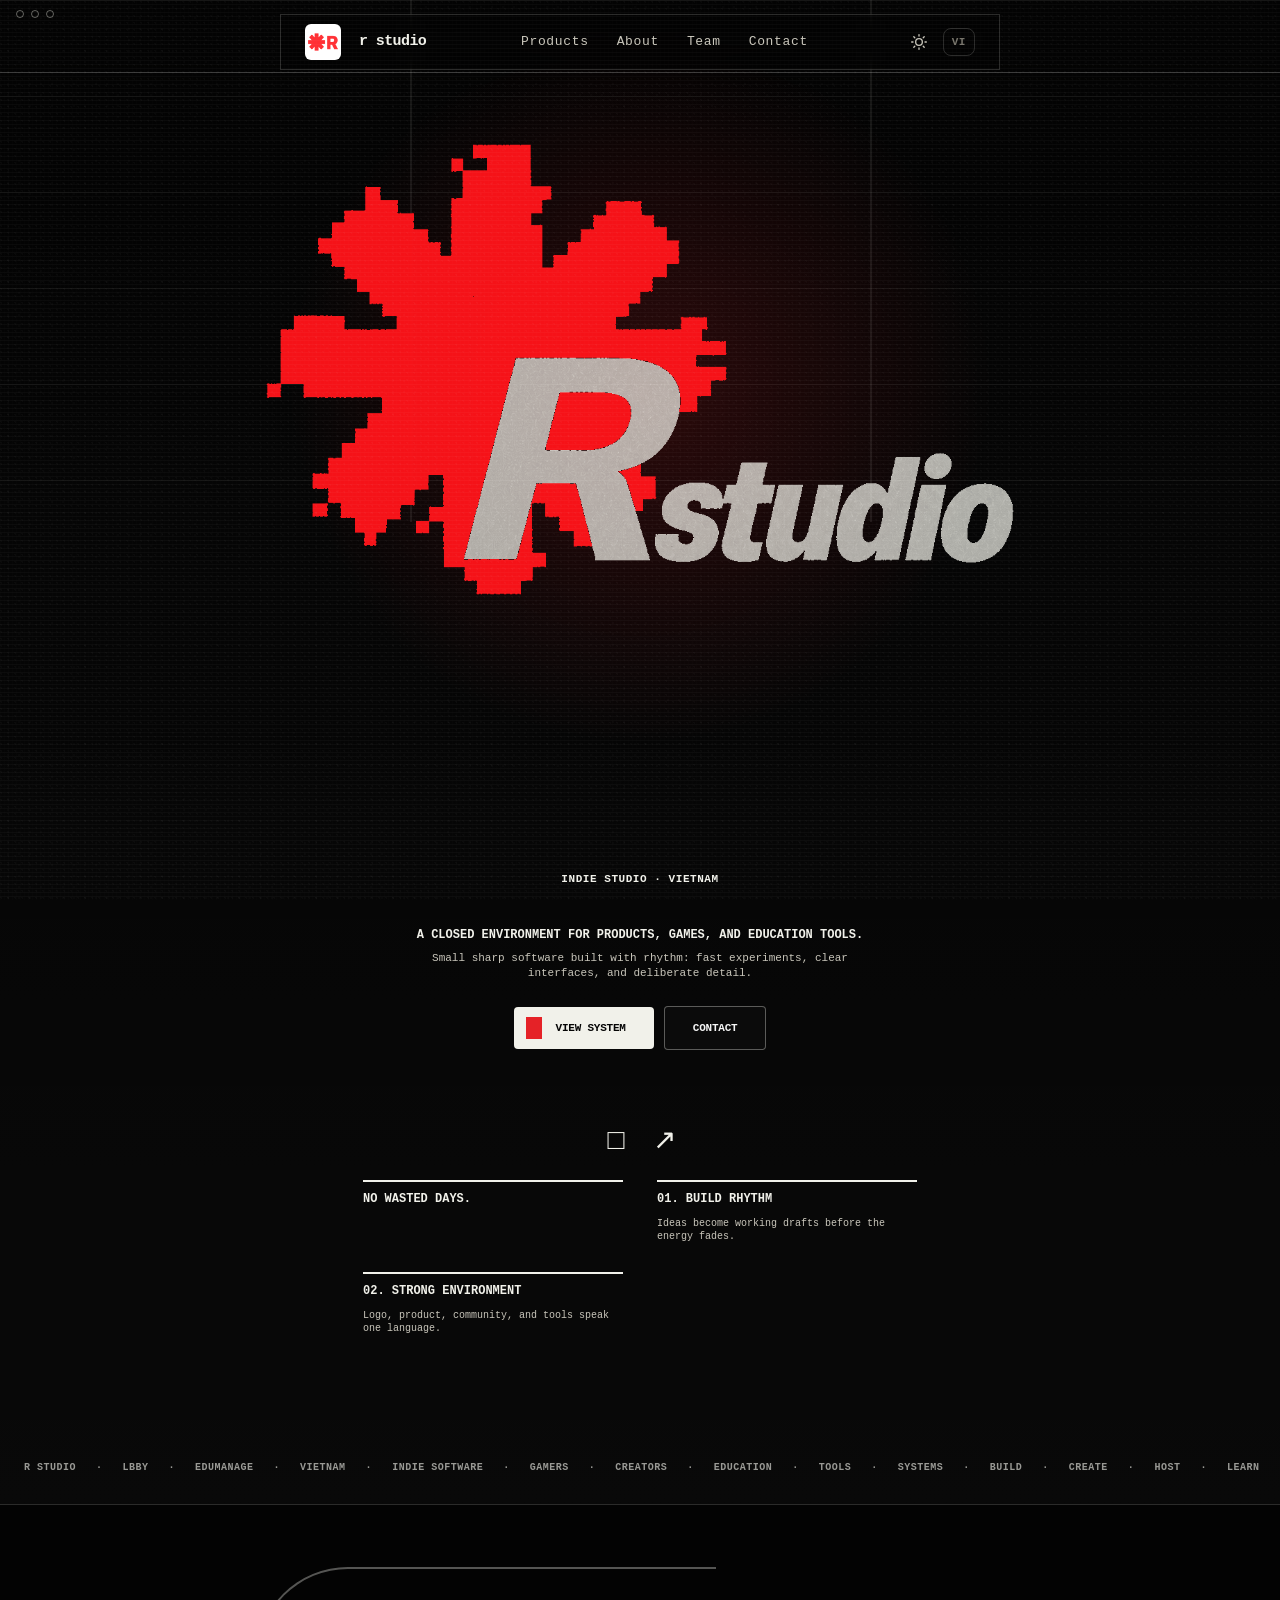
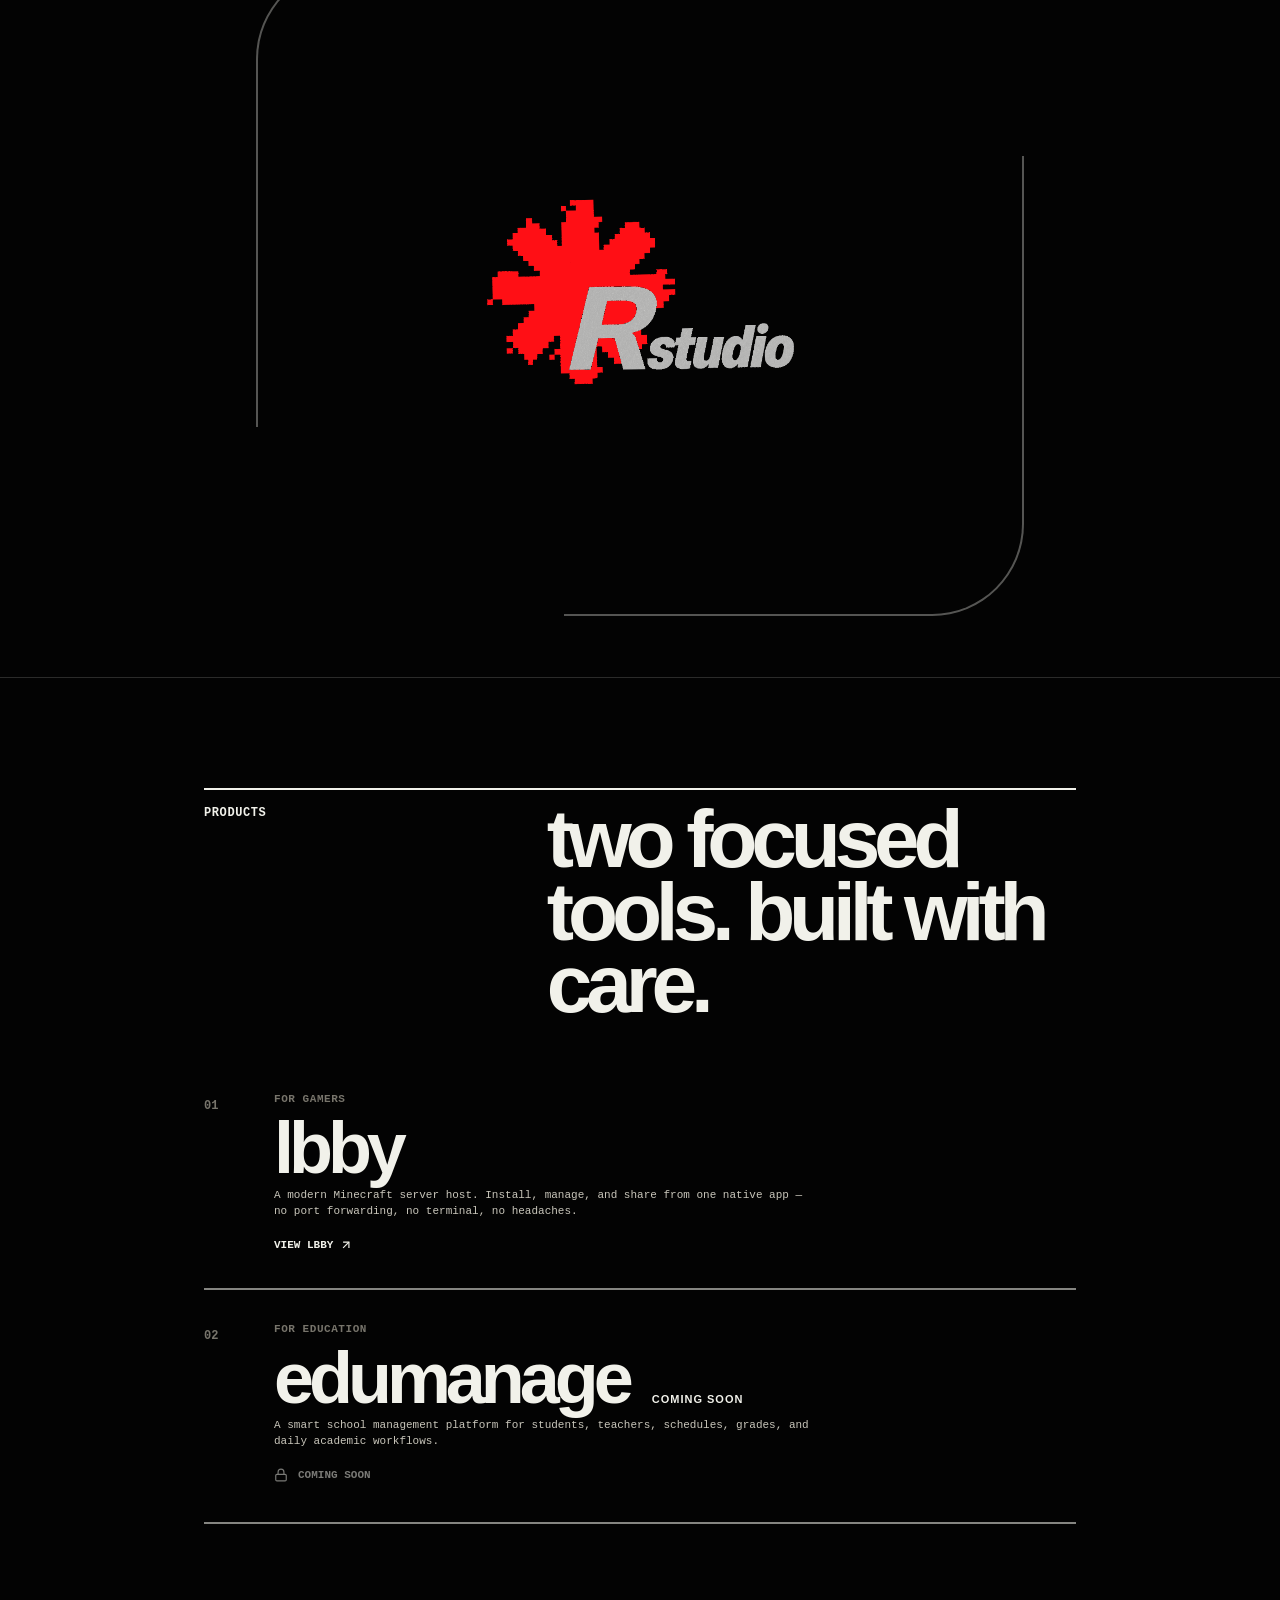
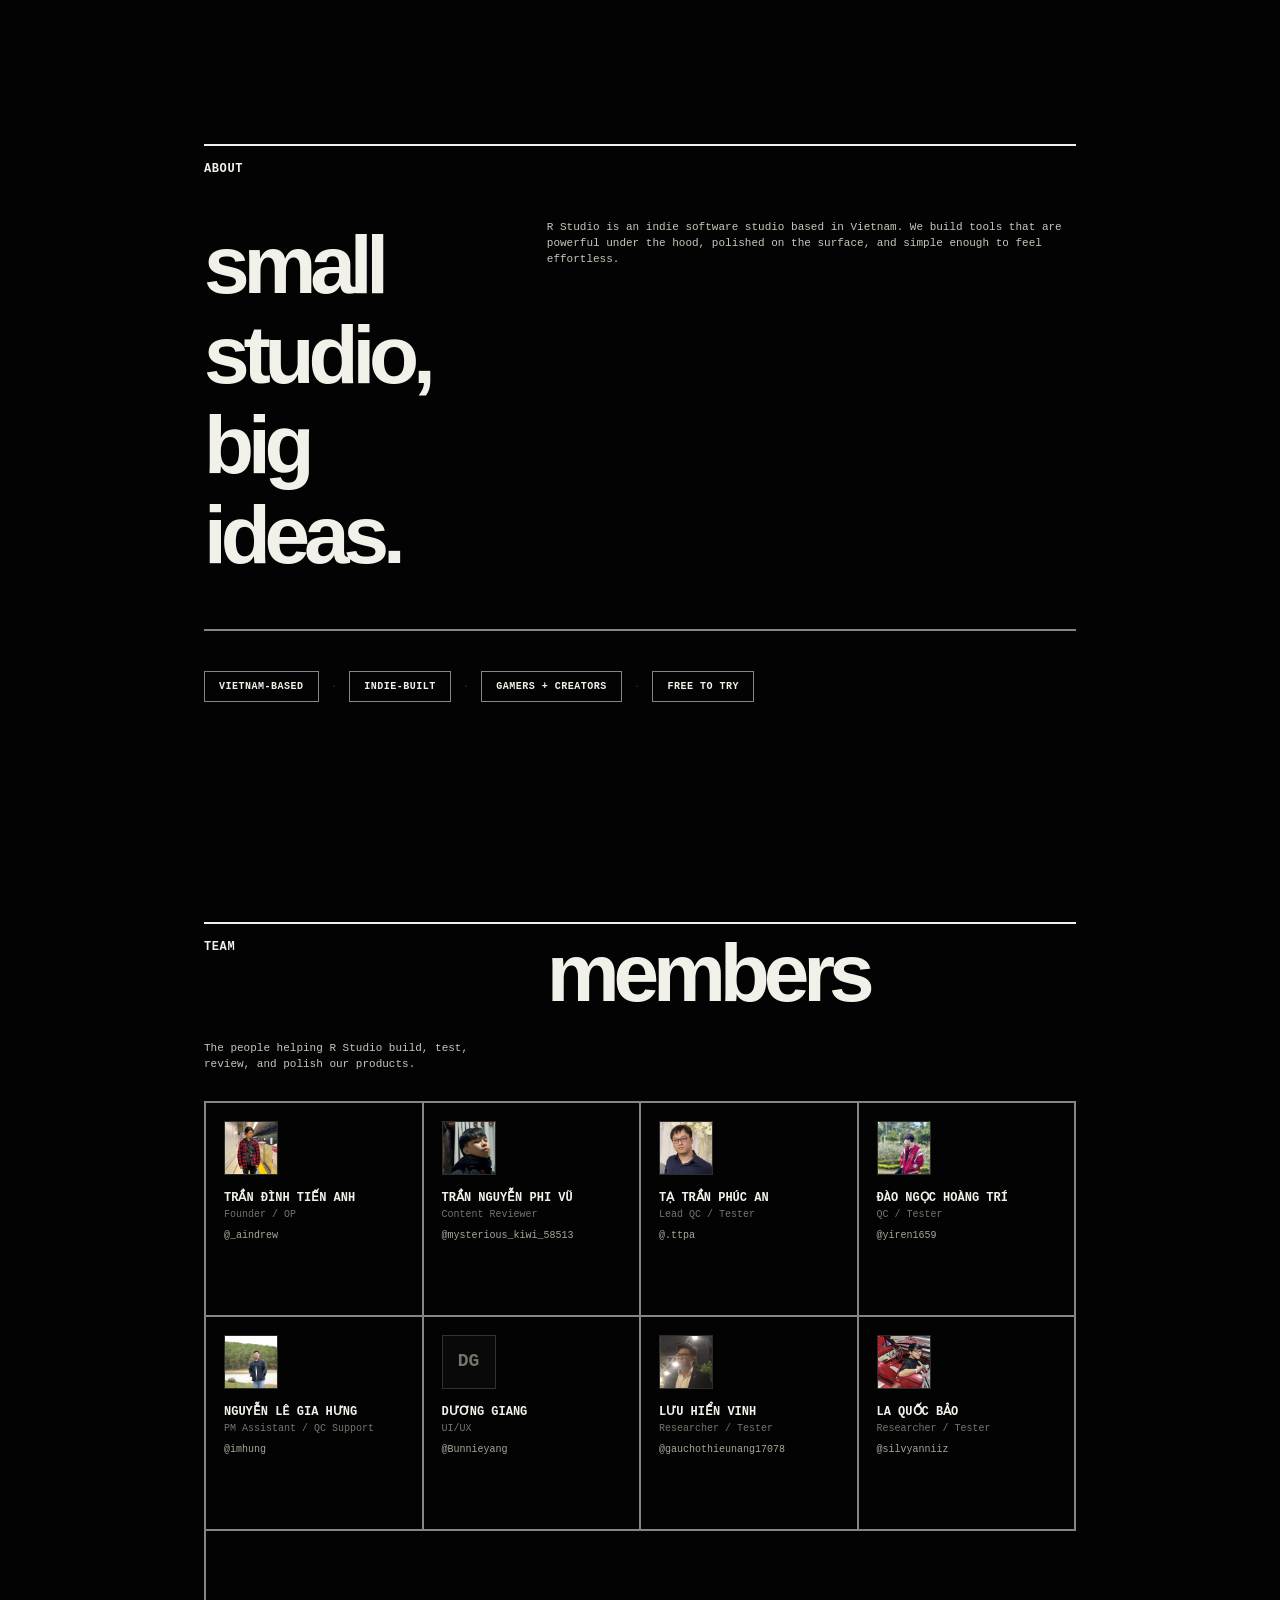
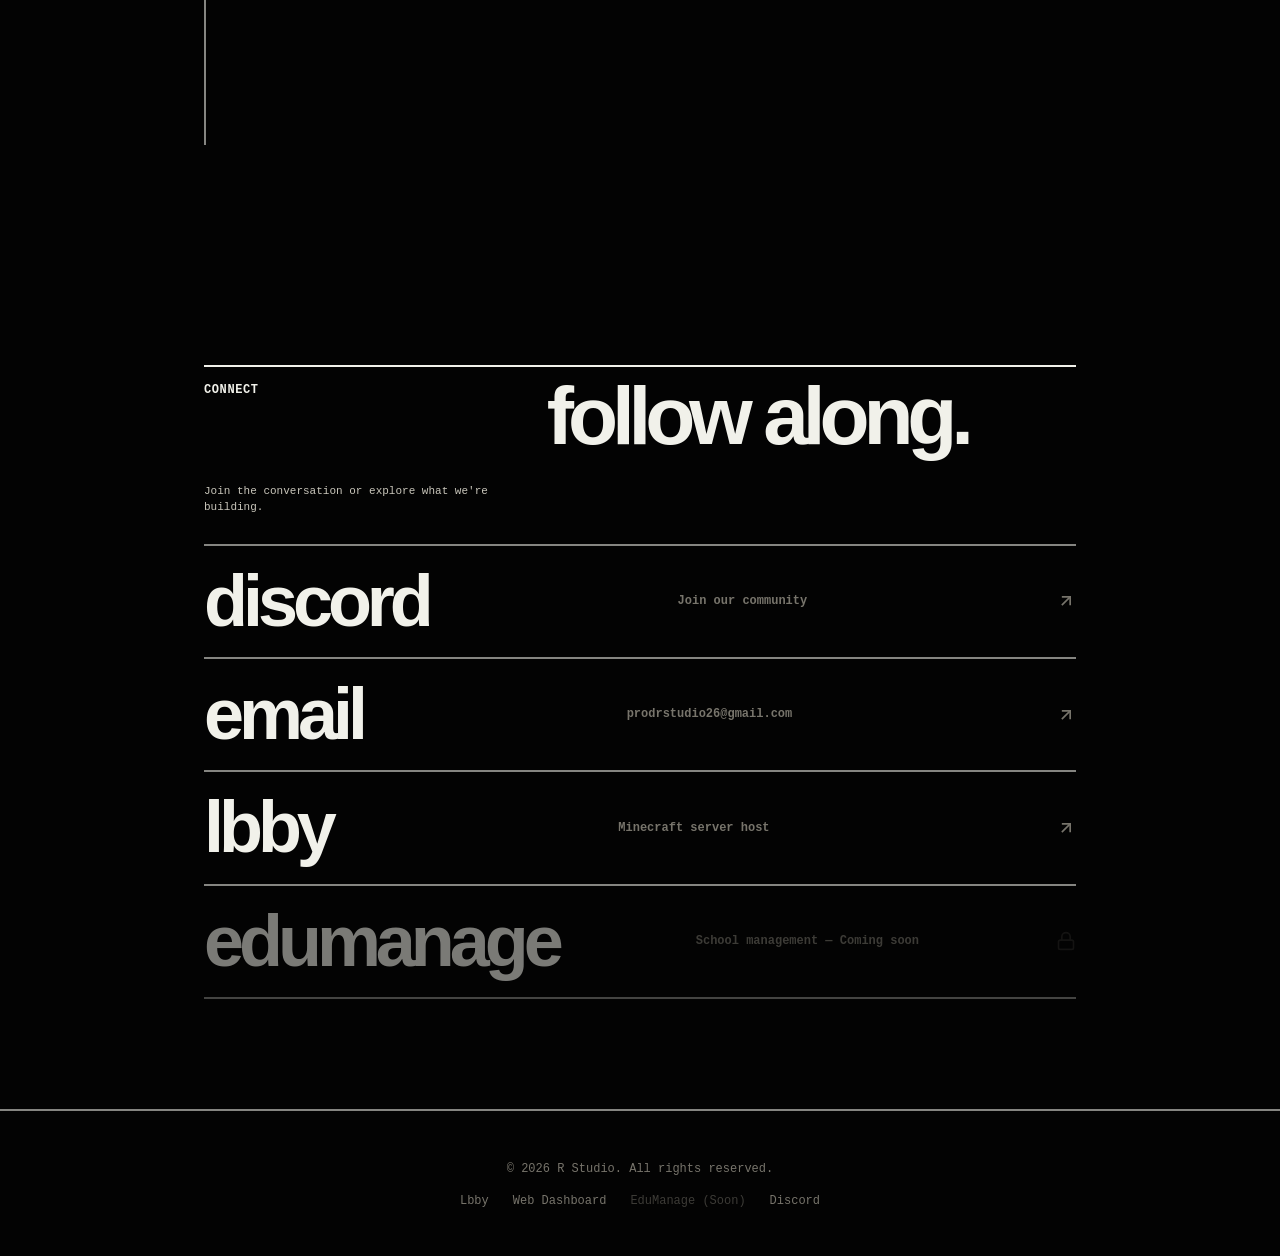
==== commit f790f8f6: "feat: add Web Dashboard link in footer" ====
--- a/index.html
+++ b/index.html
@@ -280,6 +280,7 @@
       <p class="footer__copy" data-vi="© 2026 R Studio. All rights reserved.">&copy; 2026 R Studio. All rights reserved.</p>
       <div class="footer__links">
         <a href="https://lbby.rstudio.live" class="footer__link">Lbby</a>
+        <a href="https://web.rstudio.live" class="footer__link">Web Dashboard</a>
         <span class="footer__link" style="opacity:0.5;cursor:default;">EduManage (Soon)</span>
         <a href="https://discord.gg/cAyhN24pAN" target="_blank" class="footer__link">Discord</a>
       </div>
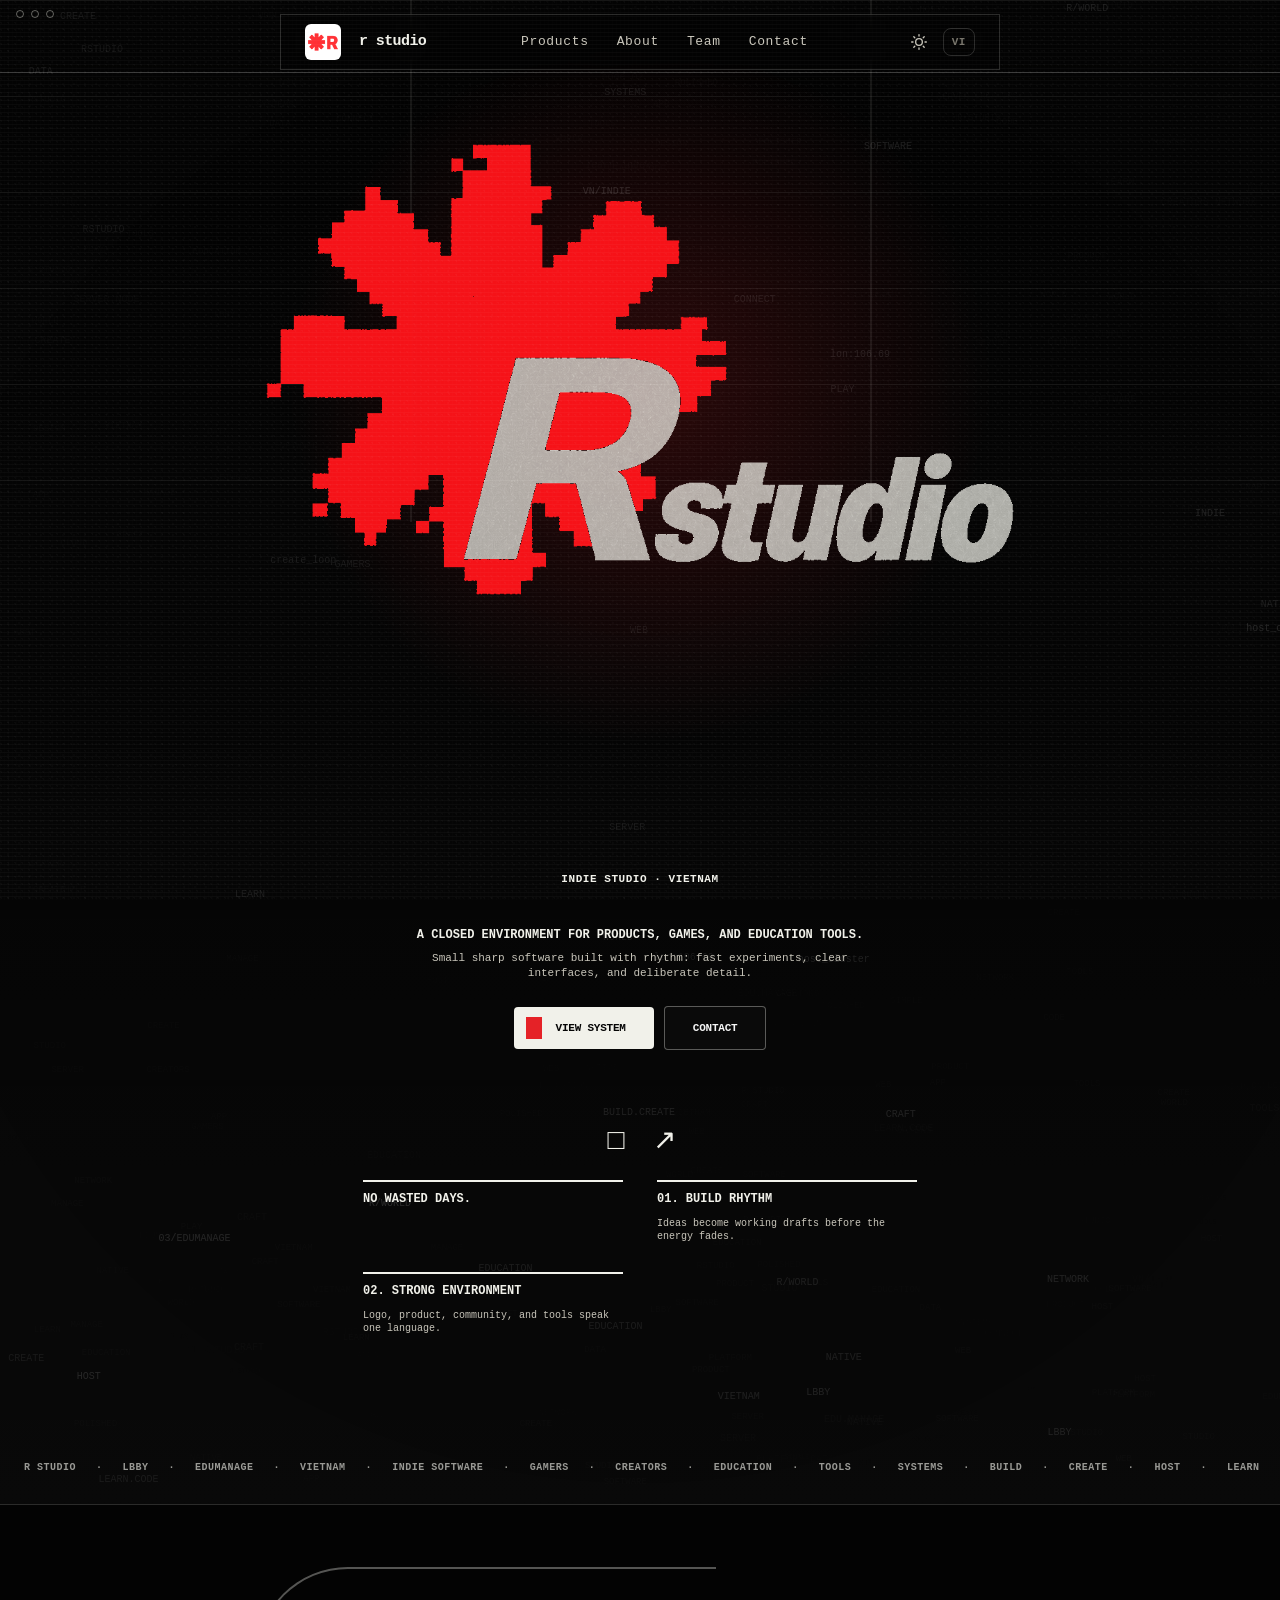
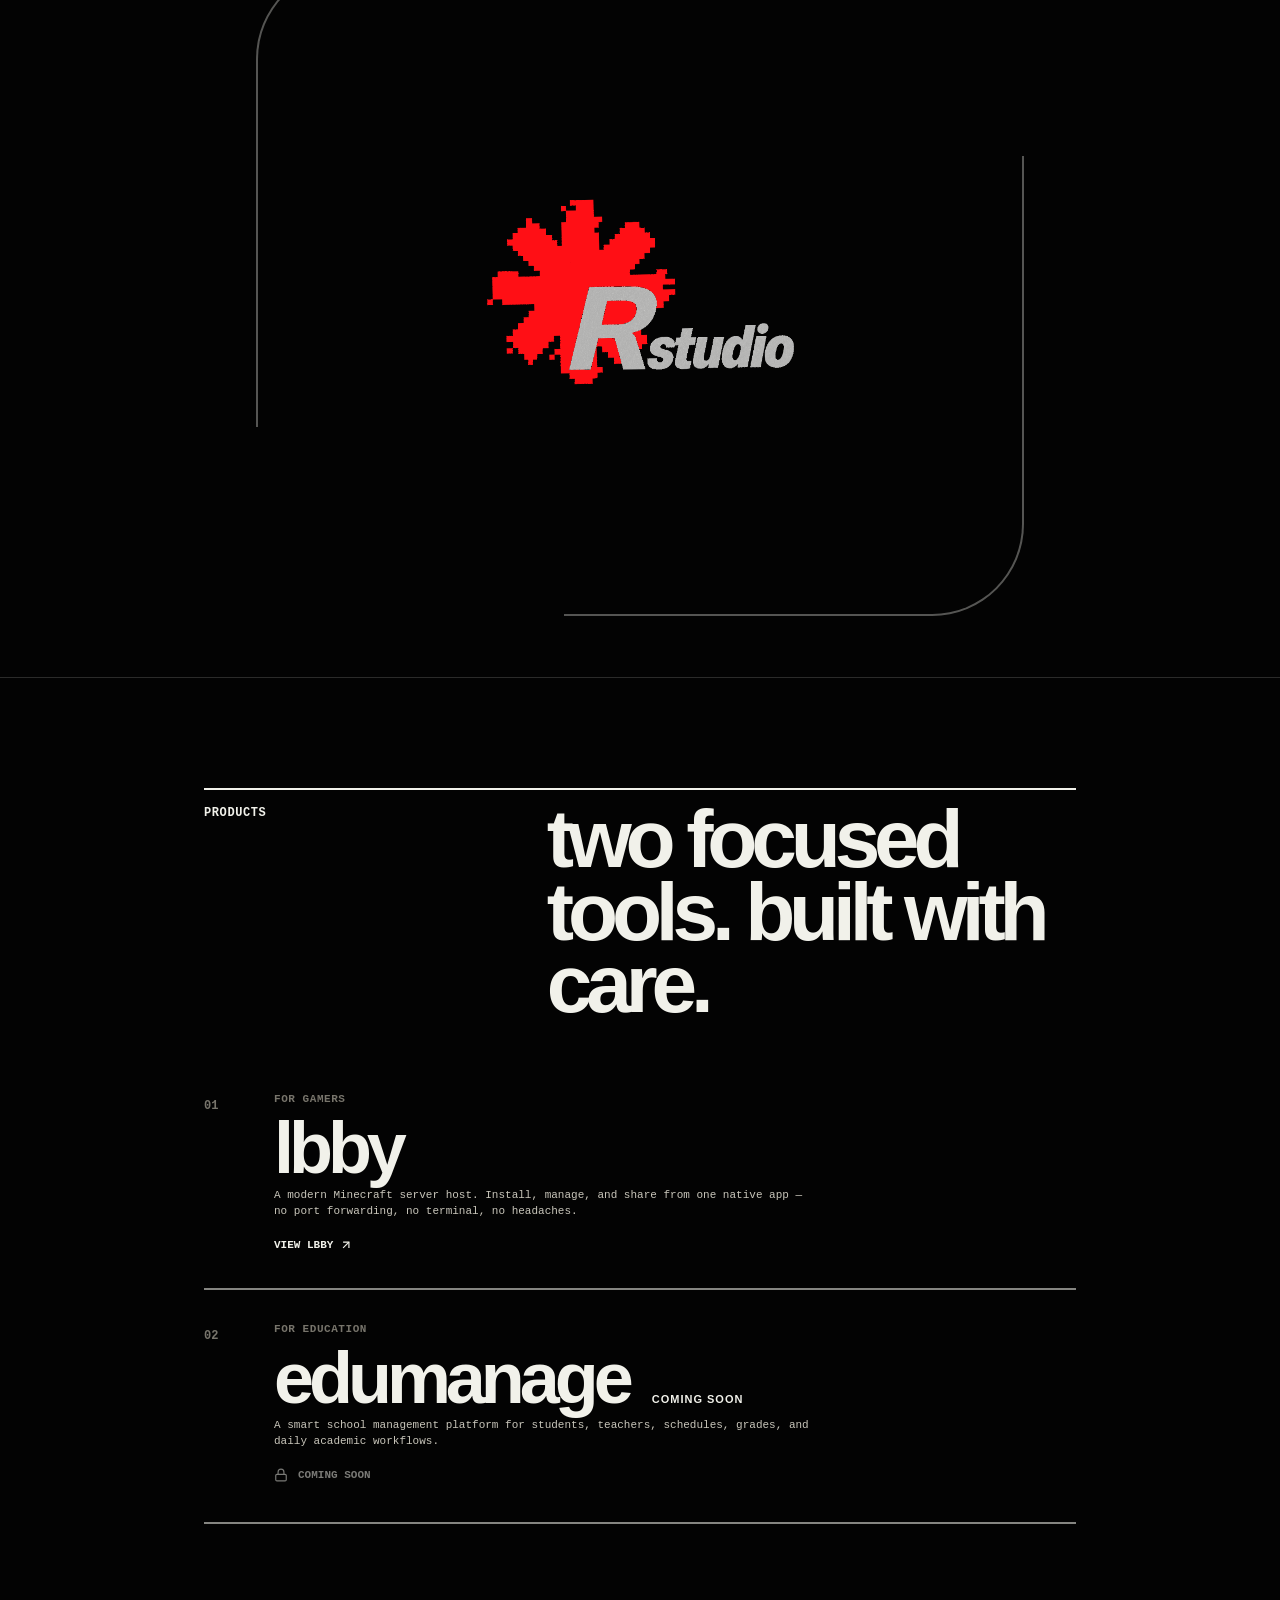
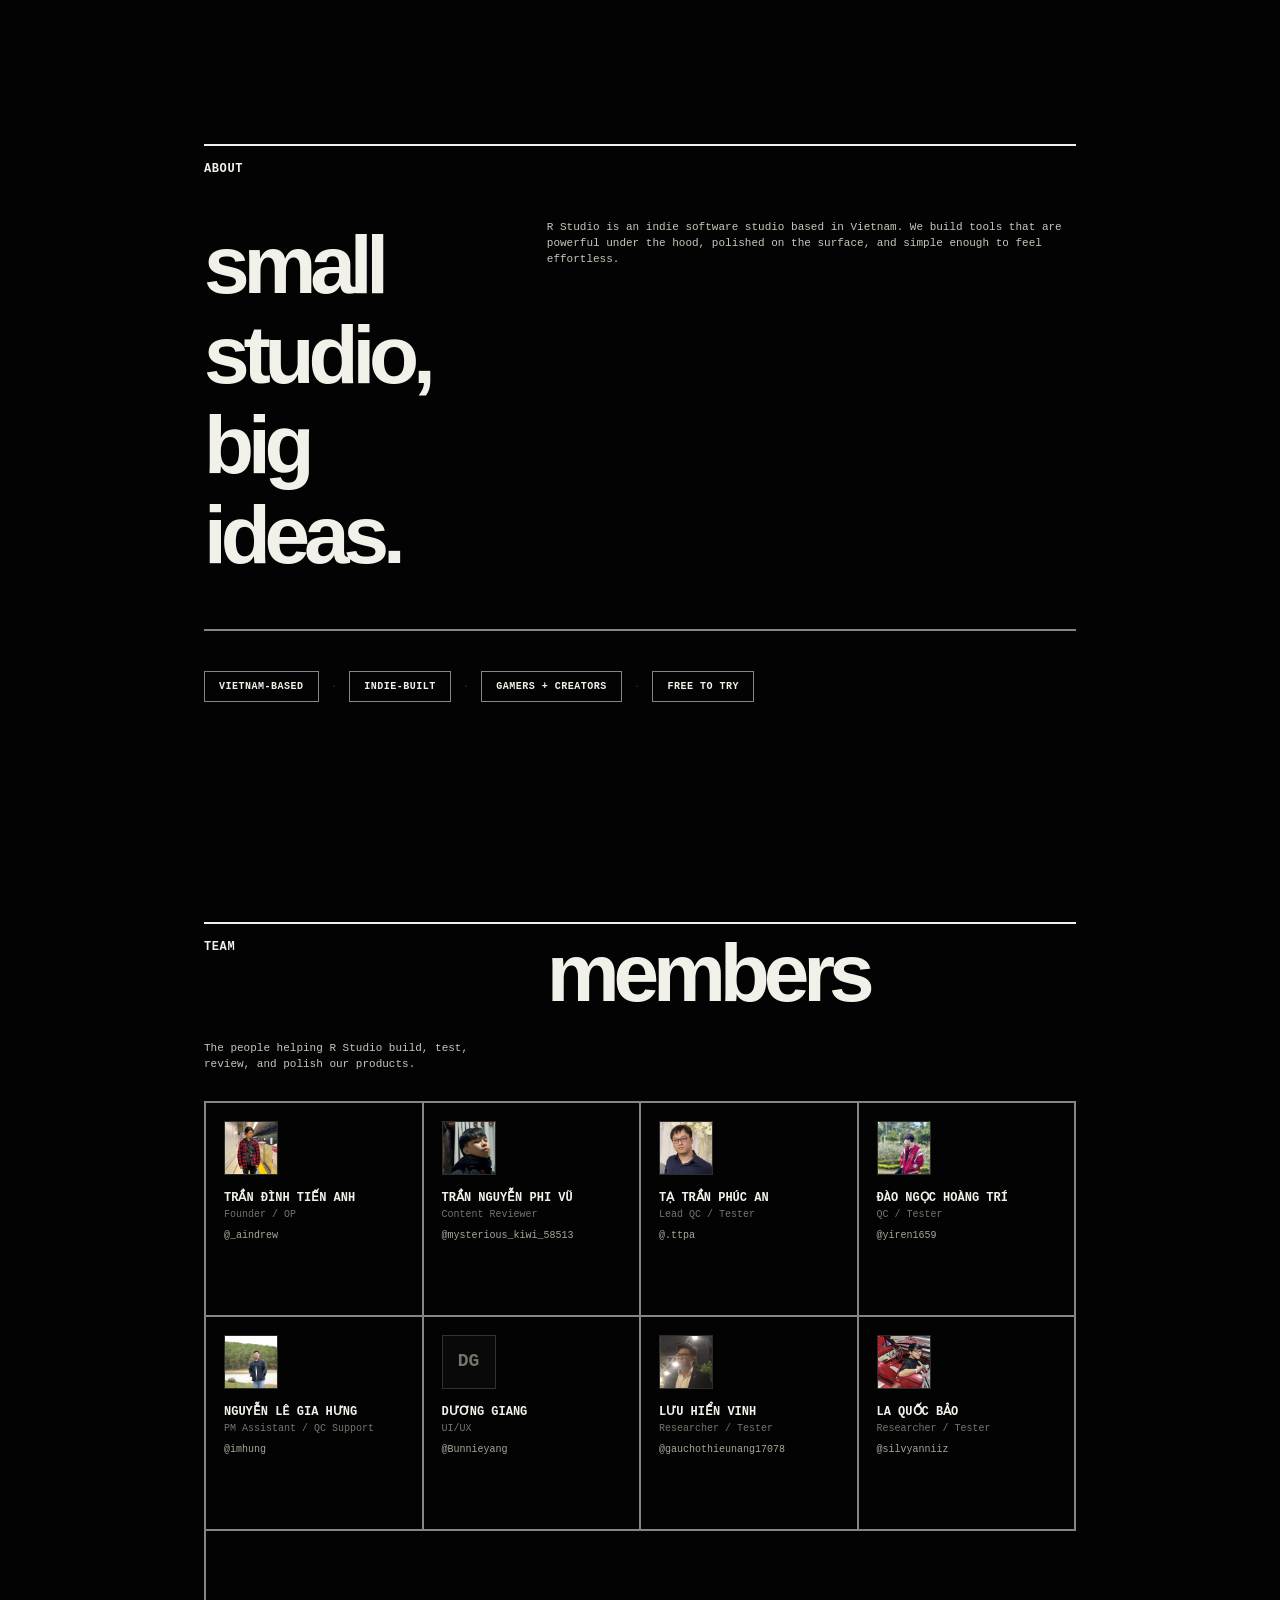
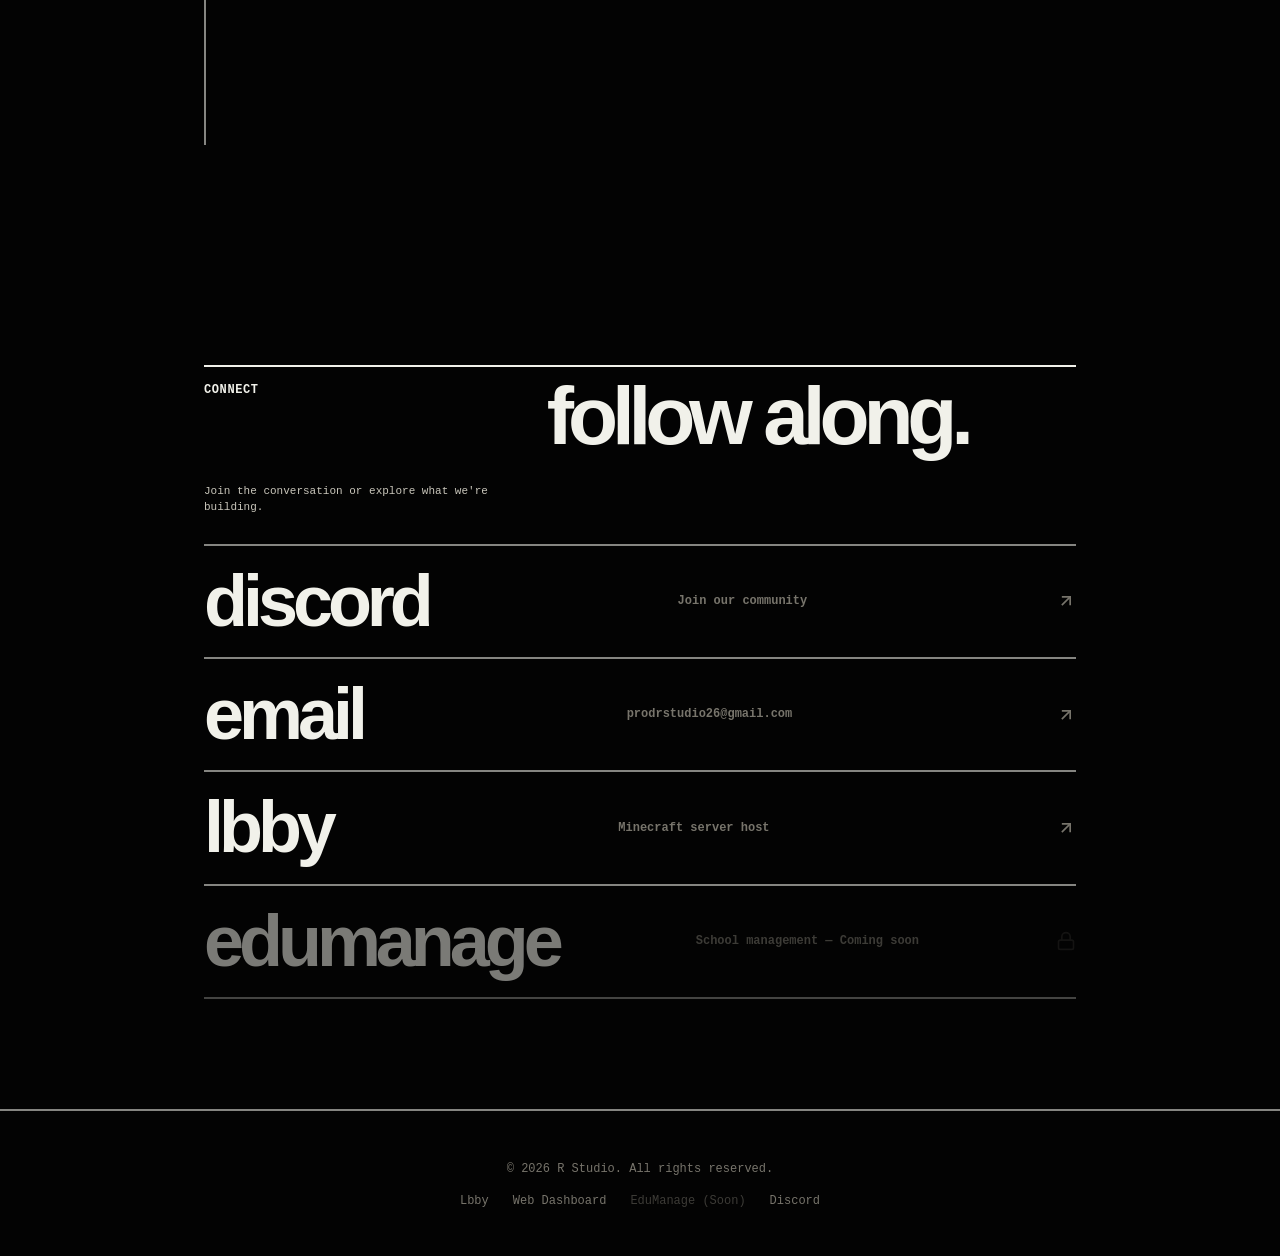
==== commit 519a615e: "fix: update Lbby links to lbby.net" ====
--- a/index.html
+++ b/index.html
@@ -156,7 +156,7 @@
       <p class="label" data-vi="Sản phẩm">Products</p>
       <h2 class="section-title" data-vi="Hai sản phẩm nhỏ. Làm cho tới nơi.">Two focused tools. Built with care.</h2>
     </div>
-    <a href="https://lbby.rstudio.live" class="product-item reveal">
+    <a href="https://lbby.net" class="product-item reveal">
       <span class="product__index">01</span>
       <div class="product__body">
         <p class="product__label" data-vi="Cho người chơi">For gamers</p>
@@ -262,7 +262,7 @@
         <span class="connect__link-handle">prodrstudio26@gmail.com</span>
         <svg class="connect__link-arrow" viewBox="0 0 24 24" fill="none" stroke="currentColor" stroke-width="2"><line x1="7" y1="17" x2="17" y2="7"/><polyline points="7 7 17 7 17 17"/></svg>
       </a>
-      <a href="https://lbby.rstudio.live" class="connect__link">
+      <a href="https://lbby.net" class="connect__link">
         <span class="connect__link-name">Lbby</span>
         <span class="connect__link-handle" data-vi="Host server Minecraft">Minecraft server host</span>
         <svg class="connect__link-arrow" viewBox="0 0 24 24" fill="none" stroke="currentColor" stroke-width="2"><line x1="7" y1="17" x2="17" y2="7"/><polyline points="7 7 17 7 17 17"/></svg>
@@ -279,7 +279,7 @@
     <div class="footer__inner">
       <p class="footer__copy" data-vi="© 2026 R Studio. All rights reserved.">&copy; 2026 R Studio. All rights reserved.</p>
       <div class="footer__links">
-        <a href="https://lbby.rstudio.live" class="footer__link">Lbby</a>
+        <a href="https://lbby.net" class="footer__link">Lbby</a>
         <a href="https://web.rstudio.live" class="footer__link">Web Dashboard</a>
         <span class="footer__link" style="opacity:0.5;cursor:default;">EduManage (Soon)</span>
         <a href="https://discord.gg/cAyhN24pAN" target="_blank" class="footer__link">Discord</a>
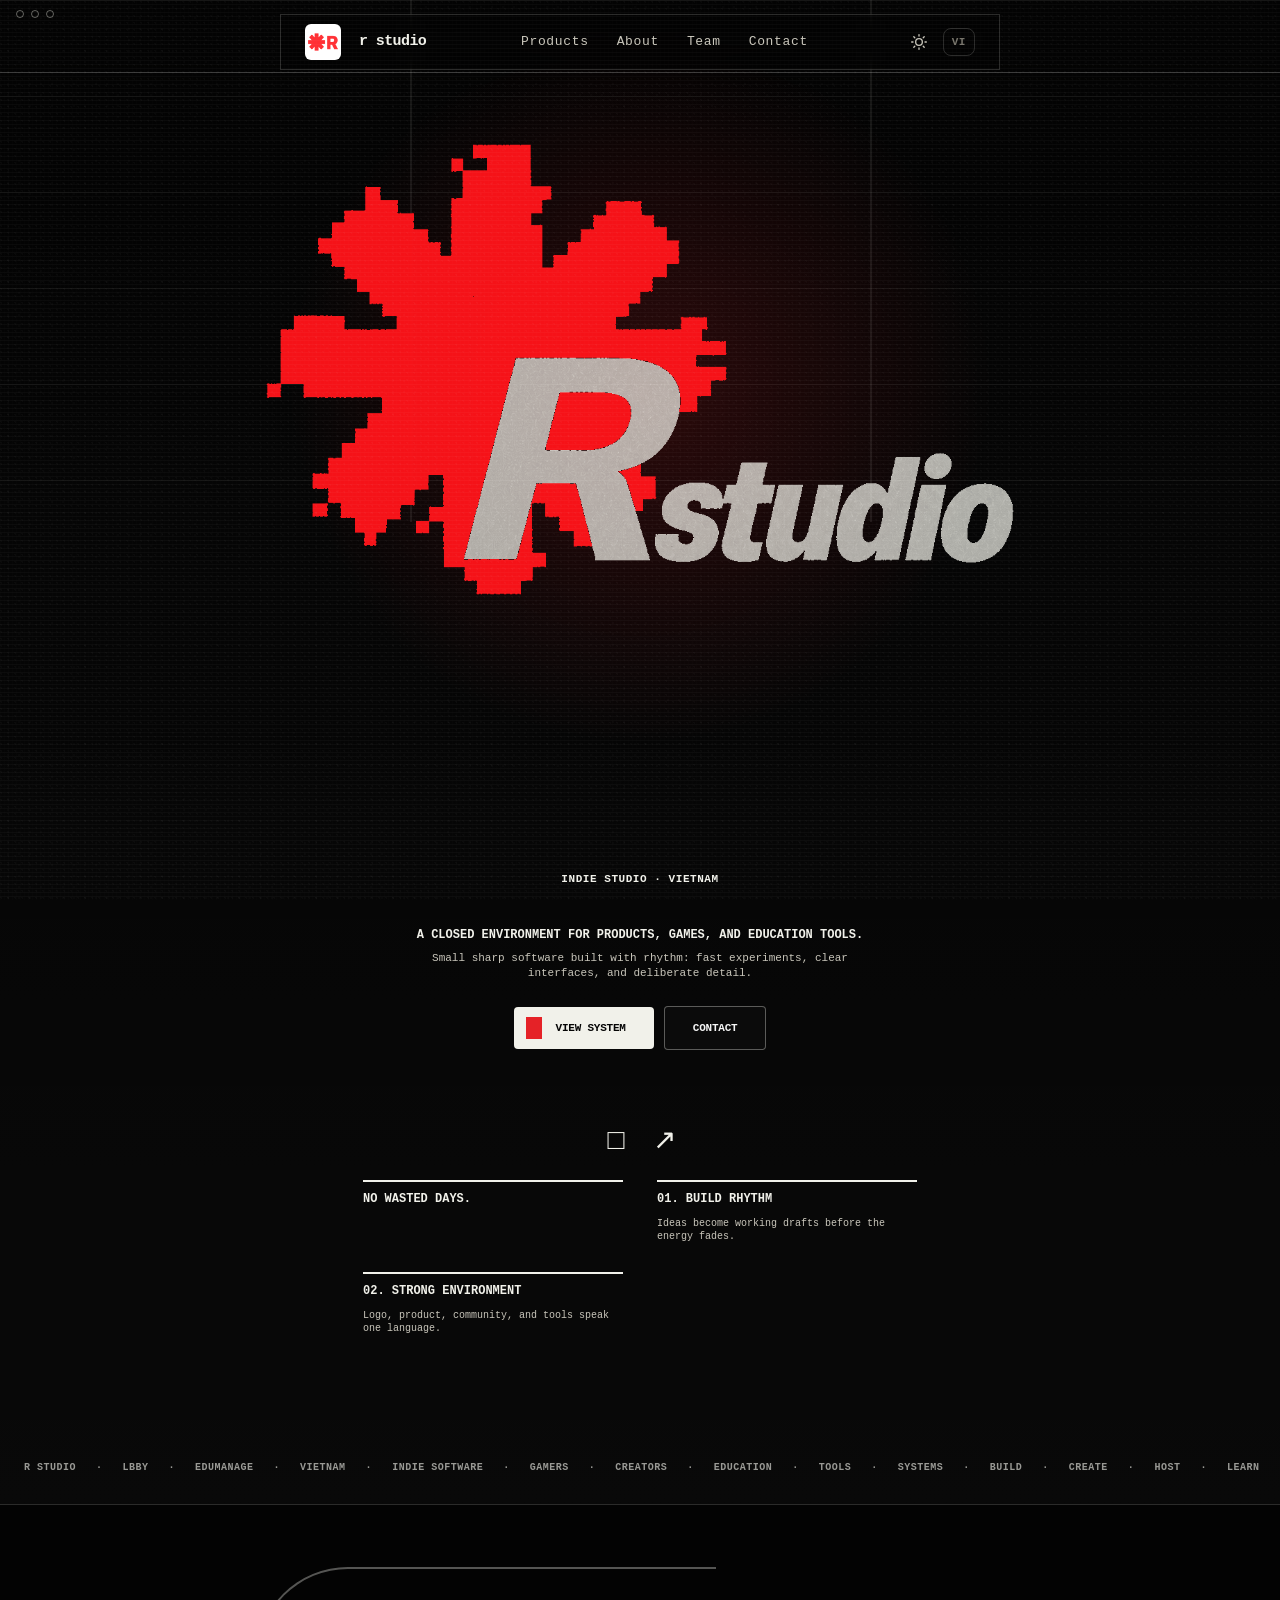
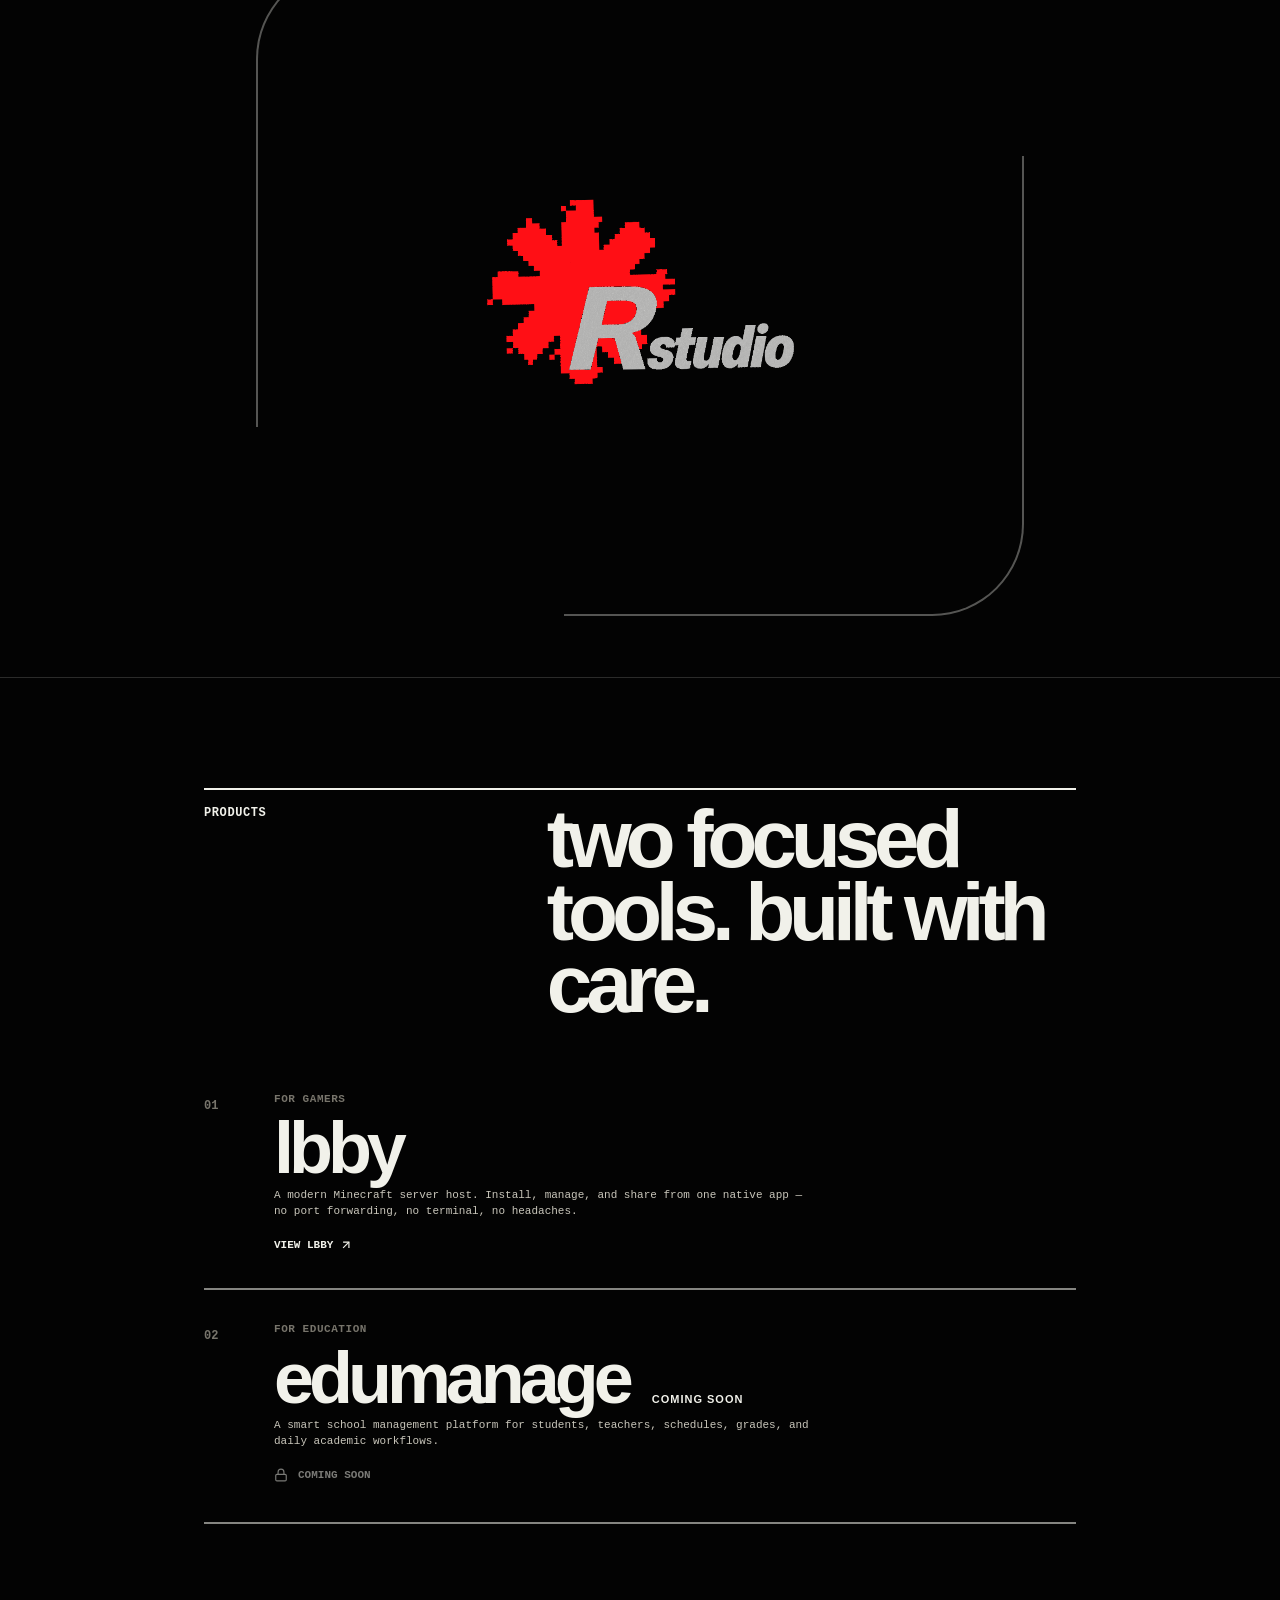
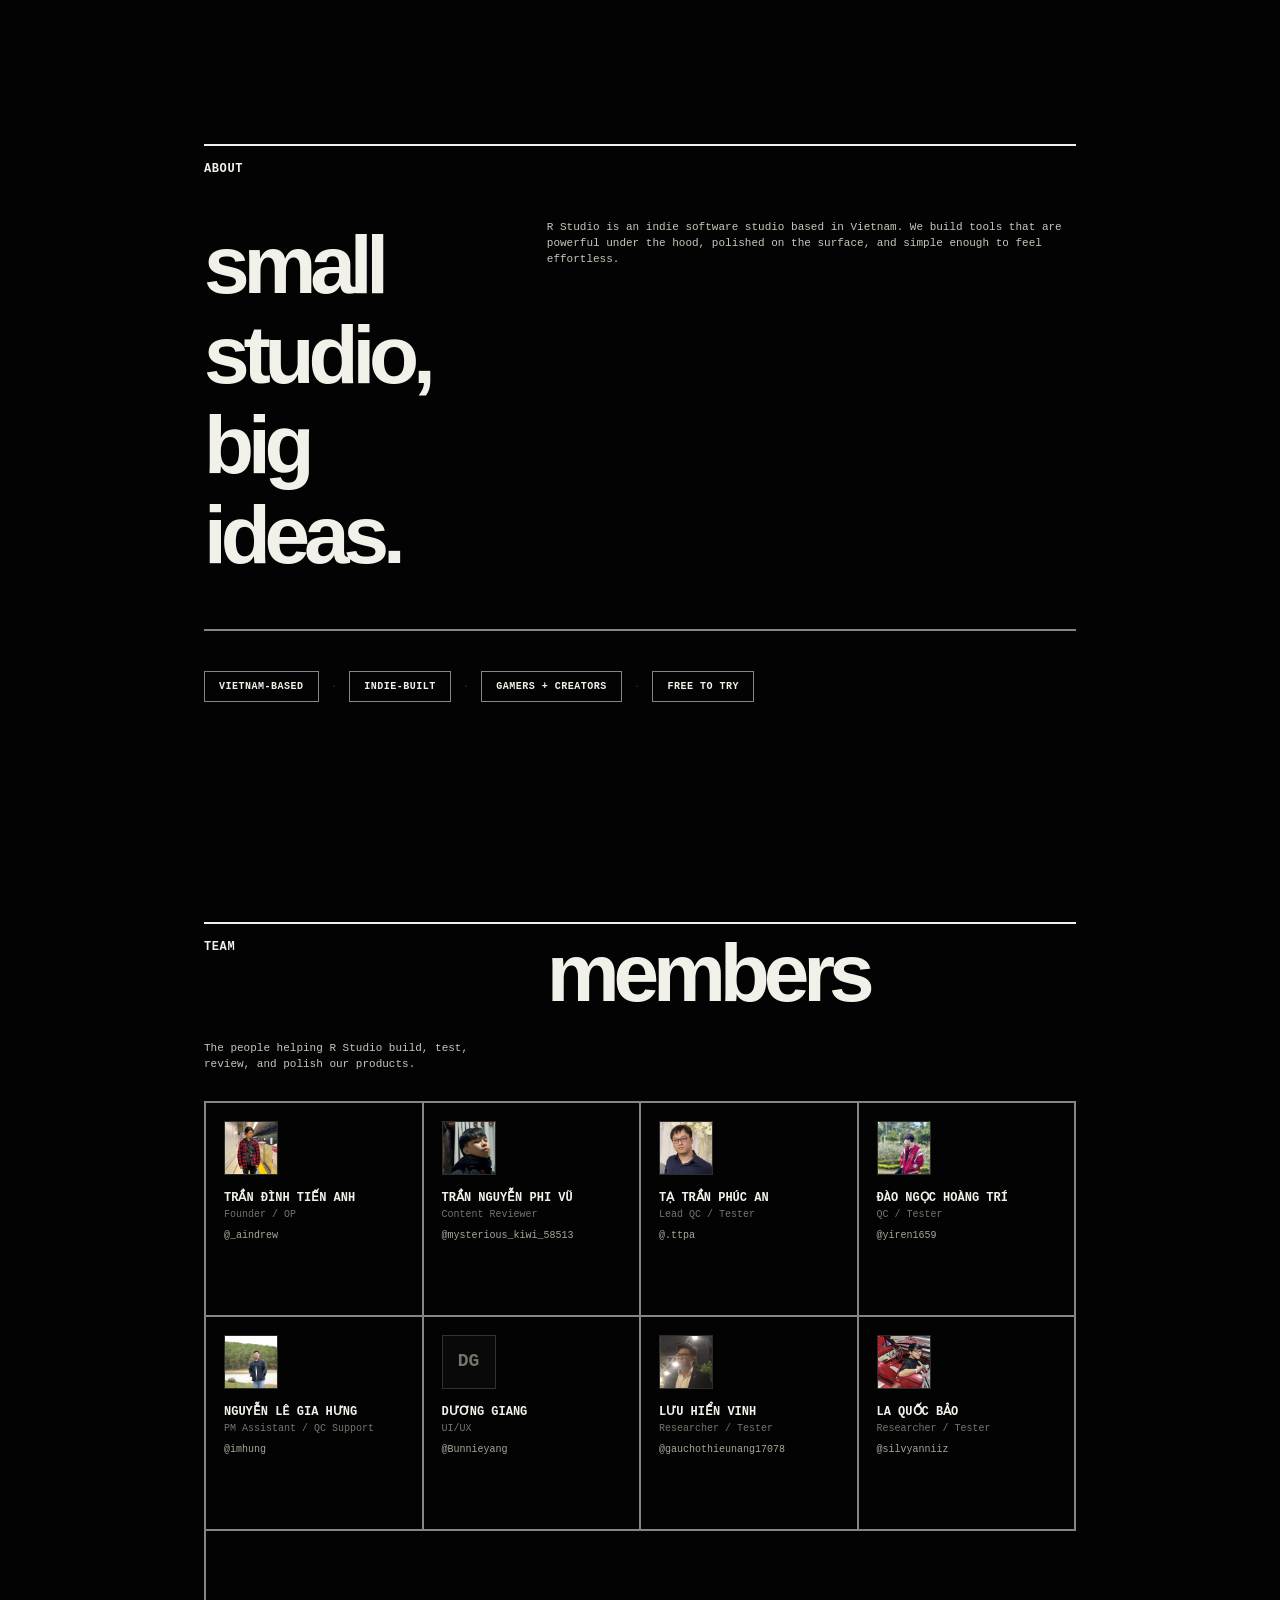
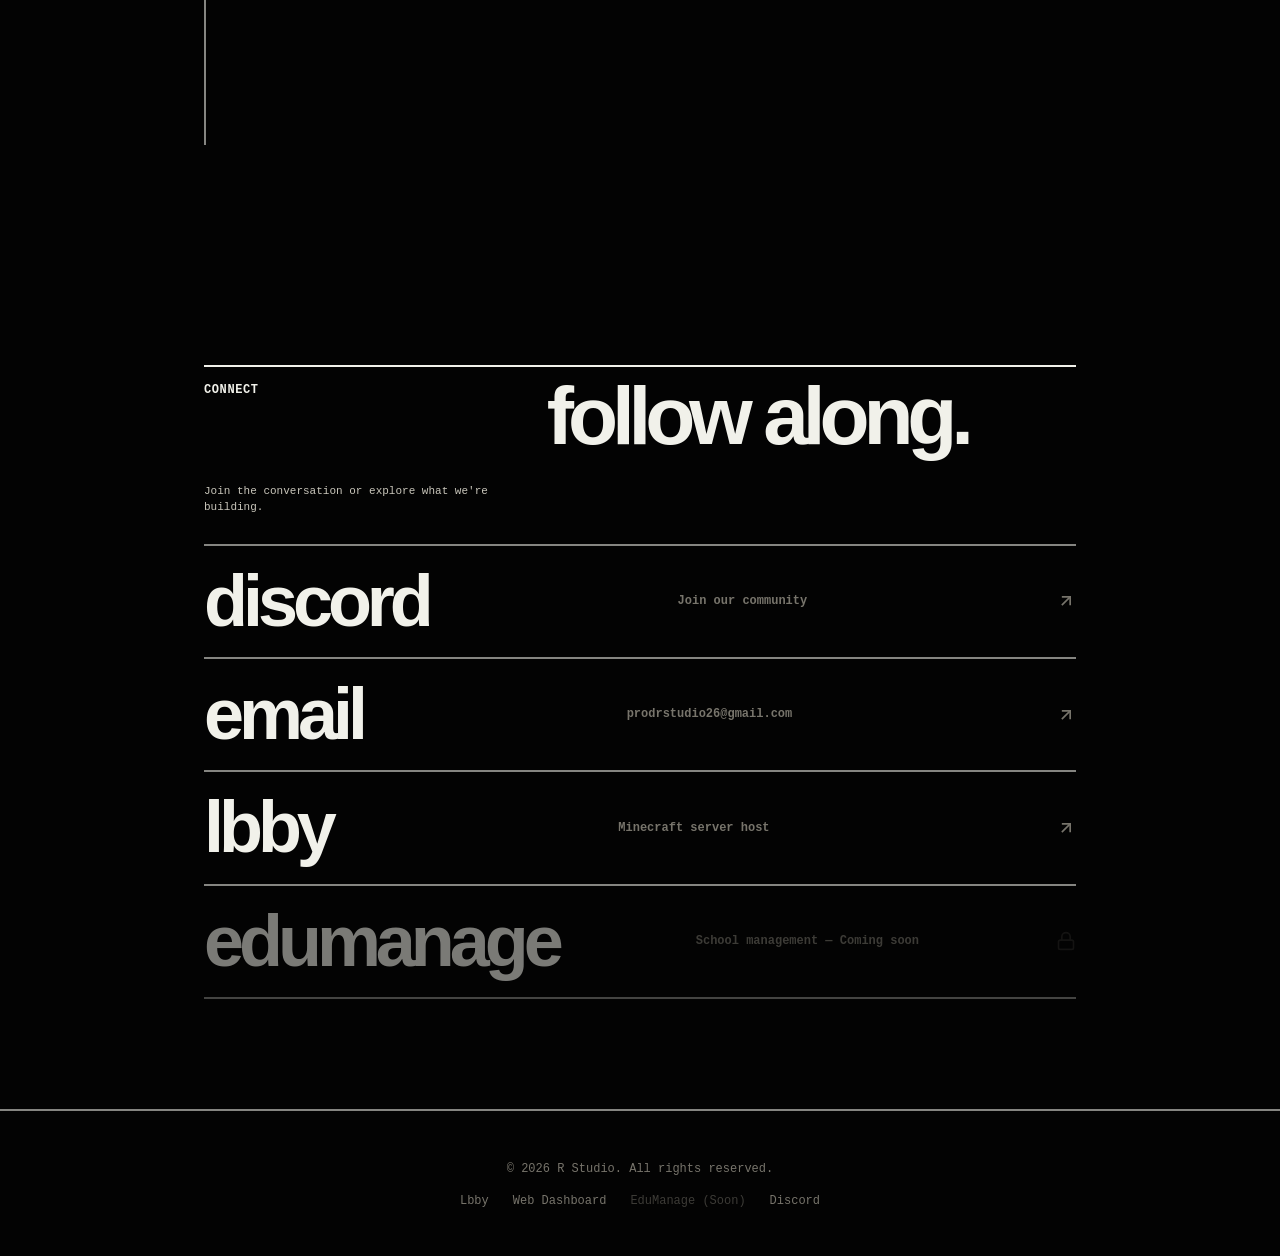
==== commit 13db77fc: "fix: update dashboard link to web.lbby.net" ====
--- a/index.html
+++ b/index.html
@@ -280,7 +280,7 @@
       <p class="footer__copy" data-vi="© 2026 R Studio. All rights reserved.">&copy; 2026 R Studio. All rights reserved.</p>
       <div class="footer__links">
         <a href="https://lbby.net" class="footer__link">Lbby</a>
-        <a href="https://web.rstudio.live" class="footer__link">Web Dashboard</a>
+        <a href="https://web.lbby.net" class="footer__link">Web Dashboard</a>
         <span class="footer__link" style="opacity:0.5;cursor:default;">EduManage (Soon)</span>
         <a href="https://discord.gg/cAyhN24pAN" target="_blank" class="footer__link">Discord</a>
       </div>
